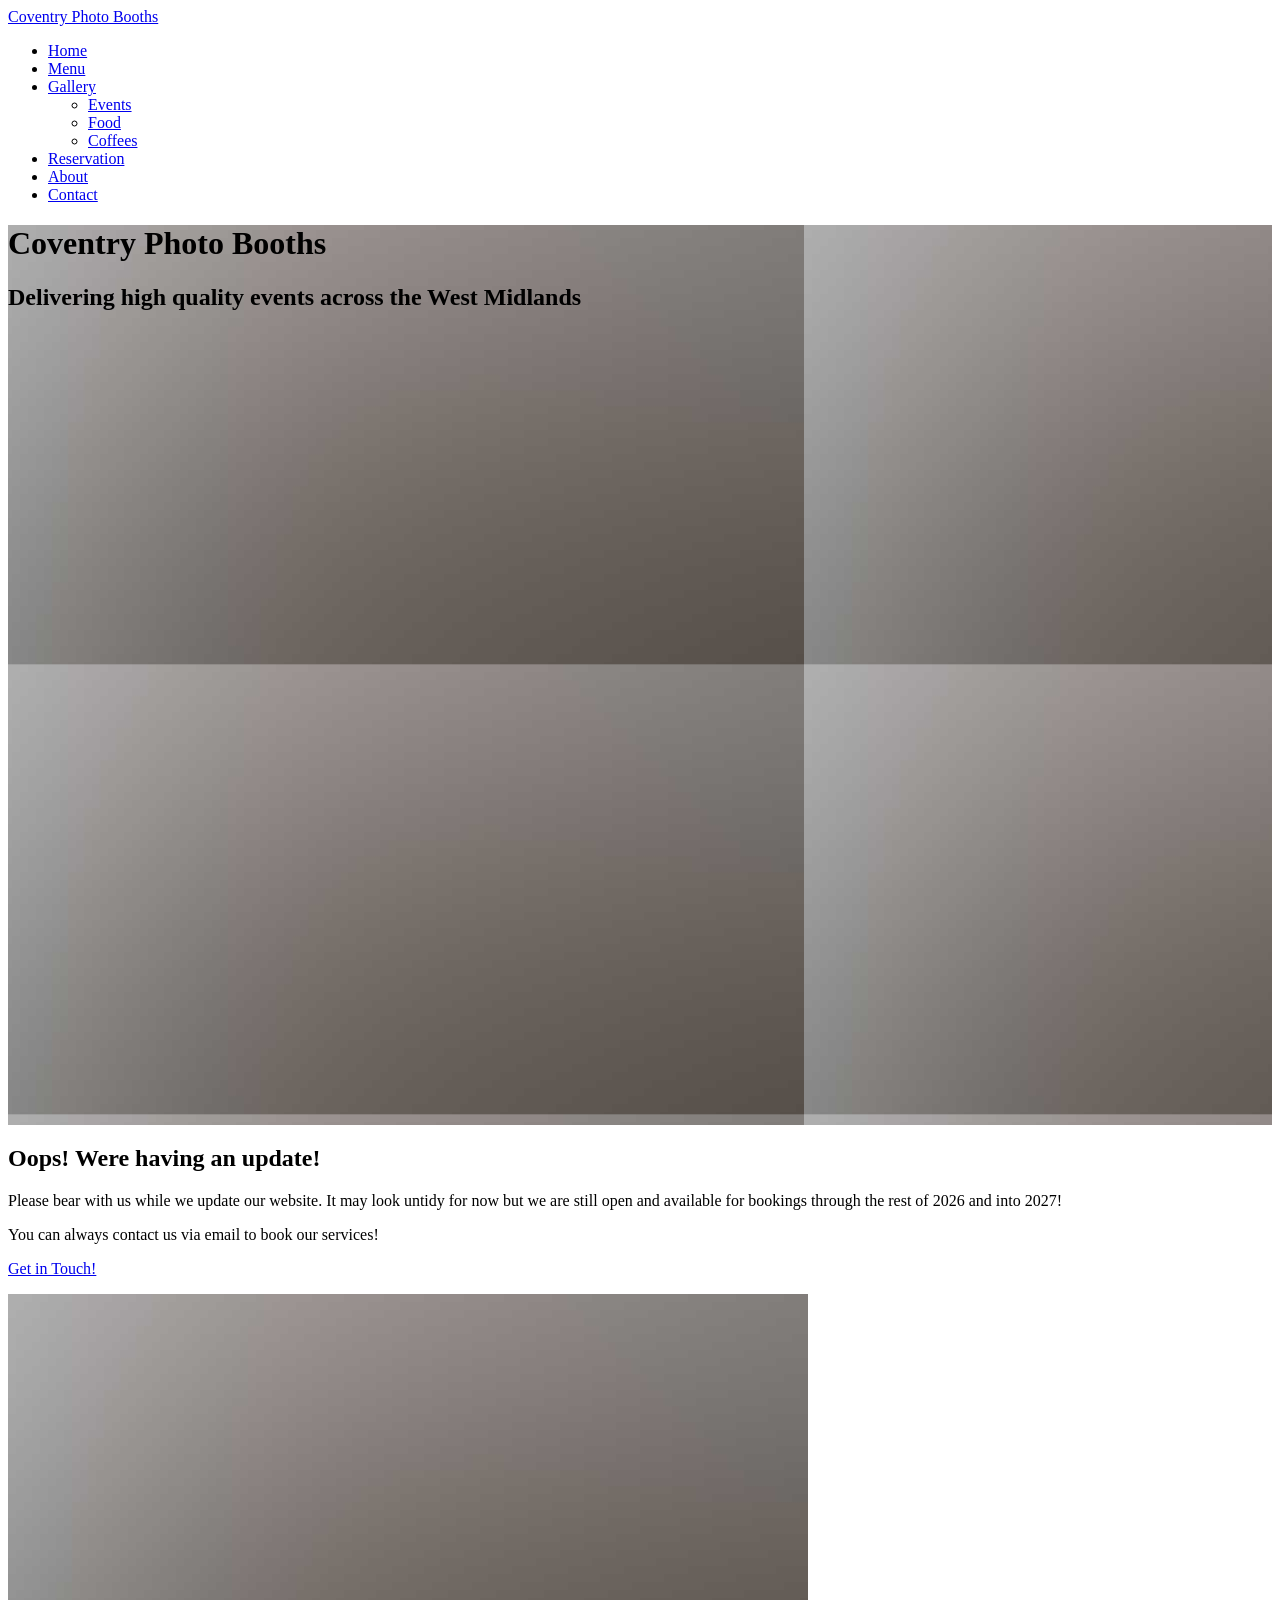
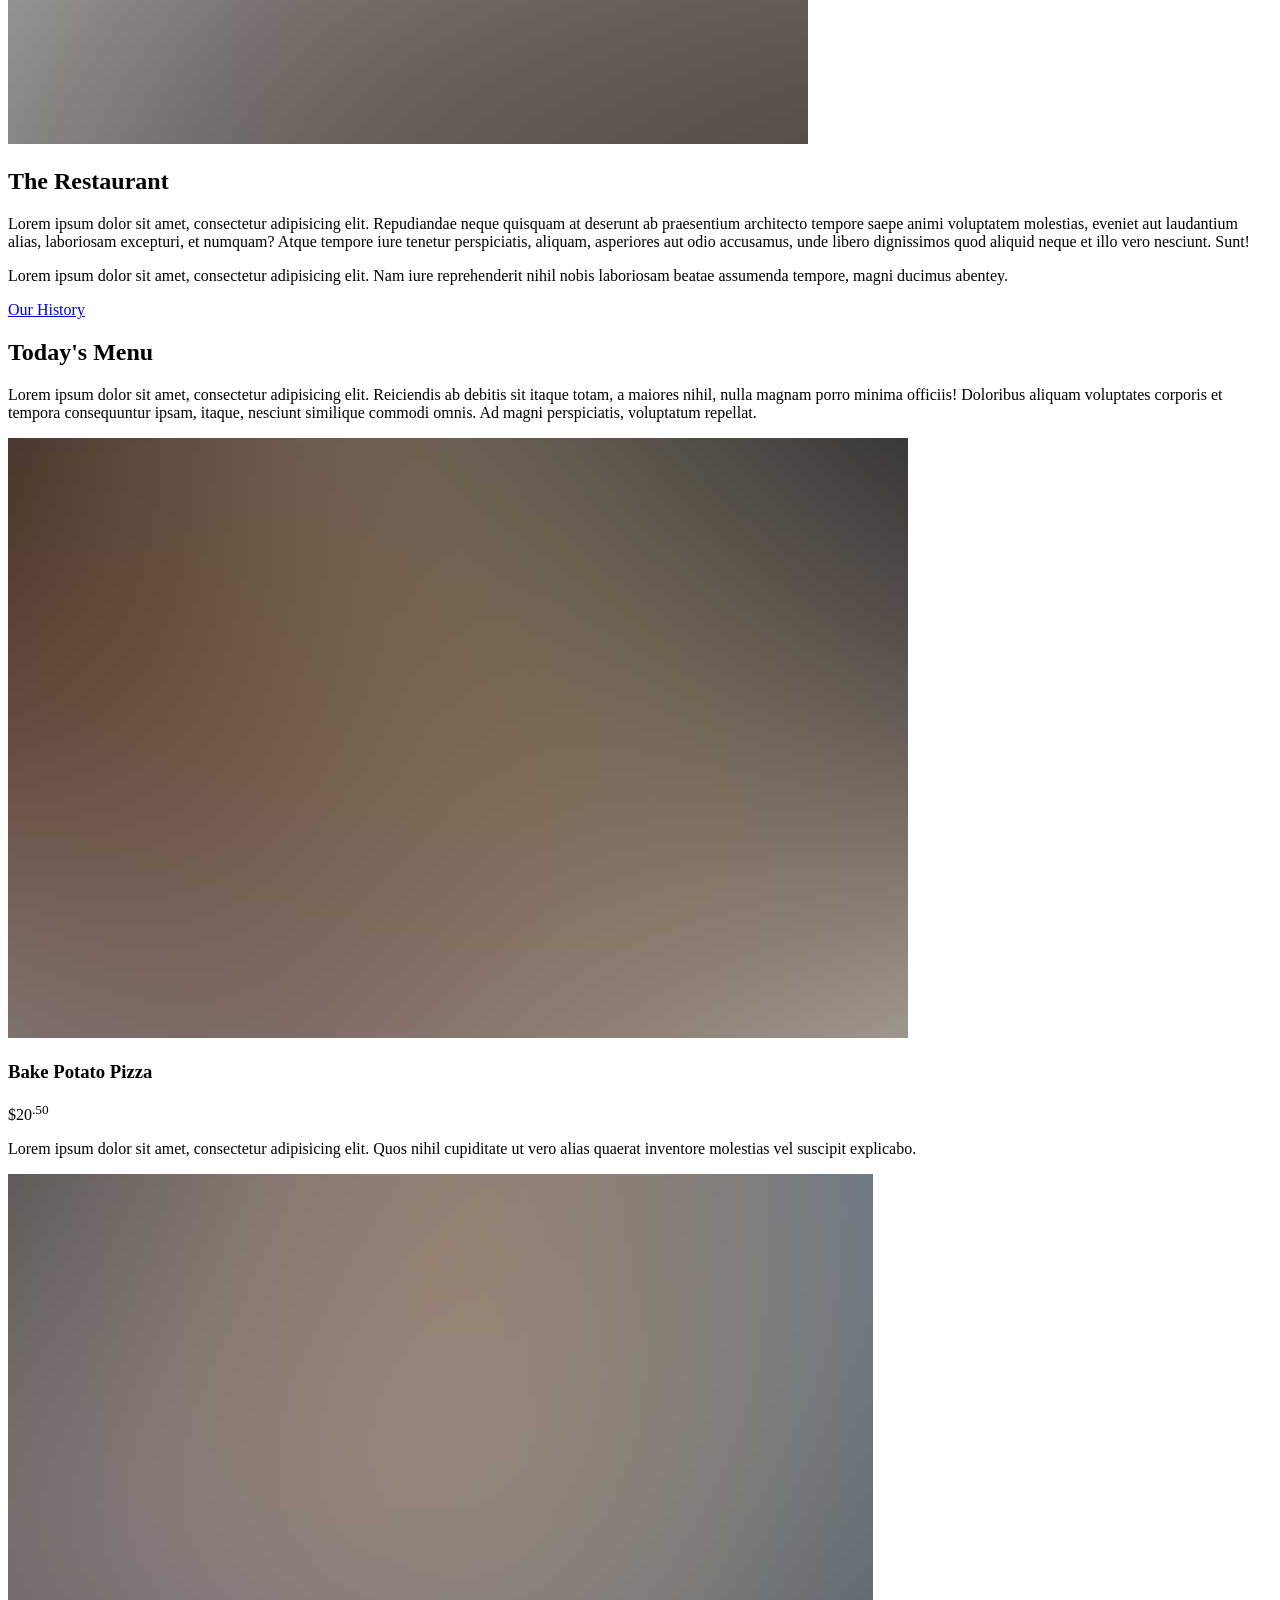
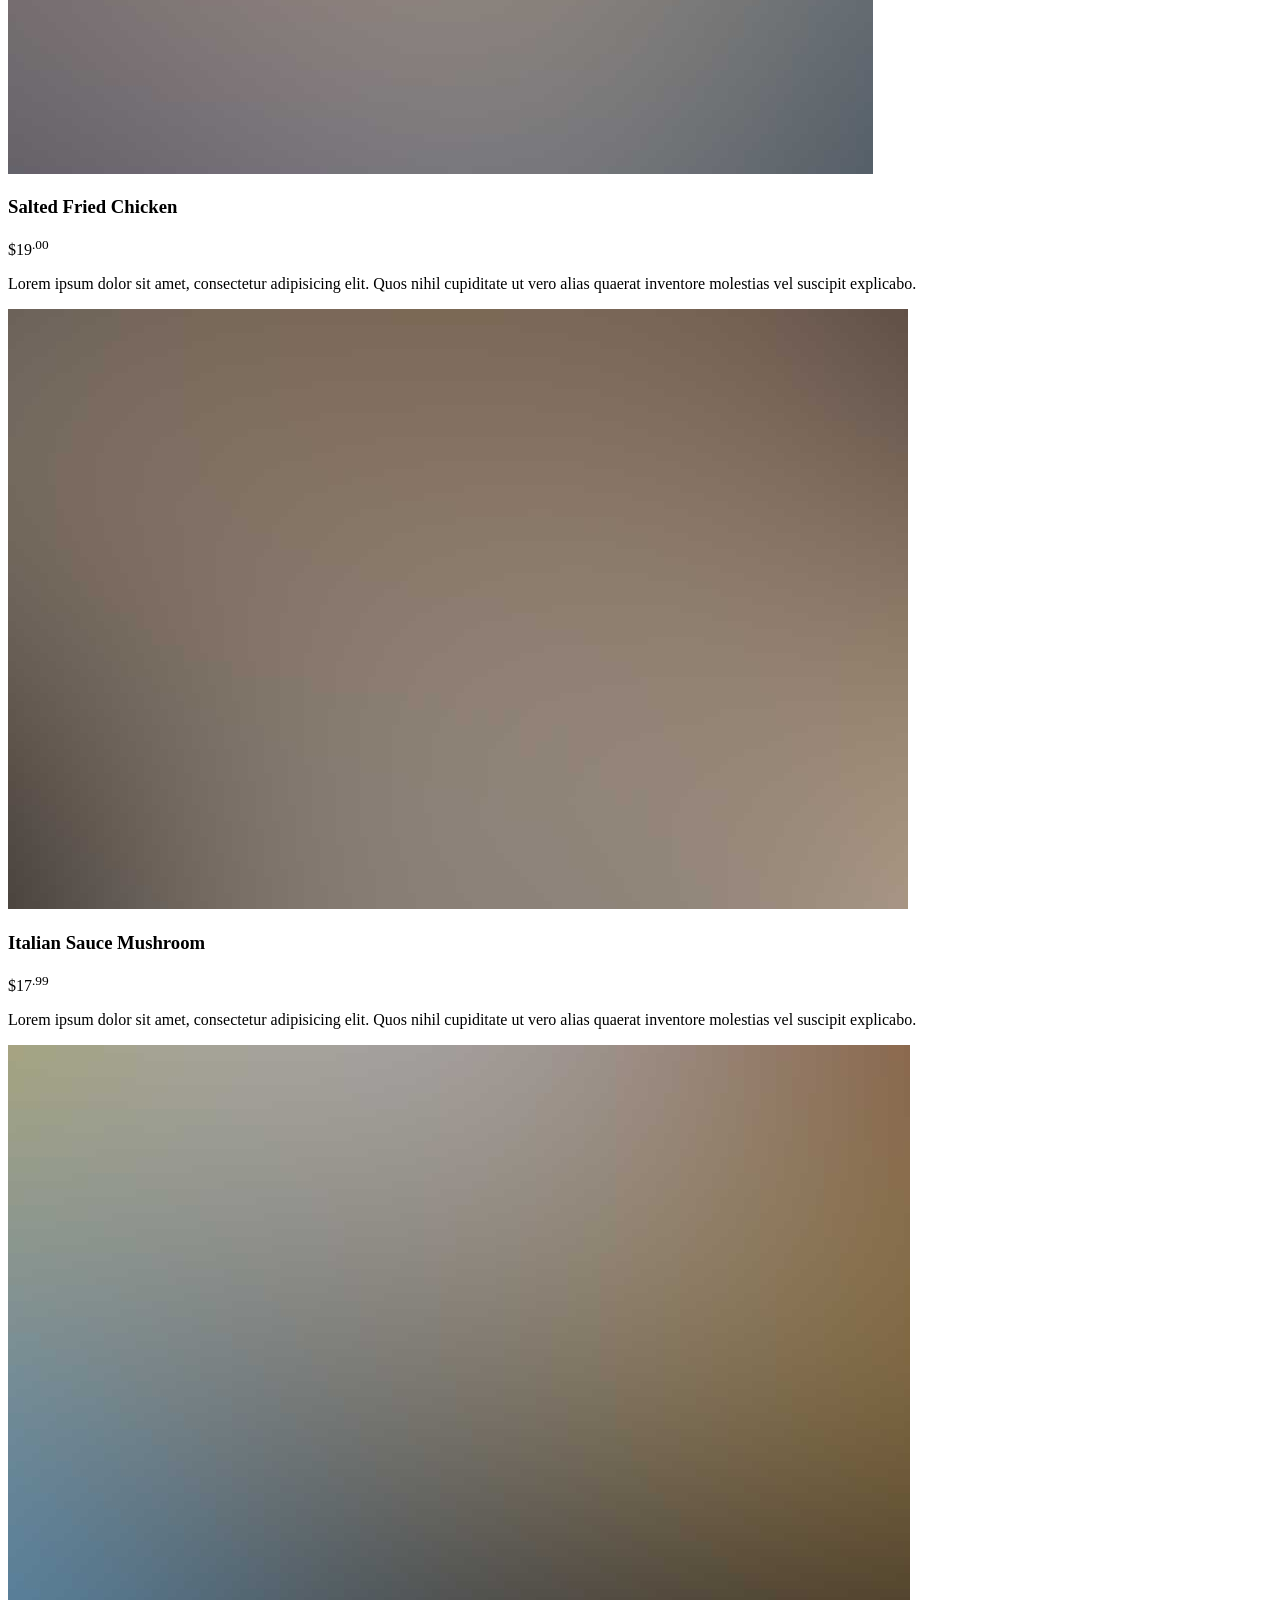
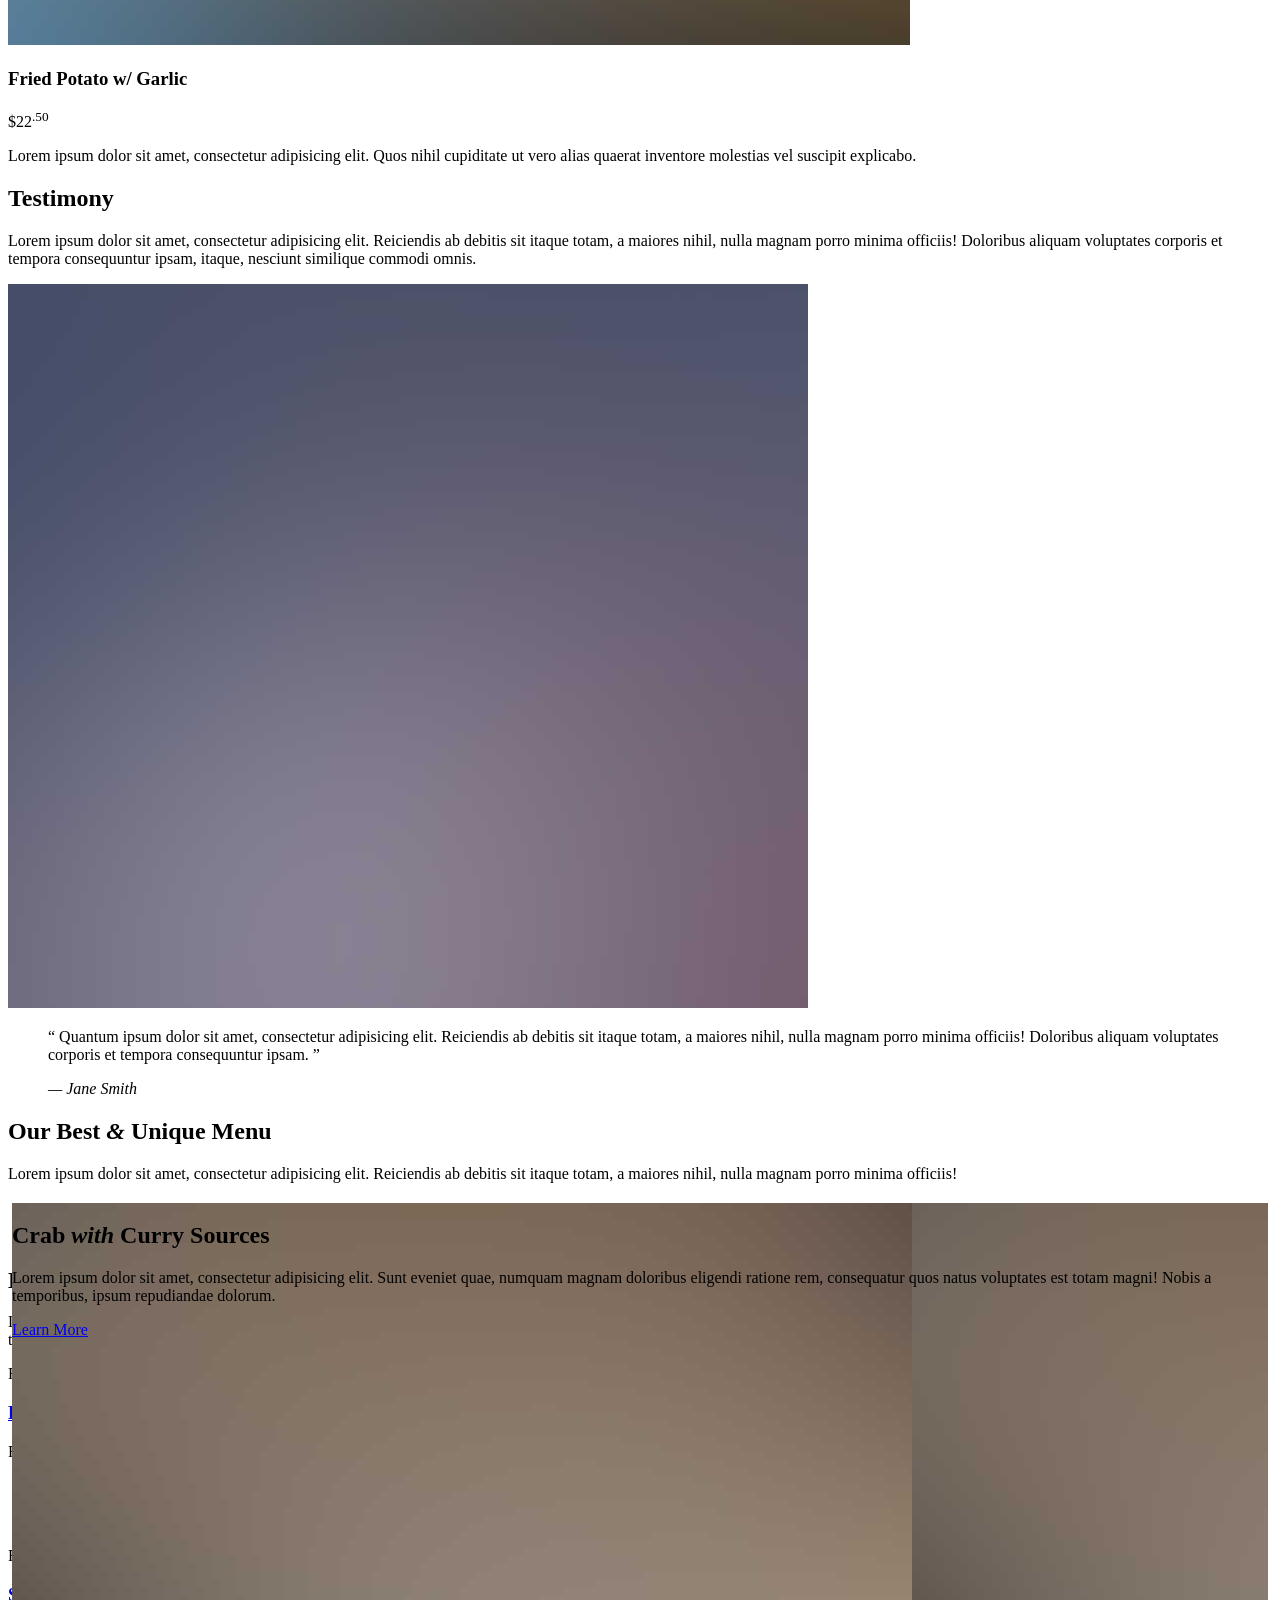
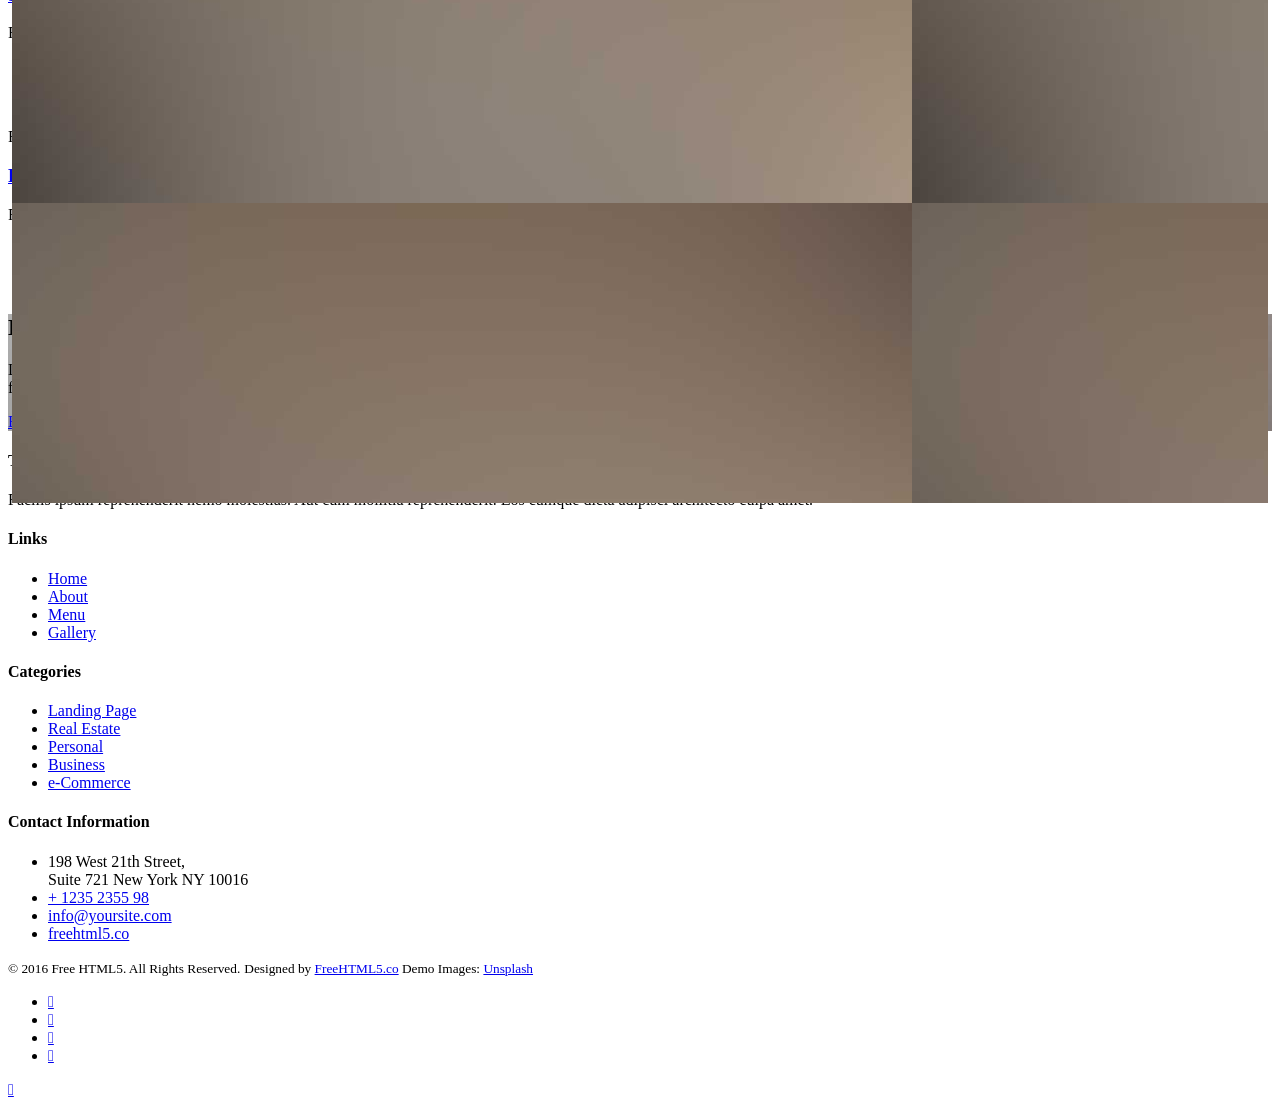
==== index.html @ 516e3170 "Update index.html" ====
<!DOCTYPE HTML>
<html>
	<head>
	<meta charset="utf-8">
	<meta http-equiv="X-UA-Compatible" content="IE=edge">
	<title>Tasty &mdash; Free Website Template, Free HTML5 Template by freehtml5.co</title>
	<meta name="viewport" content="width=device-width, initial-scale=1">
	<meta name="description" content="Free HTML5 Website Template by freehtml5.co" />
	<meta name="keywords" content="free website templates, free html5, free template, free bootstrap, free website template, html5, css3, mobile first, responsive" />
	<meta name="author" content="freehtml5.co" />

	<!-- 
	//////////////////////////////////////////////////////

	FREE HTML5 TEMPLATE 
	DESIGNED & DEVELOPED by FreeHTML5.co
		
	Website: 		http://freehtml5.co/
	Email: 			info@freehtml5.co
	Twitter: 		http://twitter.com/fh5co
	Facebook: 		https://www.facebook.com/fh5co

	//////////////////////////////////////////////////////
	 -->

  	<!-- Facebook and Twitter integration -->
	<meta property="og:title" content=""/>
	<meta property="og:image" content=""/>
	<meta property="og:url" content=""/>
	<meta property="og:site_name" content=""/>
	<meta property="og:description" content=""/>
	<meta name="twitter:title" content="" />
	<meta name="twitter:image" content="" />
	<meta name="twitter:url" content="" />
	<meta name="twitter:card" content="" />

	<link href="https://fonts.googleapis.com/css?family=Cormorant+Garamond:300,300i,400,400i,500,600i,700" rel="stylesheet">
	<link href="https://fonts.googleapis.com/css?family=Satisfy" rel="stylesheet">
	
	<!-- Animate.css -->
	<link rel="stylesheet" href="css/animate.css">
	<!-- Icomoon Icon Fonts-->
	<link rel="stylesheet" href="css/icomoon.css">
	<!-- Bootstrap  -->
	<link rel="stylesheet" href="css/bootstrap.css">
	<!-- Flexslider  -->
	<link rel="stylesheet" href="css/flexslider.css">

	<!-- Theme style  -->
	<link rel="stylesheet" href="css/style.css">

	<!-- Modernizr JS -->
	<script src="js/modernizr-2.6.2.min.js"></script>
	<!-- FOR IE9 below -->
	<!--[if lt IE 9]>
	<script src="js/respond.min.js"></script>
	<![endif]-->

	</head>
	<body>
		
	<div class="fh5co-loader"></div>
	
	<div id="page">
		
	<script id="replace_with_navbar" src="js/nav.js"></script>
				
	<header id="fh5co-header" class="fh5co-cover js-fullheight" role="banner" style="background-image: url(images/hero_1.jpeg);" data-stellar-background-ratio="0.5">
		<div class="overlay"></div>
		<div class="container">
			<div class="row">
				<div class="col-md-12 text-center">
					<div class="display-t js-fullheight">
						<div class="display-tc js-fullheight animate-box" data-animate-effect="fadeIn">
							<h1>Coventry Photo Booths
							</h1>
							<h2>Delivering high quality events across the West Midlands </h2>
						</div>
					</div>
				</div>
			</div>
		</div>
	</header>

<script id="replace_with_update" src="js/update.js"></script>
		
	<div id="fh5co-about" class="fh5co-section">
		<div class="container">
			<div class="row">
				<div class="col-md-6 col-md-pull-4 img-wrap animate-box" data-animate-effect="fadeInLeft">
					<img src="images/hero_1.jpeg" alt="Free Restaurant Bootstrap Website Template by FreeHTML5.co">
				</div>
				<div class="col-md-5 col-md-push-1 animate-box">
					<div class="section-heading">
						<h2>The Restaurant</h2>
						<p>Lorem ipsum dolor sit amet, consectetur adipisicing elit. Repudiandae neque quisquam at deserunt ab praesentium architecto tempore saepe animi voluptatem molestias, eveniet aut laudantium alias, laboriosam excepturi, et numquam? Atque tempore iure tenetur perspiciatis, aliquam, asperiores aut odio accusamus, unde libero dignissimos quod aliquid neque et illo vero nesciunt. Sunt!</p>
						<p>Lorem ipsum dolor sit amet, consectetur adipisicing elit. Nam iure reprehenderit nihil nobis laboriosam beatae assumenda tempore, magni ducimus abentey.</p>
						<p><a href="#" class="btn btn-primary btn-outline">Our History</a></p>
					</div>
				</div>
			</div>
		</div>
	</div>

	<div id="fh5co-featured-menu" class="fh5co-section">
		<div class="container">
			<div class="row">
				<div class="col-md-12 fh5co-heading animate-box">
					<h2>Today's Menu</h2>
					<div class="row">
						<div class="col-md-6">
							<p>Lorem ipsum dolor sit amet, consectetur adipisicing elit. Reiciendis ab debitis sit itaque totam, a maiores nihil, nulla magnam porro minima officiis! Doloribus aliquam voluptates corporis et tempora consequuntur ipsam, itaque, nesciunt similique commodi omnis. Ad magni perspiciatis, voluptatum repellat.</p>
						</div>
					</div>
				</div>
				
				<div class="col-md-3 col-sm-6 col-xs-6 col-xxs-12 fh5co-item-wrap animate-box">
					<div class="fh5co-item">
						<img src="images/gallery_9.jpeg" class="img-responsive" alt="Free Restaurant Bootstrap Website Template by FreeHTML5.co">
						<h3>Bake Potato Pizza</h3>
						<span class="fh5co-price">$20<sup>.50</sup></span>
						<p>Lorem ipsum dolor sit amet, consectetur adipisicing elit. Quos nihil cupiditate ut vero alias quaerat inventore molestias vel suscipit explicabo.</p>
					</div>
				</div>
				<div class="col-md-3 col-sm-6 col-xs-6 col-xxs-12 fh5co-item-wrap animate-box">
					<div class="fh5co-item margin_top">
						<img src="images/gallery_8.jpeg" class="img-responsive" alt="Free Restaurant Bootstrap Website Template by FreeHTML5.co">
						<h3>Salted Fried Chicken</h3>
						<span class="fh5co-price">$19<sup>.00</sup></span>
						<p>Lorem ipsum dolor sit amet, consectetur adipisicing elit. Quos nihil cupiditate ut vero alias quaerat inventore molestias vel suscipit explicabo.</p>
					</div>
				</div>
				<div class="clearfix visible-sm-block visible-xs-block"></div>
				<div class="col-md-3 col-sm-6 col-xs-6 col-xxs-12 fh5co-item-wrap animate-box">
					<div class="fh5co-item">
						<img src="images/gallery_7.jpeg" class="img-responsive" alt="Free Restaurant Bootstrap Website Template by FreeHTML5.co">
						<h3>Italian Sauce Mushroom</h3>
						<span class="fh5co-price">$17<sup>.99</sup></span>
						<p>Lorem ipsum dolor sit amet, consectetur adipisicing elit. Quos nihil cupiditate ut vero alias quaerat inventore molestias vel suscipit explicabo.</p>
					</div>
				</div>
				<div class="col-md-3 col-sm-6 col-xs-6 col-xxs-12 fh5co-item-wrap animate-box">
					<div class="fh5co-item margin_top">
						<img src="images/gallery_6.jpeg" class="img-responsive" alt="Free Restaurant Bootstrap Website Template by FreeHTML5.co">
						<h3>Fried Potato w/ Garlic</h3>
						<span class="fh5co-price">$22<sup>.50</sup></span>
						<p>Lorem ipsum dolor sit amet, consectetur adipisicing elit. Quos nihil cupiditate ut vero alias quaerat inventore molestias vel suscipit explicabo.</p>
					</div>
				</div>
			</div>
		</div>
	</div>

	<div id="fh5co-featured-testimony" class="fh5co-section">
		<div class="container">
			<div class="row">
				<div class="col-md-12 fh5co-heading animate-box">
					<h2>Testimony</h2>
					<div class="row">
						<div class="col-md-6">
							<p>Lorem ipsum dolor sit amet, consectetur adipisicing elit. Reiciendis ab debitis sit itaque totam, a maiores nihil, nulla magnam porro minima officiis! Doloribus aliquam voluptates corporis et tempora consequuntur ipsam, itaque, nesciunt similique commodi omnis.</p>
						</div>
					</div>
				</div>

				<div class="col-md-5 animate-box img-to-responsive animate-box" data-animate-effect="fadeInLeft">
						<img src="images/person_1.jpg" alt="">
				</div>
				<div class="col-md-7 animate-box" data-animate-effect="fadeInRight">
					<blockquote>
						<p> &ldquo; Quantum ipsum dolor sit amet, consectetur adipisicing elit. Reiciendis ab debitis sit itaque totam, a maiores nihil, nulla magnam porro minima officiis! Doloribus aliquam voluptates corporis et tempora consequuntur ipsam. &rdquo;</p>
						<p class="author"><cite>&mdash; Jane Smith</cite></p>
					</blockquote>
				</div>
			</div>
		</div>
	</div>

	<div id="fh5co-slider" class="fh5co-section animate-box">
		<div class="container">
			<div class="row">
				<div class="col-md-6 animate-box">
					<div class="fh5co-heading">
						<h2>Our Best <em>&amp;</em> Unique Menu</h2>
						<p>Lorem ipsum dolor sit amet, consectetur adipisicing elit. Reiciendis ab debitis sit itaque totam, a maiores nihil, nulla magnam porro minima officiis!</p>
					</div>
				</div>
				<div class="col-md-6 col-md-push-1 animate-box">
					<aside id="fh5co-slider-wrwap">
					<div class="flexslider">
						<ul class="slides">
					   	<li style="background-image: url(images/gallery_7.jpeg);">
					   		<div class="overlay-gradient"></div>
					   		<div class="container-fluid">
					   			<div class="row">
						   			<div class="col-md-12 col-md-offset-0 col-md-pull-10 slider-text slider-text-bg">
						   				<div class="slider-text-inner">
						   					<div class="desc">
													<h2>Crab <em>with</em> Curry Sources</h2>
													<p>Lorem ipsum dolor sit amet, consectetur adipisicing elit. Sunt eveniet quae, numquam magnam doloribus eligendi ratione rem, consequatur quos natus voluptates est totam magni! Nobis a temporibus, ipsum repudiandae dolorum.</p>
													<p><a href="#" class="btn btn-primary btn-outline">Learn More</a></p>
						   					</div>
						   				</div>
						   			</div>
						   		</div>
					   		</div>
					   	</li>
					   	<li style="background-image: url(images/gallery_6.jpeg);">
					   		<div class="overlay-gradient"></div>
					   		<div class="container-fluid">
					   			<div class="row">
						   			<div class="col-md-12 col-md-offset-0 col-md-pull-10 slider-text slider-text-bg">
						   				<div class="slider-text-inner">
						   					<div class="desc">
													<h2>Tuna <em>&amp;</em> Roast Beef</h2>
													<p>Ink is a free html5 bootstrap and a multi-purpose template perfect for any type of websites. A combination of a minimal and modern design template. The features are big slider on homepage, smooth animation, product listing and many more</p>
													<p><a href="#" class="btn btn-primary btn-outline">Learn More</a></p>
						   					</div>
						   				</div>
						   			</div>
						   		</div>
					   		</div>
					   	</li>
					   	<li style="background-image: url(images/gallery_5.jpeg);">
					   		<div class="overlay-gradient"></div>
					   		<div class="container-fluid">
					   			<div class="row">
						   			<div class="col-md-12 col-md-offset-0 col-md-pull-10 slider-text slider-text-bg">
						   				<div class="slider-text-inner">
						   					<div class="desc">
													<h2>Egg <em>with</em> Mushroom</h2>
													<p>Ink is a free html5 bootstrap and a multi-purpose template perfect for any type of websites. A combination of a minimal and modern design template. The features are big slider on homepage, smooth animation, product listing and many more</p>
													<p><a href="#" class="btn btn-primary btn-outline">Learn More</a></p>
						   					</div>
						   				</div>
						   			</div>
						   		</div>
					   		</div>
					   	</li>		   	
					  	</ul>
				  	</div>
				</aside>
				</div>
			</div>
		</div>
	</div>

	<div id="fh5co-blog" class="fh5co-section">
		<div class="container">
			<div class="row animate-box">
				<div class="col-md-8 col-md-offset-2 text-center fh5co-heading animate-box">
					<h2>Events</h2>
					<p>Lorem ipsum dolor sit amet, consectetur adipisicing elit. Eius, consequatur. Aliquam quaerat pariatur repellendus veniam nemo, saepe, culpa eius aspernatur cumque suscipit quae nobis illo tempora. Eum veniam necessitatibus, blanditiis facilis quidem dolore! Dolorem, molestiae.</p>
				</div>
			</div>
			<div class="row">
				<div class="col-md-4">
					<div class="fh5co-blog animate-box">
						<a href="#" class="blog-bg" style="background-image: url(images/gallery_1.jpeg);"></a>
						<div class="blog-text">
							<span class="posted_on">Feb. 15th 2016</span>
							<h3><a href="#">Photoshoot On The Street</a></h3>
							<p>Far far away, behind the word mountains, far from the countries Vokalia and Consonantia, there live the blind texts.</p>
							<ul class="stuff">
								<li><i class="icon-heart2"></i>1.2K</li>
								<li><i class="icon-eye2"></i>2K</li>
								<li><a href="#">Read More<i class="icon-arrow-right22"></i></a></li>
							</ul>
						</div> 
					</div>
				</div>
				<div class="col-md-4">
					<div class="fh5co-blog animate-box">
						<a href="#" class="blog-bg" style="background-image: url(images/gallery_2.jpeg);"></a>
						<div class="blog-text">
							<span class="posted_on">Feb. 15th 2016</span>
							<h3><a href="#">Surfing at Philippines</a></h3>
							<p>Far far away, behind the word mountains, far from the countries Vokalia and Consonantia, there live the blind texts.</p>
							<ul class="stuff">
								<li><i class="icon-heart2"></i>1.2K</li>
								<li><i class="icon-eye2"></i>2K</li>
								<li><a href="#">Read More<i class="icon-arrow-right22"></i></a></li>
							</ul>
						</div> 
					</div>
				</div>
				<div class="col-md-4">
					<div class="fh5co-blog animate-box">
						<a href="#" class="blog-bg" style="background-image: url(images/gallery_3.jpeg);"></a>
						<div class="blog-text">
							<span class="posted_on">Feb. 15th 2016</span>
							<h3><a href="#">Focus On Uderwater</a></h3>
							<p>Far far away, behind the word mountains, far from the countries Vokalia and Consonantia, there live the blind texts.</p>
							<ul class="stuff">
								<li><i class="icon-heart2"></i>1.2K</li>
								<li><i class="icon-eye2"></i>2K</li>
								<li><a href="#">Read More<i class="icon-arrow-right22"></i></a></li>
							</ul>
						</div> 
					</div>
				</div>
			</div>
		</div>
	</div>
	
	<div id="fh5co-started" class="fh5co-section animate-box" style="background-image: url(images/hero_1.jpeg);" data-stellar-background-ratio="0.5">
		<div class="overlay"></div>
		<div class="container">
			<div class="row animate-box">
				<div class="col-md-8 col-md-offset-2 text-center fh5co-heading">
					<h2>Book a Table</h2>
					<p>Lorem ipsum dolor sit amet, consectetur adipisicing elit. Recusandae enim quae vitae cupiditate, sequi quam ea id dolor reiciendis consectetur repudiandae. Rem quam, repellendus veniam ipsa fuga maxime odio? Eaque!</p>
					<p><a href="reservation.html" class="btn btn-primary btn-outline">Book Now</a></p>
				</div>
			</div>
		</div>
	</div>

<script id="replace_with_footer" src="js/footer.js"></script>
		
	</div>

	<div class="gototop js-top">
		<a href="#" class="js-gotop"><i class="icon-arrow-up22"></i></a>
	</div>
	
	<!-- jQuery -->
	<script src="js/jquery.min.js"></script>
	<!-- jQuery Easing -->
	<script src="js/jquery.easing.1.3.js"></script>
	<!-- Bootstrap -->
	<script src="js/bootstrap.min.js"></script>
	<!-- Waypoints -->
	<script src="js/jquery.waypoints.min.js"></script>
	<!-- Waypoints -->
	<script src="js/jquery.stellar.min.js"></script>
	<!-- Flexslider -->
	<script src="js/jquery.flexslider-min.js"></script>
	<!-- Main -->
	<script src="js/main.js"></script>

	</body>
</html>
---- css/icomoon.css ----
@font-face {
    font-family: 'icomoon';
    src:    url('fonts/icomoon.eot?1oniuf');
    src:    url('fonts/icomoon.eot?1oniuf#iefix') format('embedded-opentype'),
        url('fonts/icomoon.ttf?1oniuf') format('truetype'),
        url('fonts/icomoon.woff?1oniuf') format('woff'),
        url('fonts/icomoon.svg?1oniuf#icomoon') format('svg');
    font-weight: normal;
    font-style: normal;
}

[class^="icon-"], [class*=" icon-"] {
    /* use !important to prevent issues with browser extensions that change fonts */
    font-family: 'icomoon' !important;
    speak: none;
    font-style: normal;
    font-weight: normal;
    font-variant: normal;
    text-transform: none;
    line-height: 1;

    /* Better Font Rendering =========== */
    -webkit-font-smoothing: antialiased;
    -moz-osx-font-smoothing: grayscale;
}

.icon-mobile:before {
    content: "\e000";
}
.icon-laptop:before {
    content: "\e001";
}
.icon-desktop:before {
    content: "\e002";
}
.icon-tablet:before {
    content: "\e003";
}
.icon-phone:before {
    content: "\e004";
}
.icon-document:before {
    content: "\e005";
}
.icon-documents:before {
    content: "\e006";
}
.icon-search:before {
    content: "\e007";
}
.icon-clipboard:before {
    content: "\e008";
}
.icon-newspaper:before {
    content: "\e009";
}
.icon-notebook:before {
    content: "\e00a";
}
.icon-book-open:before {
    content: "\e00b";
}
.icon-browser:before {
    content: "\e00c";
}
.icon-calendar:before {
    content: "\e00d";
}
.icon-presentation:before {
    content: "\e00e";
}
.icon-picture:before {
    content: "\e00f";
}
.icon-pictures:before {
    content: "\e010";
}
.icon-video:before {
    content: "\e011";
}
.icon-camera:before {
    content: "\e012";
}
.icon-printer:before {
    content: "\e013";
}
.icon-toolbox:before {
    content: "\e014";
}
.icon-briefcase:before {
    content: "\e015";
}
.icon-wallet:before {
    content: "\e016";
}
.icon-gift:before {
    content: "\e017";
}
.icon-bargraph:before {
    content: "\e018";
}
.icon-grid:before {
    content: "\e019";
}
.icon-expand:before {
    content: "\e01a";
}
.icon-focus:before {
    content: "\e01b";
}
.icon-edit:before {
    content: "\e01c";
}
.icon-adjustments:before {
    content: "\e01d";
}
.icon-ribbon:before {
    content: "\e01e";
}
.icon-hourglass:before {
    content: "\e01f";
}
.icon-lock:before {
    content: "\e020";
}
.icon-megaphone:before {
    content: "\e021";
}
.icon-shield:before {
    content: "\e022";
}
.icon-trophy:before {
    content: "\e023";
}
.icon-flag:before {
    content: "\e024";
}
.icon-map:before {
    content: "\e025";
}
.icon-puzzle:before {
    content: "\e026";
}
.icon-basket:before {
    content: "\e027";
}
.icon-envelope:before {
    content: "\e028";
}
.icon-streetsign:before {
    content: "\e029";
}
.icon-telescope:before {
    content: "\e02a";
}
.icon-gears:before {
    content: "\e02b";
}
.icon-key:before {
    content: "\e02c";
}
.icon-paperclip:before {
    content: "\e02d";
}
.icon-attachment:before {
    content: "\e02e";
}
.icon-pricetags:before {
    content: "\e02f";
}
.icon-lightbulb:before {
    content: "\e030";
}
.icon-layers:before {
    content: "\e031";
}
.icon-pencil:before {
    content: "\e032";
}
.icon-tools:before {
    content: "\e033";
}
.icon-tools-2:before {
    content: "\e034";
}
.icon-scissors:before {
    content: "\e035";
}
.icon-paintbrush:before {
    content: "\e036";
}
.icon-magnifying-glass:before {
    content: "\e037";
}
.icon-circle-compass:before {
    content: "\e038";
}
.icon-linegraph:before {
    content: "\e039";
}
.icon-mic:before {
    content: "\e03a";
}
.icon-strategy:before {
    content: "\e03b";
}
.icon-beaker:before {
    content: "\e03c";
}
.icon-caution:before {
    content: "\e03d";
}
.icon-recycle:before {
    content: "\e03e";
}
.icon-anchor:before {
    content: "\e03f";
}
.icon-profile-male:before {
    content: "\e040";
}
.icon-profile-female:before {
    content: "\e041";
}
.icon-bike:before {
    content: "\e042";
}
.icon-wine:before {
    content: "\e043";
}
.icon-hotairballoon:before {
    content: "\e044";
}
.icon-globe:before {
    content: "\e045";
}
.icon-genius:before {
    content: "\e046";
}
.icon-map-pin:before {
    content: "\e047";
}
.icon-dial:before {
    content: "\e048";
}
.icon-chat:before {
    content: "\e049";
}
.icon-heart:before {
    content: "\e04a";
}
.icon-cloud:before {
    content: "\e04b";
}
.icon-upload:before {
    content: "\e04c";
}
.icon-download:before {
    content: "\e04d";
}
.icon-target:before {
    content: "\e04e";
}
.icon-hazardous:before {
    content: "\e04f";
}
.icon-piechart:before {
    content: "\e050";
}
.icon-speedometer:before {
    content: "\e051";
}
.icon-global:before {
    content: "\e052";
}
.icon-compass:before {
    content: "\e053";
}
.icon-lifesaver:before {
    content: "\e054";
}
.icon-clock:before {
    content: "\e055";
}
.icon-aperture:before {
    content: "\e056";
}
.icon-quote:before {
    content: "\e057";
}
.icon-scope:before {
    content: "\e058";
}
.icon-alarmclock:before {
    content: "\e059";
}
.icon-refresh:before {
    content: "\e05a";
}
.icon-happy:before {
    content: "\e05b";
}
.icon-sad:before {
    content: "\e05c";
}
.icon-facebook:before {
    content: "\e05d";
}
.icon-twitter:before {
    content: "\e05e";
}
.icon-googleplus:before {
    content: "\e05f";
}
.icon-rss:before {
    content: "\e060";
}
.icon-tumblr:before {
    content: "\e061";
}
.icon-linkedin:before {
    content: "\e062";
}
.icon-dribbble:before {
    content: "\e063";
}
.icon-box2:before {
    content: "\ea82";
}
.icon-write:before {
    content: "\ea83";
}
.icon-clock2:before {
    content: "\ea84";
}
.icon-reply2:before {
    content: "\ea85";
}
.icon-reply-all2:before {
    content: "\ea86";
}
.icon-forward2:before {
    content: "\ea87";
}
.icon-flag2:before {
    content: "\ea88";
}
.icon-search2:before {
    content: "\ea89";
}
.icon-trash2:before {
    content: "\ea8a";
}
.icon-envelope2:before {
    content: "\ea8b";
}
.icon-bubble:before {
    content: "\ea8c";
}
.icon-bubbles:before {
    content: "\ea8d";
}
.icon-user2:before {
    content: "\ea8e";
}
.icon-users2:before {
    content: "\ea8f";
}
.icon-cloud2:before {
    content: "\ea90";
}
.icon-download2:before {
    content: "\ea91";
}
.icon-upload2:before {
    content: "\ea92";
}
.icon-rain:before {
    content: "\ea93";
}
.icon-sun:before {
    content: "\ea94";
}
.icon-moon2:before {
    content: "\ea95";
}
.icon-bell2:before {
    content: "\ea96";
}
.icon-folder2:before {
    content: "\ea97";
}
.icon-pin2:before {
    content: "\ea98";
}
.icon-sound2:before {
    content: "\ea99";
}
.icon-microphone:before {
    content: "\ea9a";
}
.icon-camera2:before {
    content: "\ea9b";
}
.icon-image2:before {
    content: "\ea9c";
}
.icon-cog2:before {
    content: "\ea9d";
}
.icon-calendar2:before {
    content: "\ea9e";
}
.icon-book2:before {
    content: "\ea9f";
}
.icon-map-marker:before {
    content: "\eaa0";
}
.icon-store:before {
    content: "\eaa1";
}
.icon-support:before {
    content: "\eaa2";
}
.icon-tag2:before {
    content: "\eaa3";
}
.icon-heart2:before {
    content: "\eaa4";
}
.icon-video-camera:before {
    content: "\eaa5";
}
.icon-trophy2:before {
    content: "\eaa6";
}
.icon-cart:before {
    content: "\eaa7";
}
.icon-eye2:before {
    content: "\eaa8";
}
.icon-cancel:before {
    content: "\eaa9";
}
.icon-chart:before {
    content: "\eaaa";
}
.icon-target2:before {
    content: "\eaab";
}
.icon-printer2:before {
    content: "\eaac";
}
.icon-location2:before {
    content: "\eaad";
}
.icon-bookmark2:before {
    content: "\eaae";
}
.icon-monitor:before {
    content: "\eaaf";
}
.icon-cross2:before {
    content: "\eab0";
}
.icon-plus2:before {
    content: "\eab1";
}
.icon-left:before {
    content: "\eab2";
}
.icon-up:before {
    content: "\eab3";
}
.icon-browser2:before {
    content: "\eab4";
}
.icon-windows:before {
    content: "\eab5";
}
.icon-switch2:before {
    content: "\eab6";
}
.icon-dashboard:before {
    content: "\eab7";
}
.icon-play:before {
    content: "\eab8";
}
.icon-fast-forward:before {
    content: "\eab9";
}
.icon-next:before {
    content: "\eaba";
}
.icon-refresh2:before {
    content: "\eabb";
}
.icon-film:before {
    content: "\eabc";
}
.icon-home2:before {
    content: "\eabd";
}
.icon-add-to-list:before {
    content: "\e901";
}
.icon-classic-computer:before {
    content: "\e902";
}
.icon-controller-fast-backward:before {
    content: "\e903";
}
.icon-creative-commons-attribution:before {
    content: "\e904";
}
.icon-creative-commons-noderivs:before {
    content: "\e905";
}
.icon-creative-commons-noncommercial-eu:before {
    content: "\e906";
}
.icon-creative-commons-noncommercial-us:before {
    content: "\e907";
}
.icon-creative-commons-public-domain:before {
    content: "\e908";
}
.icon-creative-commons-remix:before {
    content: "\e909";
}
.icon-creative-commons-share:before {
    content: "\e90a";
}
.icon-creative-commons-sharealike:before {
    content: "\e90b";
}
.icon-creative-commons:before {
    content: "\e90c";
}
.icon-document-landscape:before {
    content: "\e90d";
}
.icon-remove-user:before {
    content: "\e90e";
}
.icon-warning:before {
    content: "\e90f";
}
.icon-arrow-bold-down:before {
    content: "\e910";
}
.icon-arrow-bold-left:before {
    content: "\e911";
}
.icon-arrow-bold-right:before {
    content: "\e912";
}
.icon-arrow-bold-up:before {
    content: "\e913";
}
.icon-arrow-down:before {
    content: "\e914";
}
.icon-arrow-left:before {
    content: "\e915";
}
.icon-arrow-long-down:before {
    content: "\e916";
}
.icon-arrow-long-left:before {
    content: "\e917";
}
.icon-arrow-long-right:before {
    content: "\e918";
}
.icon-arrow-long-up:before {
    content: "\e919";
}
.icon-arrow-right:before {
    content: "\e91a";
}
.icon-arrow-up:before {
    content: "\e91b";
}
.icon-arrow-with-circle-down:before {
    content: "\e91c";
}
.icon-arrow-with-circle-left:before {
    content: "\e91d";
}
.icon-arrow-with-circle-right:before {
    content: "\e91e";
}
.icon-arrow-with-circle-up:before {
    content: "\e91f";
}
.icon-bookmark:before {
    content: "\e920";
}
.icon-bookmarks:before {
    content: "\e921";
}
.icon-chevron-down:before {
    content: "\e922";
}
.icon-chevron-left:before {
    content: "\e923";
}
.icon-chevron-right:before {
    content: "\e924";
}
.icon-chevron-small-down:before {
    content: "\e925";
}
.icon-chevron-small-left:before {
    content: "\e926";
}
.icon-chevron-small-right:before {
    content: "\e927";
}
.icon-chevron-small-up:before {
    content: "\e928";
}
.icon-chevron-thin-down:before {
    content: "\e929";
}
.icon-chevron-thin-left:before {
    content: "\e92a";
}
.icon-chevron-thin-right:before {
    content: "\e92b";
}
.icon-chevron-thin-up:before {
    content: "\e92c";
}
.icon-chevron-up:before {
    content: "\e92d";
}
.icon-chevron-with-circle-down:before {
    content: "\e92e";
}
.icon-chevron-with-circle-left:before {
    content: "\e92f";
}
.icon-chevron-with-circle-right:before {
    content: "\e930";
}
.icon-chevron-with-circle-up:before {
    content: "\e931";
}
.icon-cloud3:before {
    content: "\e932";
}
.icon-controller-fast-forward:before {
    content: "\e933";
}
.icon-controller-jump-to-start:before {
    content: "\e934";
}
.icon-controller-next:before {
    content: "\e935";
}
.icon-controller-paus:before {
    content: "\e936";
}
.icon-controller-play:before {
    content: "\e937";
}
.icon-controller-record:before {
    content: "\e938";
}
.icon-controller-stop:before {
    content: "\e939";
}
.icon-controller-volume:before {
    content: "\e93a";
}
.icon-dot-single:before {
    content: "\e93b";
}
.icon-dots-three-horizontal:before {
    content: "\e93c";
}
.icon-dots-three-vertical:before {
    content: "\e93d";
}
.icon-dots-two-horizontal:before {
    content: "\e93e";
}
.icon-dots-two-vertical:before {
    content: "\e93f";
}
.icon-download3:before {
    content: "\e940";
}
.icon-emoji-flirt:before {
    content: "\e941";
}
.icon-flow-branch:before {
    content: "\e942";
}
.icon-flow-cascade:before {
    content: "\e943";
}
.icon-flow-line:before {
    content: "\e944";
}
.icon-flow-parallel:before {
    content: "\e945";
}
.icon-flow-tree:before {
    content: "\e946";
}
.icon-install:before {
    content: "\e947";
}
.icon-layers2:before {
    content: "\e948";
}
.icon-open-book:before {
    content: "\e949";
}
.icon-resize-100:before {
    content: "\e94a";
}
.icon-resize-full-screen:before {
    content: "\e94b";
}
.icon-save:before {
    content: "\e94c";
}
.icon-select-arrows:before {
    content: "\e94d";
}
.icon-sound-mute:before {
    content: "\e94e";
}
.icon-sound:before {
    content: "\e94f";
}
.icon-trash:before {
    content: "\e950";
}
.icon-triangle-down:before {
    content: "\e951";
}
.icon-triangle-left:before {
    content: "\e952";
}
.icon-triangle-right:before {
    content: "\e953";
}
.icon-triangle-up:before {
    content: "\e954";
}
.icon-uninstall:before {
    content: "\e955";
}
.icon-upload-to-cloud:before {
    content: "\e956";
}
.icon-upload3:before {
    content: "\e957";
}
.icon-add-user:before {
    content: "\e958";
}
.icon-address:before {
    content: "\e959";
}
.icon-adjust:before {
    content: "\e95a";
}
.icon-air:before {
    content: "\e95b";
}
.icon-aircraft-landing:before {
    content: "\e95c";
}
.icon-aircraft-take-off:before {
    content: "\e95d";
}
.icon-aircraft:before {
    content: "\e95e";
}
.icon-align-bottom:before {
    content: "\e95f";
}
.icon-align-horizontal-middle:before {
    content: "\e960";
}
.icon-align-left:before {
    content: "\e961";
}
.icon-align-right:before {
    content: "\e962";
}
.icon-align-top:before {
    content: "\e963";
}
.icon-align-vertical-middle:before {
    content: "\e964";
}
.icon-archive:before {
    content: "\e965";
}
.icon-area-graph:before {
    content: "\e966";
}
.icon-attachment2:before {
    content: "\e967";
}
.icon-awareness-ribbon:before {
    content: "\e968";
}
.icon-back-in-time:before {
    content: "\e969";
}
.icon-back:before {
    content: "\e96a";
}
.icon-bar-graph:before {
    content: "\e96b";
}
.icon-battery:before {
    content: "\e96c";
}
.icon-beamed-note:before {
    content: "\e96d";
}
.icon-bell:before {
    content: "\e96e";
}
.icon-blackboard:before {
    content: "\e96f";
}
.icon-block:before {
    content: "\e970";
}
.icon-book:before {
    content: "\e971";
}
.icon-bowl:before {
    content: "\e972";
}
.icon-box:before {
    content: "\e973";
}
.icon-briefcase2:before {
    content: "\e974";
}
.icon-browser3:before {
    content: "\e975";
}
.icon-brush:before {
    content: "\e976";
}
.icon-bucket:before {
    content: "\e977";
}
.icon-cake:before {
    content: "\e978";
}
.icon-calculator:before {
    content: "\e979";
}
.icon-calendar3:before {
    content: "\e97a";
}
.icon-camera3:before {
    content: "\e97b";
}
.icon-ccw:before {
    content: "\e97c";
}
.icon-chat2:before {
    content: "\e97d";
}
.icon-check:before {
    content: "\e97e";
}
.icon-circle-with-cross:before {
    content: "\e97f";
}
.icon-circle-with-minus:before {
    content: "\e980";
}
.icon-circle-with-plus:before {
    content: "\e981";
}
.icon-circle:before {
    content: "\e982";
}
.icon-circular-graph:before {
    content: "\e983";
}
.icon-clapperboard:before {
    content: "\e984";
}
.icon-clipboard2:before {
    content: "\e985";
}
.icon-clock3:before {
    content: "\e986";
}
.icon-code:before {
    content: "\e987";
}
.icon-cog:before {
    content: "\e988";
}
.icon-colours:before {
    content: "\e989";
}
.icon-compass2:before {
    content: "\e98a";
}
.icon-copy:before {
    content: "\e98b";
}
.icon-credit-card:before {
    content: "\e98c";
}
.icon-credit:before {
    content: "\e98d";
}
.icon-cross:before {
    content: "\e98e";
}
.icon-cup:before {
    content: "\e98f";
}
.icon-cw:before {
    content: "\e990";
}
.icon-cycle:before {
    content: "\e991";
}
.icon-database:before {
    content: "\e992";
}
.icon-dial-pad:before {
    content: "\e993";
}
.icon-direction:before {
    content: "\e994";
}
.icon-document2:before {
    content: "\e995";
}
.icon-documents2:before {
    content: "\e996";
}
.icon-drink:before {
    content: "\e997";
}
.icon-drive:before {
    content: "\e998";
}
.icon-drop:before {
    content: "\e999";
}
.icon-edit2:before {
    content: "\e99a";
}
.icon-email:before {
    content: "\e99b";
}
.icon-emoji-happy:before {
    content: "\e99c";
}
.icon-emoji-neutral:before {
    content: "\e99d";
}
.icon-emoji-sad:before {
    content: "\e99e";
}
.icon-erase:before {
    content: "\e99f";
}
.icon-eraser:before {
    content: "\e9a0";
}
.icon-export:before {
    content: "\e9a1";
}
.icon-eye:before {
    content: "\e9a2";
}
.icon-feather:before {
    content: "\e9a3";
}
.icon-flag3:before {
    content: "\e9a4";
}
.icon-flash:before {
    content: "\e9a5";
}
.icon-flashlight:before {
    content: "\e9a6";
}
.icon-flat-brush:before {
    content: "\e9a7";
}
.icon-folder-images:before {
    content: "\e9a8";
}
.icon-folder-music:before {
    content: "\e9a9";
}
.icon-folder-video:before {
    content: "\e9aa";
}
.icon-folder:before {
    content: "\e9ab";
}
.icon-forward:before {
    content: "\e9ac";
}
.icon-funnel:before {
    content: "\e9ad";
}
.icon-game-controller:before {
    content: "\e9ae";
}
.icon-gauge:before {
    content: "\e9af";
}
.icon-globe2:before {
    content: "\e9b0";
}
.icon-graduation-cap:before {
    content: "\e9b1";
}
.icon-grid2:before {
    content: "\e9b2";
}
.icon-hair-cross:before {
    content: "\e9b3";
}
.icon-hand:before {
    content: "\e9b4";
}
.icon-heart-outlined:before {
    content: "\e9b5";
}
.icon-heart3:before {
    content: "\e9b6";
}
.icon-help-with-circle:before {
    content: "\e9b7";
}
.icon-help:before {
    content: "\e9b8";
}
.icon-home:before {
    content: "\e9b9";
}
.icon-hour-glass:before {
    content: "\e9ba";
}
.icon-image-inverted:before {
    content: "\e9bb";
}
.icon-image:before {
    content: "\e9bc";
}
.icon-images:before {
    content: "\e9bd";
}
.icon-inbox:before {
    content: "\e9be";
}
.icon-infinity:before {
    content: "\e9bf";
}
.icon-info-with-circle:before {
    content: "\e9c0";
}
.icon-info:before {
    content: "\e9c1";
}
.icon-key2:before {
    content: "\e9c2";
}
.icon-keyboard:before {
    content: "\e9c3";
}
.icon-lab-flask:before {
    content: "\e9c4";
}
.icon-landline:before {
    content: "\e9c5";
}
.icon-language:before {
    content: "\e9c6";
}
.icon-laptop2:before {
    content: "\e9c7";
}
.icon-leaf:before {
    content: "\e9c8";
}
.icon-level-down:before {
    content: "\e9c9";
}
.icon-level-up:before {
    content: "\e9ca";
}
.icon-lifebuoy:before {
    content: "\e9cb";
}
.icon-light-bulb:before {
    content: "\e9cc";
}
.icon-light-down:before {
    content: "\e9cd";
}
.icon-light-up:before {
    content: "\e9ce";
}
.icon-line-graph:before {
    content: "\e9cf";
}
.icon-link:before {
    content: "\e9d0";
}
.icon-list:before {
    content: "\e9d1";
}
.icon-location-pin:before {
    content: "\e9d2";
}
.icon-location:before {
    content: "\e9d3";
}
.icon-lock-open:before {
    content: "\e9d4";
}
.icon-lock2:before {
    content: "\e9d5";
}
.icon-log-out:before {
    content: "\e9d6";
}
.icon-login:before {
    content: "\e9d7";
}
.icon-loop:before {
    content: "\e9d8";
}
.icon-magnet:before {
    content: "\e9d9";
}
.icon-magnifying-glass2:before {
    content: "\e9da";
}
.icon-mail:before {
    content: "\e9db";
}
.icon-man:before {
    content: "\e9dc";
}
.icon-map2:before {
    content: "\e9dd";
}
.icon-mask:before {
    content: "\e9de";
}
.icon-medal:before {
    content: "\e9df";
}
.icon-megaphone2:before {
    content: "\e9e0";
}
.icon-menu:before {
    content: "\e9e1";
}
.icon-message:before {
    content: "\e9e2";
}
.icon-mic2:before {
    content: "\e9e3";
}
.icon-minus:before {
    content: "\e9e4";
}
.icon-mobile2:before {
    content: "\e9e5";
}
.icon-modern-mic:before {
    content: "\e9e6";
}
.icon-moon:before {
    content: "\e9e7";
}
.icon-mouse:before {
    content: "\e9e8";
}
.icon-music:before {
    content: "\e9e9";
}
.icon-network:before {
    content: "\e9ea";
}
.icon-new-message:before {
    content: "\e9eb";
}
.icon-new:before {
    content: "\e9ec";
}
.icon-news:before {
    content: "\e9ed";
}
.icon-note:before {
    content: "\e9ee";
}
.icon-notification:before {
    content: "\e9ef";
}
.icon-old-mobile:before {
    content: "\e9f0";
}
.icon-old-phone:before {
    content: "\e9f1";
}
.icon-palette:before {
    content: "\e9f2";
}
.icon-paper-plane:before {
    content: "\e9f3";
}
.icon-pencil2:before {
    content: "\e9f4";
}
.icon-phone2:before {
    content: "\e9f5";
}
.icon-pie-chart:before {
    content: "\e9f6";
}
.icon-pin:before {
    content: "\e9f7";
}
.icon-plus:before {
    content: "\e9f8";
}
.icon-popup:before {
    content: "\e9f9";
}
.icon-power-plug:before {
    content: "\e9fa";
}
.icon-price-ribbon:before {
    content: "\e9fb";
}
.icon-price-tag:before {
    content: "\e9fc";
}
.icon-print:before {
    content: "\e9fd";
}
.icon-progress-empty:before {
    content: "\e9fe";
}
.icon-progress-full:before {
    content: "\e9ff";
}
.icon-progress-one:before {
    content: "\ea00";
}
.icon-progress-two:before {
    content: "\ea01";
}
.icon-publish:before {
    content: "\ea02";
}
.icon-quote2:before {
    content: "\ea03";
}
.icon-radio:before {
    content: "\ea04";
}
.icon-reply-all:before {
    content: "\ea05";
}
.icon-reply:before {
    content: "\ea06";
}
.icon-retweet:before {
    content: "\ea07";
}
.icon-rocket:before {
    content: "\ea08";
}
.icon-round-brush:before {
    content: "\ea09";
}
.icon-rss2:before {
    content: "\ea0a";
}
.icon-ruler:before {
    content: "\ea0b";
}
.icon-scissors2:before {
    content: "\ea0c";
}
.icon-share-alternitive:before {
    content: "\ea0d";
}
.icon-share:before {
    content: "\ea0e";
}
.icon-shareable:before {
    content: "\ea0f";
}
.icon-shield2:before {
    content: "\ea10";
}
.icon-shop:before {
    content: "\ea11";
}
.icon-shopping-bag:before {
    content: "\ea12";
}
.icon-shopping-basket:before {
    content: "\ea13";
}
.icon-shopping-cart:before {
    content: "\ea14";
}
.icon-shuffle:before {
    content: "\ea15";
}
.icon-signal:before {
    content: "\ea16";
}
.icon-sound-mix:before {
    content: "\ea17";
}
.icon-sports-club:before {
    content: "\ea18";
}
.icon-spreadsheet:before {
    content: "\ea19";
}
.icon-squared-cross:before {
    content: "\ea1a";
}
.icon-squared-minus:before {
    content: "\ea1b";
}
.icon-squared-plus:before {
    content: "\ea1c";
}
.icon-star-outlined:before {
    content: "\ea1d";
}
.icon-star:before {
    content: "\ea1e";
}
.icon-stopwatch:before {
    content: "\ea1f";
}
.icon-suitcase:before {
    content: "\ea20";
}
.icon-swap:before {
    content: "\ea21";
}
.icon-sweden:before {
    content: "\ea22";
}
.icon-switch:before {
    content: "\ea23";
}
.icon-tablet2:before {
    content: "\ea24";
}
.icon-tag:before {
    content: "\ea25";
}
.icon-text-document-inverted:before {
    content: "\ea26";
}
.icon-text-document:before {
    content: "\ea27";
}
.icon-text:before {
    content: "\ea28";
}
.icon-thermometer:before {
    content: "\ea29";
}
.icon-thumbs-down:before {
    content: "\ea2a";
}
.icon-thumbs-up:before {
    content: "\ea2b";
}
.icon-thunder-cloud:before {
    content: "\ea2c";
}
.icon-ticket:before {
    content: "\ea2d";
}
.icon-time-slot:before {
    content: "\ea2e";
}
.icon-tools2:before {
    content: "\ea2f";
}
.icon-traffic-cone:before {
    content: "\ea30";
}
.icon-tree:before {
    content: "\ea31";
}
.icon-trophy3:before {
    content: "\ea32";
}
.icon-tv:before {
    content: "\ea33";
}
.icon-typing:before {
    content: "\ea34";
}
.icon-unread:before {
    content: "\ea35";
}
.icon-untag:before {
    content: "\ea36";
}
.icon-user:before {
    content: "\ea37";
}
.icon-users:before {
    content: "\ea38";
}
.icon-v-card:before {
    content: "\ea39";
}
.icon-video2:before {
    content: "\ea3a";
}
.icon-vinyl:before {
    content: "\ea3b";
}
.icon-voicemail:before {
    content: "\ea3c";
}
.icon-wallet2:before {
    content: "\ea3d";
}
.icon-water:before {
    content: "\ea3e";
}
.icon-500px-with-circle:before {
    content: "\ea3f";
}
.icon-500px:before {
    content: "\ea40";
}
.icon-basecamp:before {
    content: "\ea41";
}
.icon-behance:before {
    content: "\ea42";
}
.icon-creative-cloud:before {
    content: "\ea43";
}
.icon-dropbox:before {
    content: "\ea44";
}
.icon-evernote:before {
    content: "\ea45";
}
.icon-flattr:before {
    content: "\ea46";
}
.icon-foursquare:before {
    content: "\ea47";
}
.icon-google-drive:before {
    content: "\ea48";
}
.icon-google-hangouts:before {
    content: "\ea49";
}
.icon-grooveshark:before {
    content: "\ea4a";
}
.icon-icloud:before {
    content: "\ea4b";
}
.icon-mixi:before {
    content: "\ea4c";
}
.icon-onedrive:before {
    content: "\ea4d";
}
.icon-paypal:before {
    content: "\ea4e";
}
.icon-picasa:before {
    content: "\ea4f";
}
.icon-qq:before {
    content: "\ea50";
}
.icon-rdio-with-circle:before {
    content: "\ea51";
}
.icon-renren:before {
    content: "\ea52";
}
.icon-scribd:before {
    content: "\ea53";
}
.icon-sina-weibo:before {
    content: "\ea54";
}
.icon-skype-with-circle:before {
    content: "\ea55";
}
.icon-skype:before {
    content: "\ea56";
}
.icon-slideshare:before {
    content: "\ea57";
}
.icon-smashing:before {
    content: "\ea58";
}
.icon-soundcloud:before {
    content: "\ea59";
}
.icon-spotify-with-circle:before {
    content: "\ea5a";
}
.icon-spotify:before {
    content: "\ea5b";
}
.icon-swarm:before {
    content: "\ea5c";
}
.icon-vine-with-circle:before {
    content: "\ea5d";
}
.icon-vine:before {
    content: "\ea5e";
}
.icon-vk-alternitive:before {
    content: "\ea5f";
}
.icon-vk-with-circle:before {
    content: "\ea60";
}
.icon-vk:before {
    content: "\ea61";
}
.icon-xing-with-circle:before {
    content: "\ea62";
}
.icon-xing:before {
    content: "\ea63";
}
.icon-yelp:before {
    content: "\ea64";
}
.icon-dribbble-with-circle:before {
    content: "\ea65";
}
.icon-dribbble2:before {
    content: "\ea66";
}
.icon-facebook-with-circle:before {
    content: "\ea67";
}
.icon-facebook2:before {
    content: "\ea68";
}
.icon-flickr-with-circle:before {
    content: "\ea69";
}
.icon-flickr:before {
    content: "\ea6a";
}
.icon-github-with-circle:before {
    content: "\ea6b";
}
.icon-github:before {
    content: "\ea6c";
}
.icon-google-with-circle:before {
    content: "\ea6d";
}
.icon-google:before {
    content: "\ea6e";
}
.icon-instagram-with-circle:before {
    content: "\ea6f";
}
.icon-instagram:before {
    content: "\ea70";
}
.icon-lastfm-with-circle:before {
    content: "\ea71";
}
.icon-lastfm:before {
    content: "\ea72";
}
.icon-linkedin-with-circle:before {
    content: "\ea73";
}
.icon-linkedin2:before {
    content: "\ea74";
}
.icon-pinterest-with-circle:before {
    content: "\ea75";
}
.icon-pinterest:before {
    content: "\ea76";
}
.icon-rdio:before {
    content: "\ea77";
}
.icon-stumbleupon-with-circle:before {
    content: "\ea78";
}
.icon-stumbleupon:before {
    content: "\ea79";
}
.icon-tumblr-with-circle:before {
    content: "\ea7a";
}
.icon-tumblr2:before {
    content: "\ea7b";
}
.icon-twitter-with-circle:before {
    content: "\ea7c";
}
.icon-twitter2:before {
    content: "\ea7d";
}
.icon-vimeo-with-circle:before {
    content: "\ea7e";
}
.icon-vimeo:before {
    content: "\ea7f";
}
.icon-youtube-with-circle:before {
    content: "\ea80";
}
.icon-youtube:before {
    content: "\ea81";
}
.icon-home3:before {
    content: "\eabe";
}
.icon-home22:before {
    content: "\eabf";
}
.icon-home32:before {
    content: "\eac0";
}
.icon-office:before {
    content: "\eac1";
}
.icon-newspaper2:before {
    content: "\eac2";
}
.icon-pencil3:before {
    content: "\eac3";
}
.icon-pencil22:before {
    content: "\eac4";
}
.icon-quill:before {
    content: "\eac5";
}
.icon-pen:before {
    content: "\eac6";
}
.icon-blog:before {
    content: "\eac7";
}
.icon-eyedropper:before {
    content: "\eac8";
}
.icon-droplet:before {
    content: "\eac9";
}
.icon-paint-format:before {
    content: "\eaca";
}
.icon-image3:before {
    content: "\eacb";
}
.icon-images2:before {
    content: "\eacc";
}
.icon-camera4:before {
    content: "\eacd";
}
.icon-headphones:before {
    content: "\eace";
}
.icon-music2:before {
    content: "\eacf";
}
.icon-play2:before {
    content: "\ead0";
}
.icon-film2:before {
    content: "\ead1";
}
.icon-video-camera2:before {
    content: "\ead2";
}
.icon-dice:before {
    content: "\ead3";
}
.icon-pacman:before {
    content: "\ead4";
}
.icon-spades:before {
    content: "\ead5";
}
.icon-clubs:before {
    content: "\ead6";
}
.icon-diamonds:before {
    content: "\ead7";
}
.icon-bullhorn:before {
    content: "\ead8";
}
.icon-connection:before {
    content: "\ead9";
}
.icon-podcast:before {
    content: "\eada";
}
.icon-feed:before {
    content: "\eadb";
}
.icon-mic3:before {
    content: "\eadc";
}
.icon-book3:before {
    content: "\eadd";
}
.icon-books:before {
    content: "\eade";
}
.icon-library:before {
    content: "\eadf";
}
.icon-file-text:before {
    content: "\eae0";
}
.icon-profile:before {
    content: "\eae1";
}
.icon-file-empty:before {
    content: "\eae2";
}
.icon-files-empty:before {
    content: "\eae3";
}
.icon-file-text2:before {
    content: "\eae4";
}
.icon-file-picture:before {
    content: "\eae5";
}
.icon-file-music:before {
    content: "\eae6";
}
.icon-file-play:before {
    content: "\eae7";
}
.icon-file-video:before {
    content: "\eae8";
}
.icon-file-zip:before {
    content: "\eae9";
}
.icon-copy2:before {
    content: "\eaea";
}
.icon-paste:before {
    content: "\eaeb";
}
.icon-stack:before {
    content: "\eaec";
}
.icon-folder3:before {
    content: "\eaed";
}
.icon-folder-open:before {
    content: "\eaee";
}
.icon-folder-plus:before {
    content: "\eaef";
}
.icon-folder-minus:before {
    content: "\eaf0";
}
.icon-folder-download:before {
    content: "\eaf1";
}
.icon-folder-upload:before {
    content: "\eaf2";
}
.icon-price-tag2:before {
    content: "\eaf3";
}
.icon-price-tags:before {
    content: "\eaf4";
}
.icon-barcode:before {
    content: "\eaf5";
}
.icon-qrcode:before {
    content: "\eaf6";
}
.icon-ticket2:before {
    content: "\eaf7";
}
.icon-cart2:before {
    content: "\eaf8";
}
.icon-coin-dollar:before {
    content: "\eaf9";
}
.icon-coin-euro:before {
    content: "\eafa";
}
.icon-coin-pound:before {
    content: "\eafb";
}
.icon-coin-yen:before {
    content: "\eafc";
}
.icon-credit-card2:before {
    content: "\eafd";
}
.icon-calculator2:before {
    content: "\eafe";
}
.icon-lifebuoy2:before {
    content: "\eaff";
}
.icon-phone3:before {
    content: "\eb00";
}
.icon-phone-hang-up:before {
    content: "\eb01";
}
.icon-address-book:before {
    content: "\eb02";
}
.icon-envelop:before {
    content: "\eb03";
}
.icon-pushpin:before {
    content: "\eb04";
}
.icon-location3:before {
    content: "\eb05";
}
.icon-location22:before {
    content: "\eb06";
}
.icon-compass3:before {
    content: "\eb07";
}
.icon-compass22:before {
    content: "\eb08";
}
.icon-map3:before {
    content: "\eb09";
}
.icon-map22:before {
    content: "\eb0a";
}
.icon-history:before {
    content: "\eb0b";
}
.icon-clock4:before {
    content: "\eb0c";
}
.icon-clock22:before {
    content: "\eb0d";
}
.icon-alarm:before {
    content: "\eb0e";
}
.icon-bell3:before {
    content: "\eb0f";
}
.icon-stopwatch2:before {
    content: "\eb10";
}
.icon-calendar4:before {
    content: "\eb11";
}
.icon-printer3:before {
    content: "\eb12";
}
.icon-keyboard2:before {
    content: "\eb13";
}
.icon-display:before {
    content: "\eb14";
}
.icon-laptop3:before {
    content: "\eb15";
}
.icon-mobile3:before {
    content: "\eb16";
}
.icon-mobile22:before {
    content: "\eb17";
}
.icon-tablet3:before {
    content: "\eb18";
}
.icon-tv2:before {
    content: "\eb19";
}
.icon-drawer:before {
    content: "\eb1a";
}
.icon-drawer2:before {
    content: "\eb1b";
}
.icon-box-add:before {
    content: "\eb1c";
}
.icon-box-remove:before {
    content: "\eb1d";
}
.icon-download4:before {
    content: "\eb1e";
}
.icon-upload4:before {
    content: "\eb1f";
}
.icon-floppy-disk:before {
    content: "\eb20";
}
.icon-drive2:before {
    content: "\eb21";
}
.icon-database2:before {
    content: "\eb22";
}
.icon-undo:before {
    content: "\eb23";
}
.icon-redo:before {
    content: "\eb24";
}
.icon-undo2:before {
    content: "\eb25";
}
.icon-redo2:before {
    content: "\eb26";
}
.icon-forward3:before {
    content: "\eb27";
}
.icon-reply3:before {
    content: "\eb28";
}
.icon-bubble2:before {
    content: "\eb29";
}
.icon-bubbles2:before {
    content: "\eb2a";
}
.icon-bubbles22:before {
    content: "\eb2b";
}
.icon-bubble22:before {
    content: "\eb2c";
}
.icon-bubbles3:before {
    content: "\eb2d";
}
.icon-bubbles4:before {
    content: "\eb2e";
}
.icon-user3:before {
    content: "\eb2f";
}
.icon-users3:before {
    content: "\eb30";
}
.icon-user-plus:before {
    content: "\eb31";
}
.icon-user-minus:before {
    content: "\eb32";
}
.icon-user-check:before {
    content: "\eb33";
}
.icon-user-tie:before {
    content: "\eb34";
}
.icon-quotes-left:before {
    content: "\eb35";
}
.icon-quotes-right:before {
    content: "\eb36";
}
.icon-hour-glass2:before {
    content: "\eb37";
}
.icon-spinner:before {
    content: "\eb38";
}
.icon-spinner2:before {
    content: "\eb39";
}
.icon-spinner3:before {
    content: "\eb3a";
}
.icon-spinner4:before {
    content: "\eb3b";
}
.icon-spinner5:before {
    content: "\eb3c";
}
.icon-spinner6:before {
    content: "\eb3d";
}
.icon-spinner7:before {
    content: "\eb3e";
}
.icon-spinner8:before {
    content: "\eb3f";
}
.icon-spinner9:before {
    content: "\eb40";
}
.icon-spinner10:before {
    content: "\eb41";
}
.icon-spinner11:before {
    content: "\eb42";
}
.icon-binoculars:before {
    content: "\eb43";
}
.icon-search3:before {
    content: "\eb44";
}
.icon-zoom-in:before {
    content: "\eb45";
}
.icon-zoom-out:before {
    content: "\eb46";
}
.icon-enlarge:before {
    content: "\eb47";
}
.icon-shrink:before {
    content: "\eb48";
}
.icon-enlarge2:before {
    content: "\eb49";
}
.icon-shrink2:before {
    content: "\eb4a";
}
.icon-key3:before {
    content: "\eb4b";
}
.icon-key22:before {
    content: "\eb4c";
}
.icon-lock3:before {
    content: "\eb4d";
}
.icon-unlocked:before {
    content: "\eb4e";
}
.icon-wrench:before {
    content: "\eb4f";
}
.icon-equalizer:before {
    content: "\eb50";
}
.icon-equalizer2:before {
    content: "\eb51";
}
.icon-cog3:before {
    content: "\eb52";
}
.icon-cogs:before {
    content: "\eb53";
}
.icon-hammer:before {
    content: "\eb54";
}
.icon-magic-wand:before {
    content: "\eb55";
}
.icon-aid-kit:before {
    content: "\eb56";
}
.icon-bug:before {
    content: "\eb57";
}
.icon-pie-chart2:before {
    content: "\eb58";
}
.icon-stats-dots:before {
    content: "\eb59";
}
.icon-stats-bars:before {
    content: "\eb5a";
}
.icon-stats-bars2:before {
    content: "\eb5b";
}
.icon-trophy4:before {
    content: "\eb5c";
}
.icon-gift2:before {
    content: "\eb5d";
}
.icon-glass:before {
    content: "\eb5e";
}
.icon-glass2:before {
    content: "\eb5f";
}
.icon-mug:before {
    content: "\eb60";
}
.icon-spoon-knife:before {
    content: "\eb61";
}
.icon-leaf2:before {
    content: "\eb62";
}
.icon-rocket2:before {
    content: "\eb63";
}
.icon-meter:before {
    content: "\eb64";
}
.icon-meter2:before {
    content: "\eb65";
}
.icon-hammer2:before {
    content: "\eb66";
}
.icon-fire:before {
    content: "\eb67";
}
.icon-lab:before {
    content: "\eb68";
}
.icon-magnet2:before {
    content: "\eb69";
}
.icon-bin:before {
    content: "\eb6a";
}
.icon-bin2:before {
    content: "\eb6b";
}
.icon-briefcase3:before {
    content: "\eb6c";
}
.icon-airplane:before {
    content: "\eb6d";
}
.icon-truck:before {
    content: "\eb6e";
}
.icon-road:before {
    content: "\eb6f";
}
.icon-accessibility:before {
    content: "\eb70";
}
.icon-target3:before {
    content: "\eb71";
}
.icon-shield3:before {
    content: "\eb72";
}
.icon-power:before {
    content: "\eb73";
}
.icon-switch3:before {
    content: "\eb74";
}
.icon-power-cord:before {
    content: "\eb75";
}
.icon-clipboard3:before {
    content: "\eb76";
}
.icon-list-numbered:before {
    content: "\eb77";
}
.icon-list2:before {
    content: "\eb78";
}
.icon-list22:before {
    content: "\eb79";
}
.icon-tree2:before {
    content: "\eb7a";
}
.icon-menu2:before {
    content: "\eb7b";
}
.icon-menu22:before {
    content: "\eb7c";
}
.icon-menu3:before {
    content: "\eb7d";
}
.icon-menu4:before {
    content: "\eb7e";
}
.icon-cloud4:before {
    content: "\eb7f";
}
.icon-cloud-download:before {
    content: "\eb80";
}
.icon-cloud-upload:before {
    content: "\eb81";
}
.icon-cloud-check:before {
    content: "\eb82";
}
.icon-download22:before {
    content: "\eb83";
}
.icon-upload22:before {
    content: "\eb84";
}
.icon-download32:before {
    content: "\eb85";
}
.icon-upload32:before {
    content: "\eb86";
}
.icon-sphere:before {
    content: "\eb87";
}
.icon-earth:before {
    content: "\eb88";
}
.icon-link2:before {
    content: "\eb89";
}
.icon-flag4:before {
    content: "\eb8a";
}
.icon-attachment3:before {
    content: "\eb8b";
}
.icon-eye3:before {
    content: "\eb8c";
}
.icon-eye-plus:before {
    content: "\eb8d";
}
.icon-eye-minus:before {
    content: "\eb8e";
}
.icon-eye-blocked:before {
    content: "\eb8f";
}
.icon-bookmark3:before {
    content: "\eb90";
}
.icon-bookmarks2:before {
    content: "\eb91";
}
.icon-sun2:before {
    content: "\eb92";
}
.icon-contrast:before {
    content: "\eb93";
}
.icon-brightness-contrast:before {
    content: "\eb94";
}
.icon-star-empty:before {
    content: "\eb95";
}
.icon-star-half:before {
    content: "\eb96";
}
.icon-star-full:before {
    content: "\eb97";
}
.icon-heart4:before {
    content: "\eb98";
}
.icon-heart-broken:before {
    content: "\eb99";
}
.icon-man2:before {
    content: "\eb9a";
}
.icon-woman:before {
    content: "\eb9b";
}
.icon-man-woman:before {
    content: "\eb9c";
}
.icon-happy2:before {
    content: "\eb9d";
}
.icon-happy22:before {
    content: "\eb9e";
}
.icon-smile:before {
    content: "\eb9f";
}
.icon-smile2:before {
    content: "\eba0";
}
.icon-tongue:before {
    content: "\eba1";
}
.icon-tongue2:before {
    content: "\eba2";
}
.icon-sad2:before {
    content: "\eba3";
}
.icon-sad22:before {
    content: "\eba4";
}
.icon-wink:before {
    content: "\eba5";
}
.icon-wink2:before {
    content: "\eba6";
}
.icon-grin:before {
    content: "\eba7";
}
.icon-grin2:before {
    content: "\eba8";
}
.icon-cool:before {
    content: "\eba9";
}
.icon-cool2:before {
    content: "\ebaa";
}
.icon-angry:before {
    content: "\ebab";
}
.icon-angry2:before {
    content: "\ebac";
}
.icon-evil:before {
    content: "\ebad";
}
.icon-evil2:before {
    content: "\ebae";
}
.icon-shocked:before {
    content: "\ebaf";
}
.icon-shocked2:before {
    content: "\ebb0";
}
.icon-baffled:before {
    content: "\ebb1";
}
.icon-baffled2:before {
    content: "\ebb2";
}
.icon-confused:before {
    content: "\ebb3";
}
.icon-confused2:before {
    content: "\ebb4";
}
.icon-neutral:before {
    content: "\ebb5";
}
.icon-neutral2:before {
    content: "\ebb6";
}
.icon-hipster:before {
    content: "\ebb7";
}
.icon-hipster2:before {
    content: "\ebb8";
}
.icon-wondering:before {
    content: "\ebb9";
}
.icon-wondering2:before {
    content: "\ebba";
}
.icon-sleepy:before {
    content: "\ebbb";
}
.icon-sleepy2:before {
    content: "\ebbc";
}
.icon-frustrated:before {
    content: "\ebbd";
}
.icon-frustrated2:before {
    content: "\ebbe";
}
.icon-crying:before {
    content: "\ebbf";
}
.icon-crying2:before {
    content: "\ebc0";
}
.icon-point-up:before {
    content: "\ebc1";
}
.icon-point-right:before {
    content: "\ebc2";
}
.icon-point-down:before {
    content: "\ebc3";
}
.icon-point-left:before {
    content: "\ebc4";
}
.icon-warning2:before {
    content: "\ebc5";
}
.icon-notification2:before {
    content: "\ebc6";
}
.icon-question:before {
    content: "\ebc7";
}
.icon-plus3:before {
    content: "\ebc8";
}
.icon-minus2:before {
    content: "\ebc9";
}
.icon-info2:before {
    content: "\ebca";
}
.icon-cancel-circle:before {
    content: "\ebcb";
}
.icon-blocked:before {
    content: "\ebcc";
}
.icon-cross3:before {
    content: "\ebcd";
}
.icon-checkmark:before {
    content: "\ebce";
}
.icon-checkmark2:before {
    content: "\ebcf";
}
.icon-spell-check:before {
    content: "\ebd0";
}
.icon-enter:before {
    content: "\ebd1";
}
.icon-exit:before {
    content: "\ebd2";
}
.icon-play22:before {
    content: "\ebd3";
}
.icon-pause:before {
    content: "\ebd4";
}
.icon-stop:before {
    content: "\ebd5";
}
.icon-previous:before {
    content: "\ebd6";
}
.icon-next2:before {
    content: "\ebd7";
}
.icon-backward:before {
    content: "\ebd8";
}
.icon-forward22:before {
    content: "\ebd9";
}
.icon-play3:before {
    content: "\ebda";
}
.icon-pause2:before {
    content: "\ebdb";
}
.icon-stop2:before {
    content: "\ebdc";
}
.icon-backward2:before {
    content: "\ebdd";
}
.icon-forward32:before {
    content: "\ebde";
}
.icon-first:before {
    content: "\ebdf";
}
.icon-last:before {
    content: "\ebe0";
}
.icon-previous2:before {
    content: "\ebe1";
}
.icon-next22:before {
    content: "\ebe2";
}
.icon-eject:before {
    content: "\ebe3";
}
.icon-volume-high:before {
    content: "\ebe4";
}
.icon-volume-medium:before {
    content: "\ebe5";
}
.icon-volume-low:before {
    content: "\ebe6";
}
.icon-volume-mute:before {
    content: "\ebe7";
}
.icon-volume-mute2:before {
    content: "\ebe8";
}
.icon-volume-increase:before {
    content: "\ebe9";
}
.icon-volume-decrease:before {
    content: "\ebea";
}
.icon-loop2:before {
    content: "\ebeb";
}
.icon-loop22:before {
    content: "\ebec";
}
.icon-infinite:before {
    content: "\ebed";
}
.icon-shuffle2:before {
    content: "\ebee";
}
.icon-arrow-up-left:before {
    content: "\ebef";
}
.icon-arrow-up2:before {
    content: "\ebf0";
}
.icon-arrow-up-right:before {
    content: "\ebf1";
}
.icon-arrow-right2:before {
    content: "\ebf2";
}
.icon-arrow-down-right:before {
    content: "\ebf3";
}
.icon-arrow-down2:before {
    content: "\ebf4";
}
.icon-arrow-down-left:before {
    content: "\ebf5";
}
.icon-arrow-left2:before {
    content: "\ebf6";
}
.icon-arrow-up-left2:before {
    content: "\ebf7";
}
.icon-arrow-up22:before {
    content: "\ebf8";
}
.icon-arrow-up-right2:before {
    content: "\ebf9";
}
.icon-arrow-right22:before {
    content: "\ebfa";
}
.icon-arrow-down-right2:before {
    content: "\ebfb";
}
.icon-arrow-down22:before {
    content: "\ebfc";
}
.icon-arrow-down-left2:before {
    content: "\ebfd";
}
.icon-arrow-left22:before {
    content: "\ebfe";
}
.icon-circle-up:before {
    content: "\e900";
}
.icon-circle-right:before {
    content: "\ebff";
}
.icon-circle-down:before {
    content: "\ec00";
}
.icon-circle-left:before {
    content: "\ec01";
}
.icon-tab:before {
    content: "\ec02";
}
.icon-move-up:before {
    content: "\ec03";
}
.icon-move-down:before {
    content: "\ec04";
}
.icon-sort-alpha-asc:before {
    content: "\ec05";
}
.icon-sort-alpha-desc:before {
    content: "\ec06";
}
.icon-sort-numeric-asc:before {
    content: "\ec07";
}
.icon-sort-numberic-desc:before {
    content: "\ec08";
}
.icon-sort-amount-asc:before {
    content: "\ec09";
}
.icon-sort-amount-desc:before {
    content: "\ec0a";
}
.icon-command:before {
    content: "\ec0b";
}
.icon-shift:before {
    content: "\ec0c";
}
.icon-ctrl:before {
    content: "\ec0d";
}
.icon-opt:before {
    content: "\ec0e";
}
.icon-checkbox-checked:before {
    content: "\ec0f";
}
.icon-checkbox-unchecked:before {
    content: "\ec10";
}
.icon-radio-checked:before {
    content: "\ec11";
}
.icon-radio-checked2:before {
    content: "\ec12";
}
.icon-radio-unchecked:before {
    content: "\ec13";
}
.icon-crop:before {
    content: "\ec14";
}
.icon-make-group:before {
    content: "\ec15";
}
.icon-ungroup:before {
    content: "\ec16";
}
.icon-scissors3:before {
    content: "\ec17";
}
.icon-filter:before {
    content: "\ec18";
}
.icon-font:before {
    content: "\ec19";
}
.icon-ligature:before {
    content: "\ec1a";
}
.icon-ligature2:before {
    content: "\ec1b";
}
.icon-text-height:before {
    content: "\ec1c";
}
.icon-text-width:before {
    content: "\ec1d";
}
.icon-font-size:before {
    content: "\ec1e";
}
.icon-bold:before {
    content: "\ec1f";
}
.icon-underline:before {
    content: "\ec20";
}
.icon-italic:before {
    content: "\ec21";
}
.icon-strikethrough:before {
    content: "\ec22";
}
.icon-omega:before {
    content: "\ec23";
}
.icon-sigma:before {
    content: "\ec24";
}
.icon-page-break:before {
    content: "\ec25";
}
.icon-superscript:before {
    content: "\ec26";
}
.icon-subscript:before {
    content: "\ec27";
}
.icon-superscript2:before {
    content: "\ec28";
}
.icon-subscript2:before {
    content: "\ec29";
}
.icon-text-color:before {
    content: "\ec2a";
}
.icon-pagebreak:before {
    content: "\ec2b";
}
.icon-clear-formatting:before {
    content: "\ec2c";
}
.icon-table:before {
    content: "\ec2d";
}
.icon-table2:before {
    content: "\ec2e";
}
.icon-insert-template:before {
    content: "\ec2f";
}
.icon-pilcrow:before {
    content: "\ec30";
}
.icon-ltr:before {
    content: "\ec31";
}
.icon-rtl:before {
    content: "\ec32";
}
.icon-section:before {
    content: "\ec33";
}
.icon-paragraph-left:before {
    content: "\ec34";
}
.icon-paragraph-center:before {
    content: "\ec35";
}
.icon-paragraph-right:before {
    content: "\ec36";
}
.icon-paragraph-justify:before {
    content: "\ec37";
}
.icon-indent-increase:before {
    content: "\ec38";
}
.icon-indent-decrease:before {
    content: "\ec39";
}
.icon-share2:before {
    content: "\ec3a";
}
.icon-new-tab:before {
    content: "\ec3b";
}
.icon-embed:before {
    content: "\ec3c";
}
.icon-embed2:before {
    content: "\ec3d";
}
.icon-terminal:before {
    content: "\ec3e";
}
.icon-share22:before {
    content: "\ec3f";
}
.icon-mail2:before {
    content: "\ec40";
}
.icon-mail22:before {
    content: "\ec41";
}
.icon-mail3:before {
    content: "\ec42";
}
.icon-mail4:before {
    content: "\ec43";
}
.icon-amazon:before {
    content: "\ec44";
}
.icon-google2:before {
    content: "\ec45";
}
.icon-google22:before {
    content: "\ec46";
}
.icon-google3:before {
    content: "\ec47";
}
.icon-google-plus:before {
    content: "\ec48";
}
.icon-google-plus2:before {
    content: "\ec49";
}
.icon-google-plus3:before {
    content: "\ec4a";
}
.icon-hangouts:before {
    content: "\ec4b";
}
.icon-google-drive2:before {
    content: "\ec4c";
}
.icon-facebook3:before {
    content: "\ec4d";
}
.icon-facebook22:before {
    content: "\ec4e";
}
.icon-instagram2:before {
    content: "\ec4f";
}
.icon-whatsapp:before {
    content: "\ec50";
}
.icon-spotify2:before {
    content: "\ec51";
}
.icon-telegram:before {
    content: "\ec52";
}
.icon-twitter3:before {
    content: "\ec53";
}
.icon-vine2:before {
    content: "\ec54";
}
.icon-vk2:before {
    content: "\ec55";
}
.icon-renren2:before {
    content: "\ec56";
}
.icon-sina-weibo2:before {
    content: "\ec57";
}
.icon-rss3:before {
    content: "\ec58";
}
.icon-rss22:before {
    content: "\ec59";
}
.icon-youtube2:before {
    content: "\ec5a";
}
.icon-youtube22:before {
    content: "\ec5b";
}
.icon-twitch:before {
    content: "\ec5c";
}
.icon-vimeo2:before {
    content: "\ec5d";
}
.icon-vimeo22:before {
    content: "\ec5e";
}
.icon-lanyrd:before {
    content: "\ec5f";
}
.icon-flickr2:before {
    content: "\ec60";
}
.icon-flickr22:before {
    content: "\ec61";
}
.icon-flickr3:before {
    content: "\ec62";
}
.icon-flickr4:before {
    content: "\ec63";
}
.icon-dribbble3:before {
    content: "\ec64";
}
.icon-behance2:before {
    content: "\ec65";
}
.icon-behance22:before {
    content: "\ec66";
}
.icon-deviantart:before {
    content: "\ec67";
}
.icon-500px2:before {
    content: "\ec68";
}
.icon-steam:before {
    content: "\ec69";
}
.icon-steam2:before {
    content: "\ec6a";
}
.icon-dropbox2:before {
    content: "\ec6b";
}
.icon-onedrive2:before {
    content: "\ec6c";
}
.icon-github2:before {
    content: "\ec6d";
}
.icon-npm:before {
    content: "\ec6e";
}
.icon-basecamp2:before {
    content: "\ec6f";
}
.icon-trello:before {
    content: "\ec70";
}
.icon-wordpress:before {
    content: "\ec71";
}
.icon-joomla:before {
    content: "\ec72";
}
.icon-ello:before {
    content: "\ec73";
}
.icon-blogger:before {
    content: "\ec74";
}
.icon-blogger2:before {
    content: "\ec75";
}
.icon-tumblr3:before {
    content: "\ec76";
}
.icon-tumblr22:before {
    content: "\ec77";
}
.icon-yahoo:before {
    content: "\ec78";
}
.icon-yahoo2:before {
    content: "\ec79";
}
.icon-tux:before {
    content: "\ec7a";
}
.icon-appleinc:before {
    content: "\ec7b";
}
.icon-finder:before {
    content: "\ec7c";
}
.icon-android:before {
    content: "\ec7d";
}
.icon-windows2:before {
    content: "\ec7e";
}
.icon-windows8:before {
    content: "\ec7f";
}
.icon-soundcloud2:before {
    content: "\ec80";
}
.icon-soundcloud22:before {
    content: "\ec81";
}
.icon-skype2:before {
    content: "\ec82";
}
.icon-reddit:before {
    content: "\ec83";
}
.icon-hackernews:before {
    content: "\ec84";
}
.icon-wikipedia:before {
    content: "\ec85";
}
.icon-linkedin3:before {
    content: "\ec86";
}
.icon-linkedin22:before {
    content: "\ec87";
}
.icon-lastfm2:before {
    content: "\ec88";
}
.icon-lastfm22:before {
    content: "\ec89";
}
.icon-delicious:before {
    content: "\ec8a";
}
.icon-stumbleupon2:before {
    content: "\ec8b";
}
.icon-stumbleupon22:before {
    content: "\ec8c";
}
.icon-stackoverflow:before {
    content: "\ec8d";
}
.icon-pinterest2:before {
    content: "\ec8e";
}
.icon-pinterest22:before {
    content: "\ec8f";
}
.icon-xing2:before {
    content: "\ec90";
}
.icon-xing22:before {
    content: "\ec91";
}
.icon-flattr2:before {
    content: "\ec92";
}
.icon-foursquare2:before {
    content: "\ec93";
}
.icon-yelp2:before {
    content: "\ec94";
}
.icon-paypal2:before {
    content: "\ec95";
}
.icon-chrome:before {
    content: "\ec96";
}
.icon-firefox:before {
    content: "\ec97";
}
.icon-IE:before {
    content: "\ec98";
}
.icon-edge:before {
    content: "\ec99";
}
.icon-safari:before {
    content: "\ec9a";
}
.icon-opera:before {
    content: "\ec9b";
}
.icon-file-pdf:before {
    content: "\ec9c";
}
.icon-file-openoffice:before {
    content: "\ec9d";
}
.icon-file-word:before {
    content: "\ec9e";
}
.icon-file-excel:before {
    content: "\ec9f";
}
.icon-libreoffice:before {
    content: "\eca0";
}
.icon-html-five:before {
    content: "\eca1";
}
.icon-html-five2:before {
    content: "\eca2";
}
.icon-css3:before {
    content: "\eca3";
}
.icon-git:before {
    content: "\eca4";
}
.icon-codepen:before {
    content: "\eca5";
}
.icon-svg:before {
    content: "\eca6";
}
.icon-IcoMoon:before {
    content: "\eca7";
}
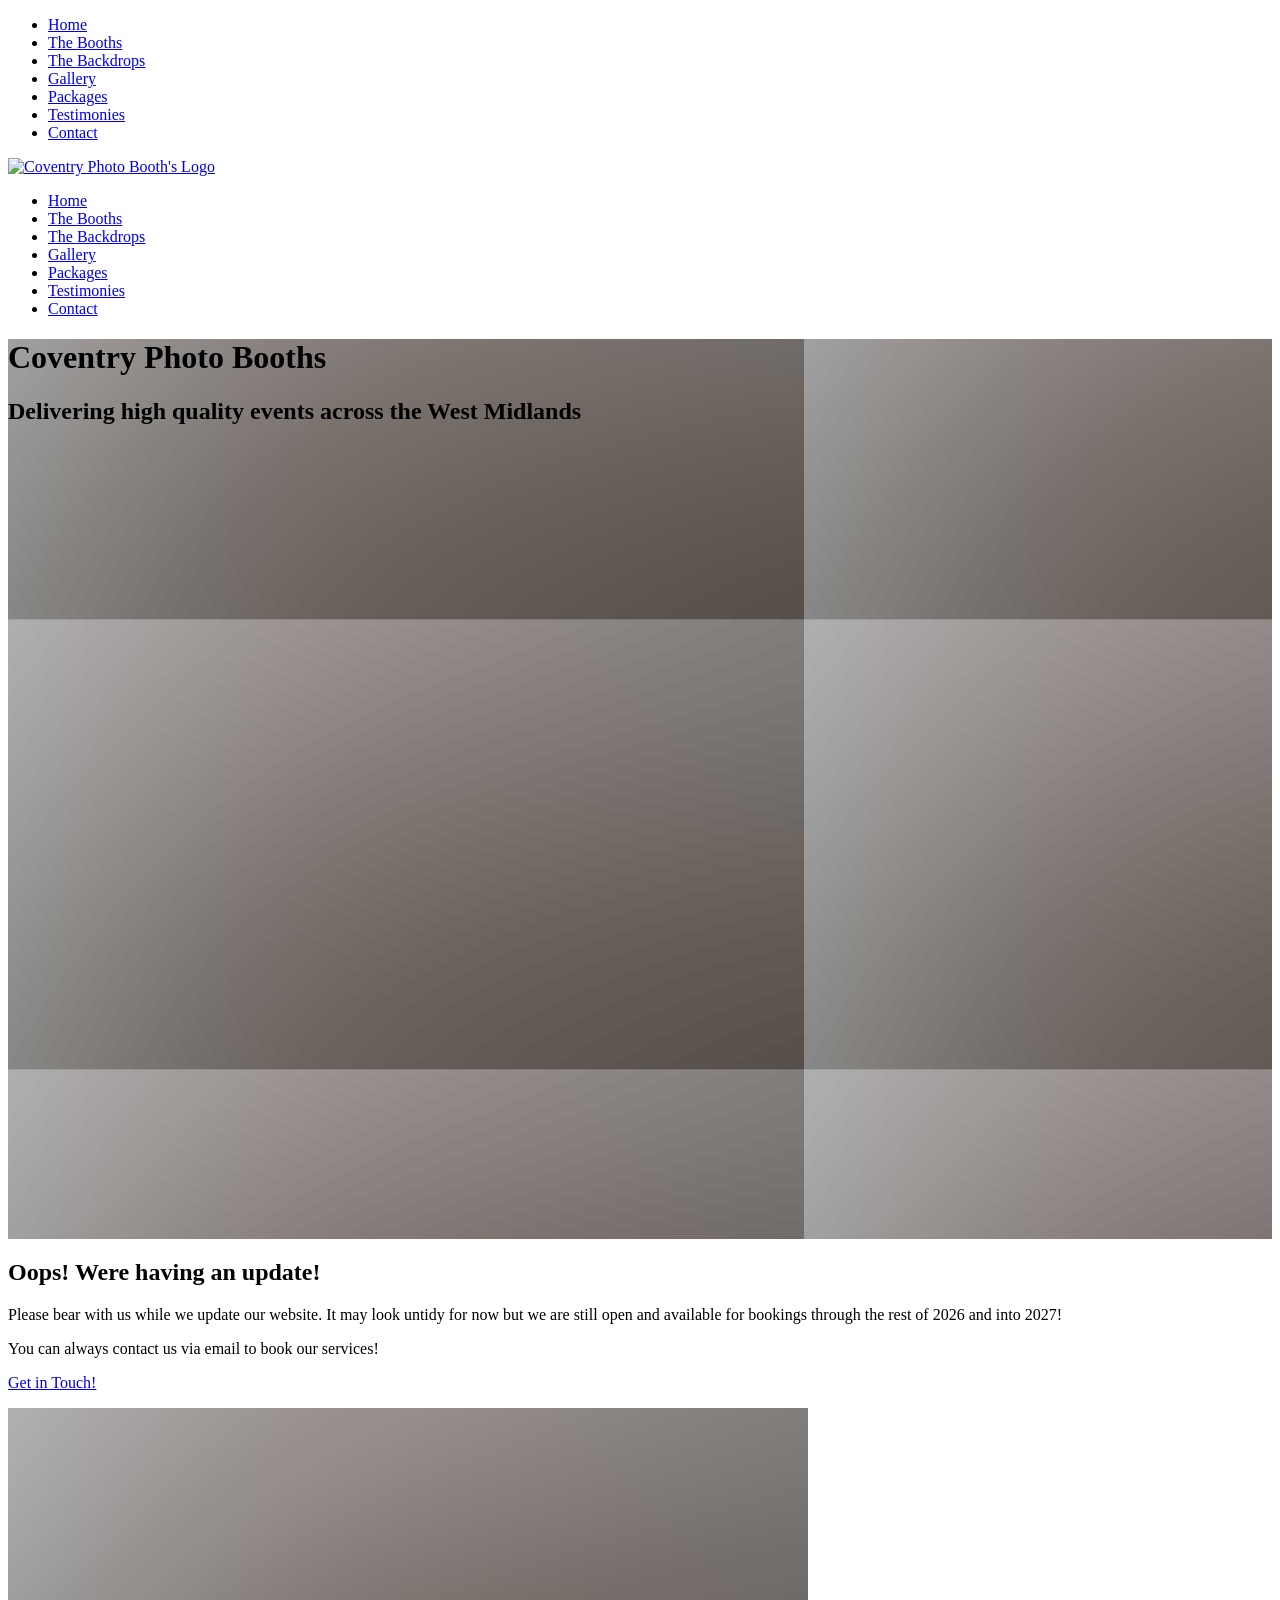
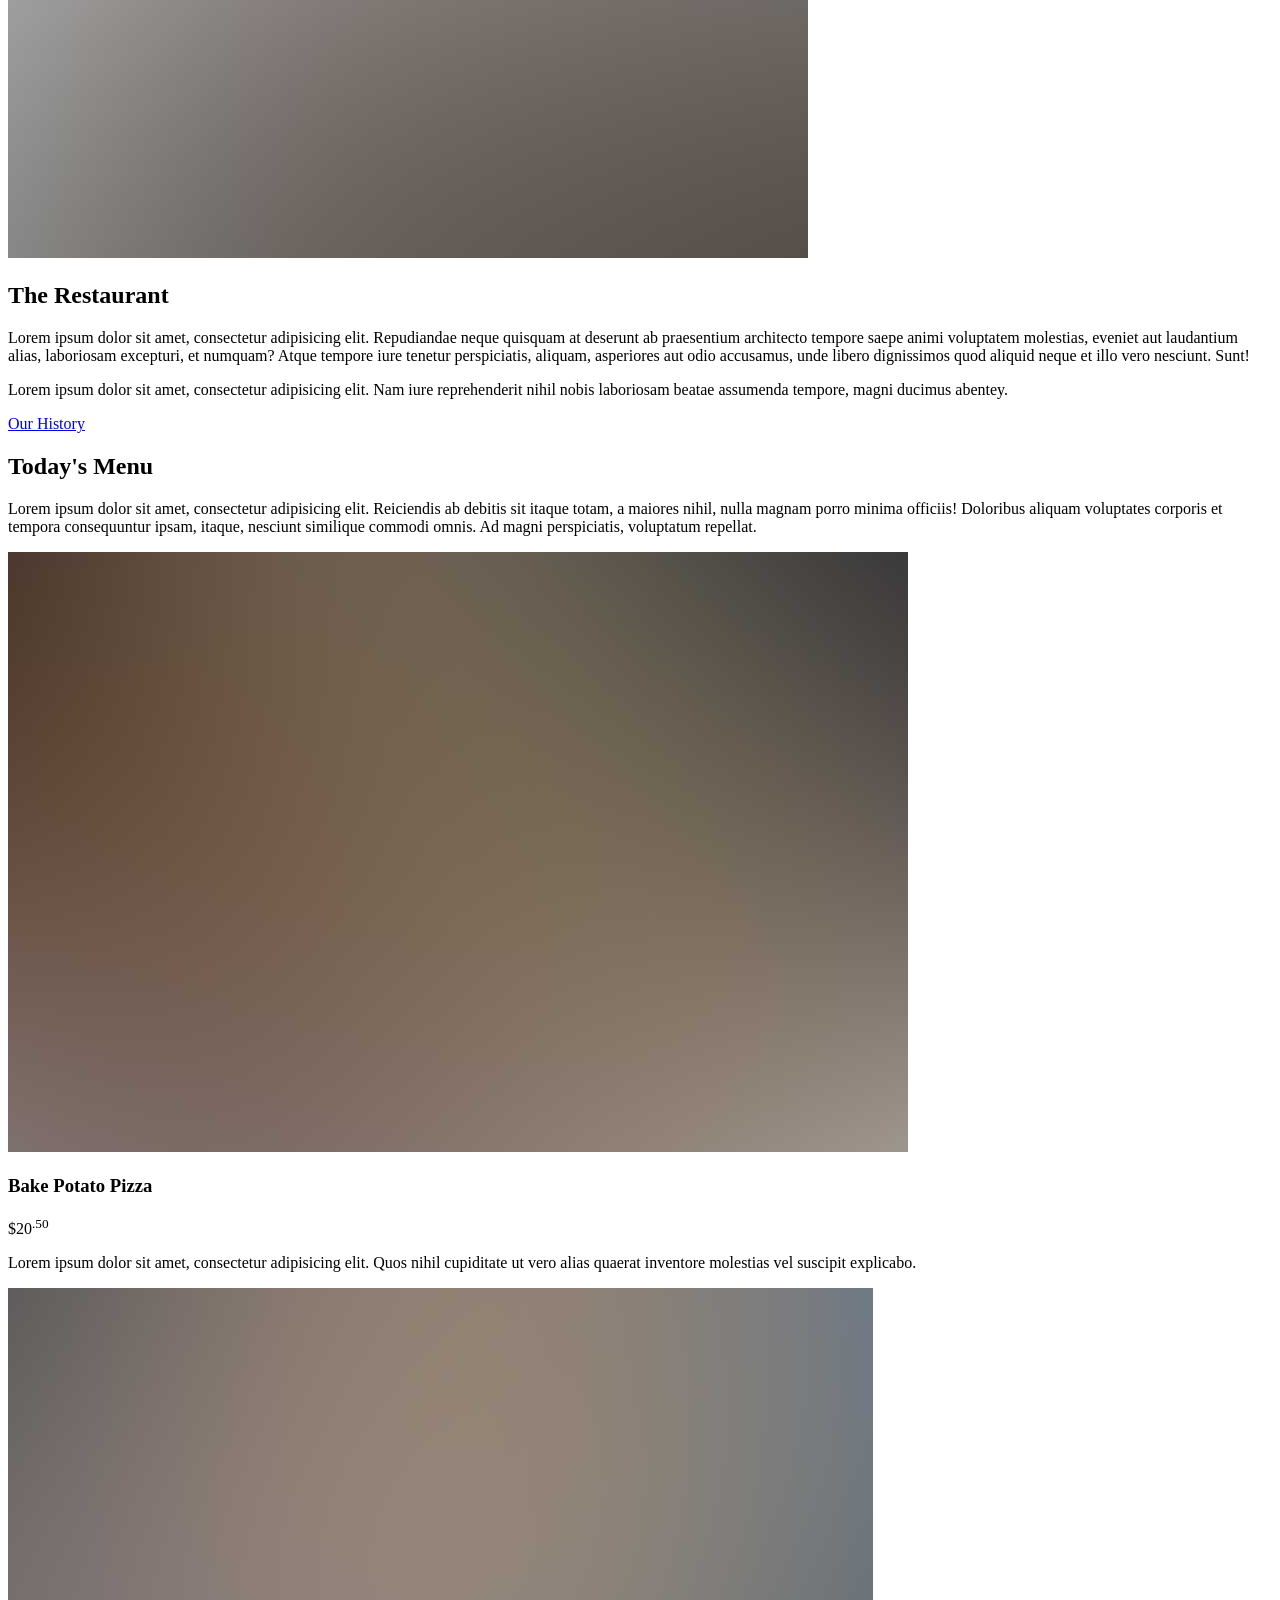
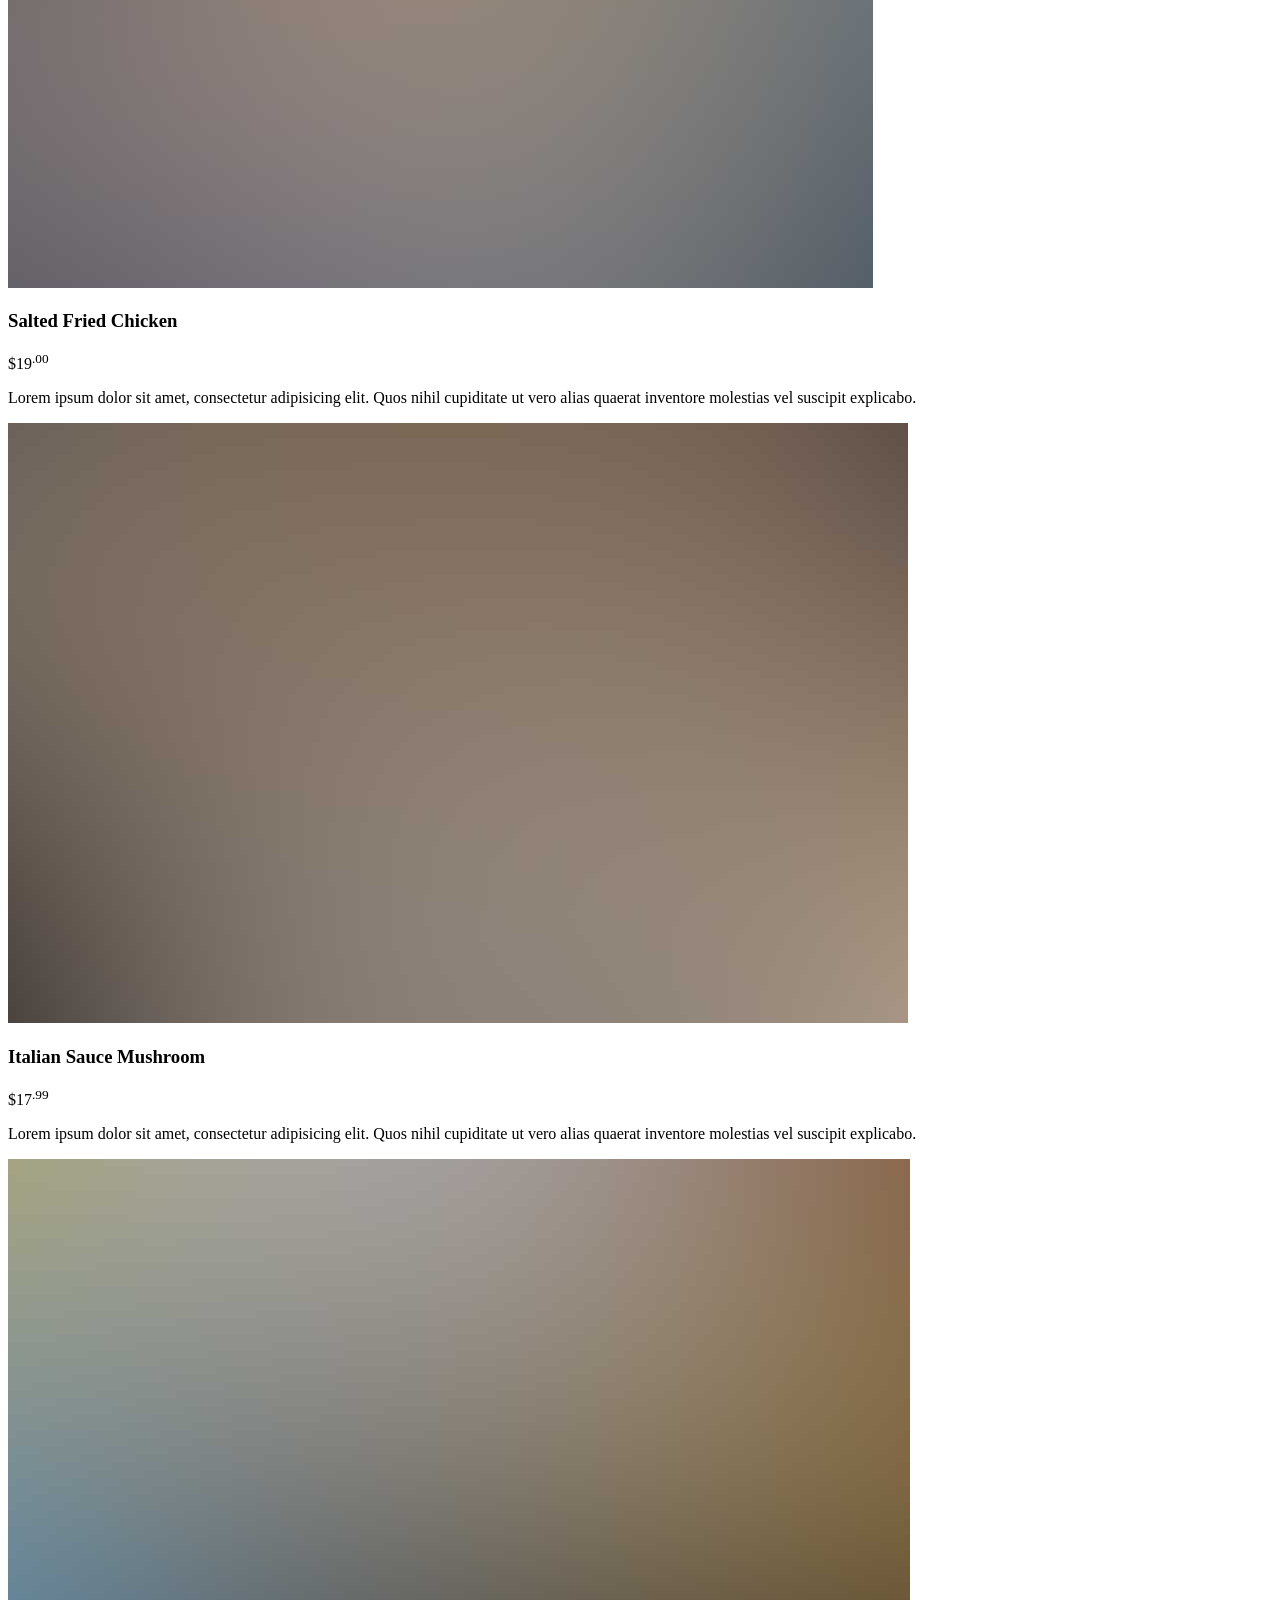
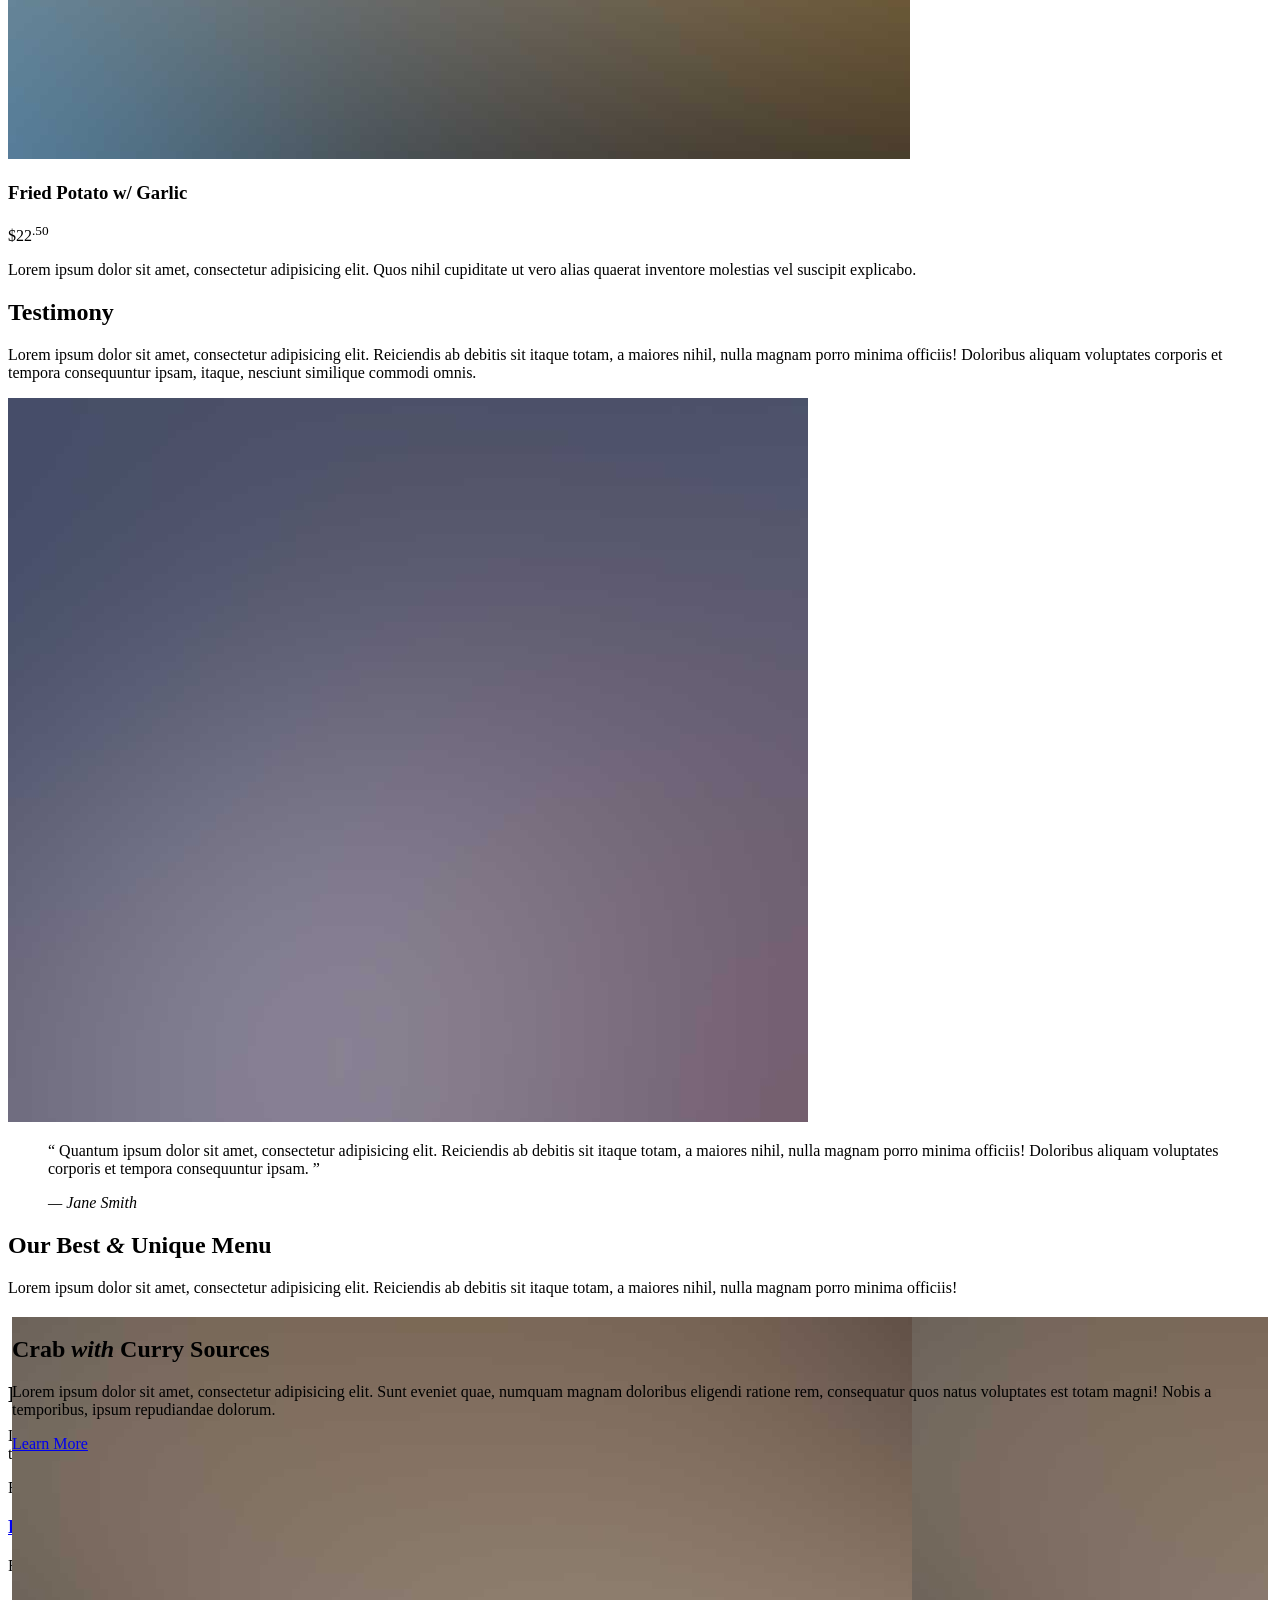
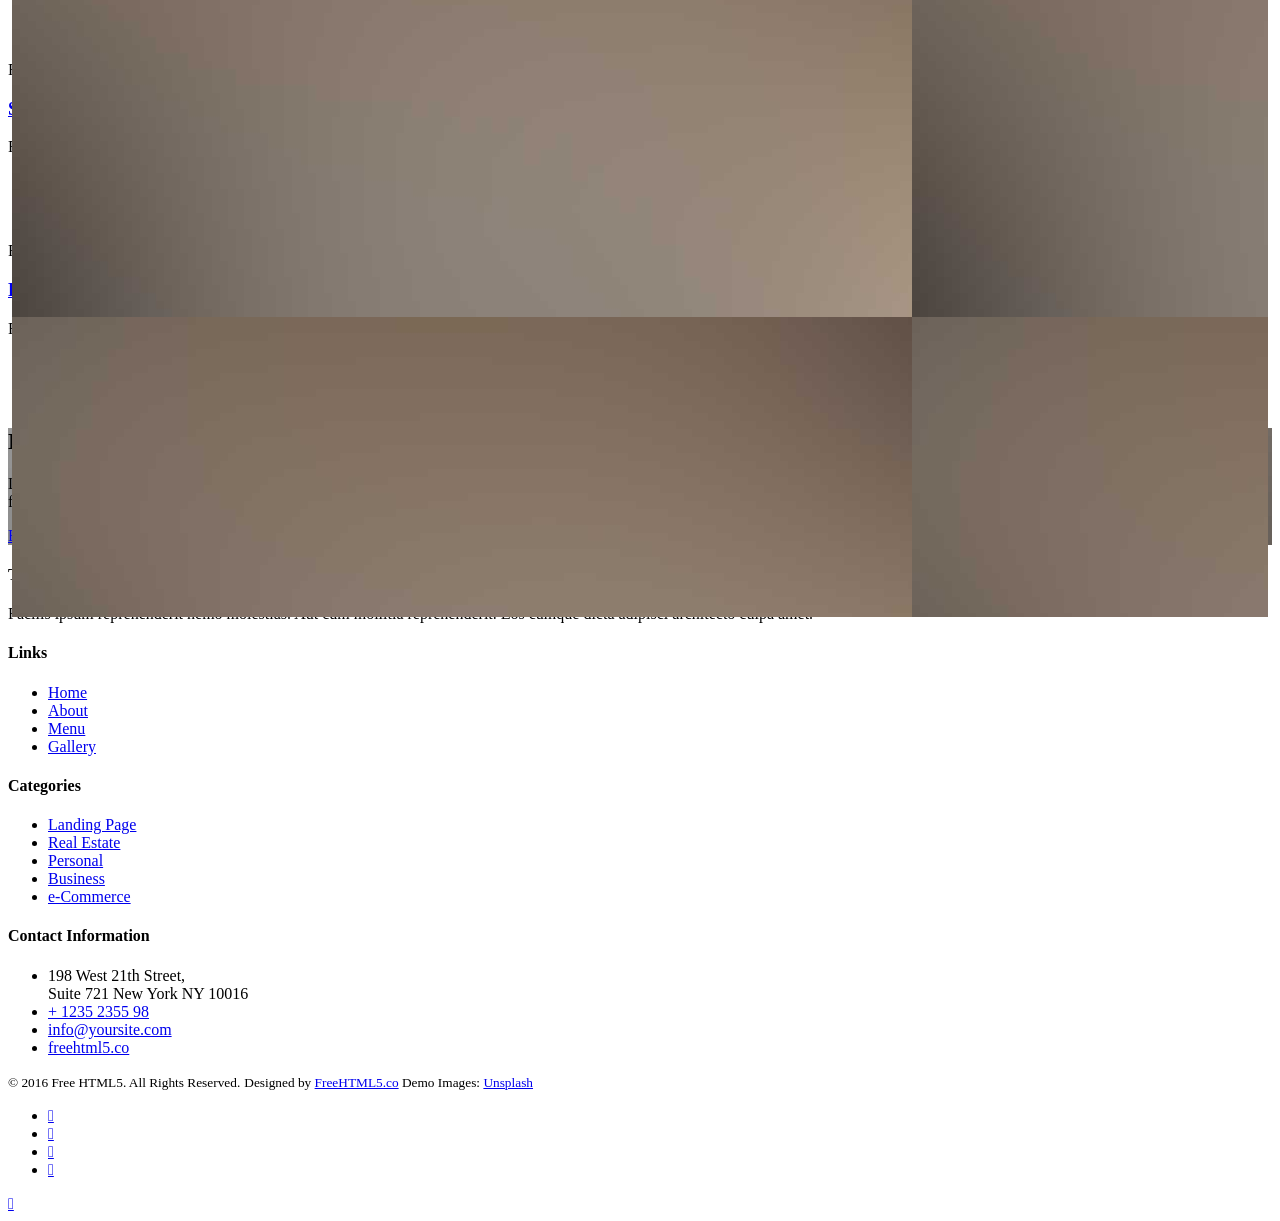
==== commit 6e665dce: "Update index.html" ====
--- a/index.html
+++ b/index.html
@@ -3,11 +3,11 @@
 	<head>
 	<meta charset="utf-8">
 	<meta http-equiv="X-UA-Compatible" content="IE=edge">
-	<title>Tasty &mdash; Free Website Template, Free HTML5 Template by freehtml5.co</title>
+	<title>Coventry Photo Booths &mdash; Premium Photobooth Hire in Coventry and Warwickshire</title>
 	<meta name="viewport" content="width=device-width, initial-scale=1">
-	<meta name="description" content="Free HTML5 Website Template by freehtml5.co" />
-	<meta name="keywords" content="free website templates, free html5, free template, free bootstrap, free website template, html5, css3, mobile first, responsive" />
-	<meta name="author" content="freehtml5.co" />
+	<meta name="description" content="Premium Photobooth Hire in Coventry and Warwickshire" />
+	<meta name="keywords" content="Photobooth, Photo, Booth, Photography, Backdrops, Premium, Party, Event, Wedding, Coventry, Nuneaton, Bedworth, Leamington, Warwick, Rugby" />
+	<meta name="author" content="Coventry Photo Booths" />
 
 	<!-- 
 	//////////////////////////////////////////////////////
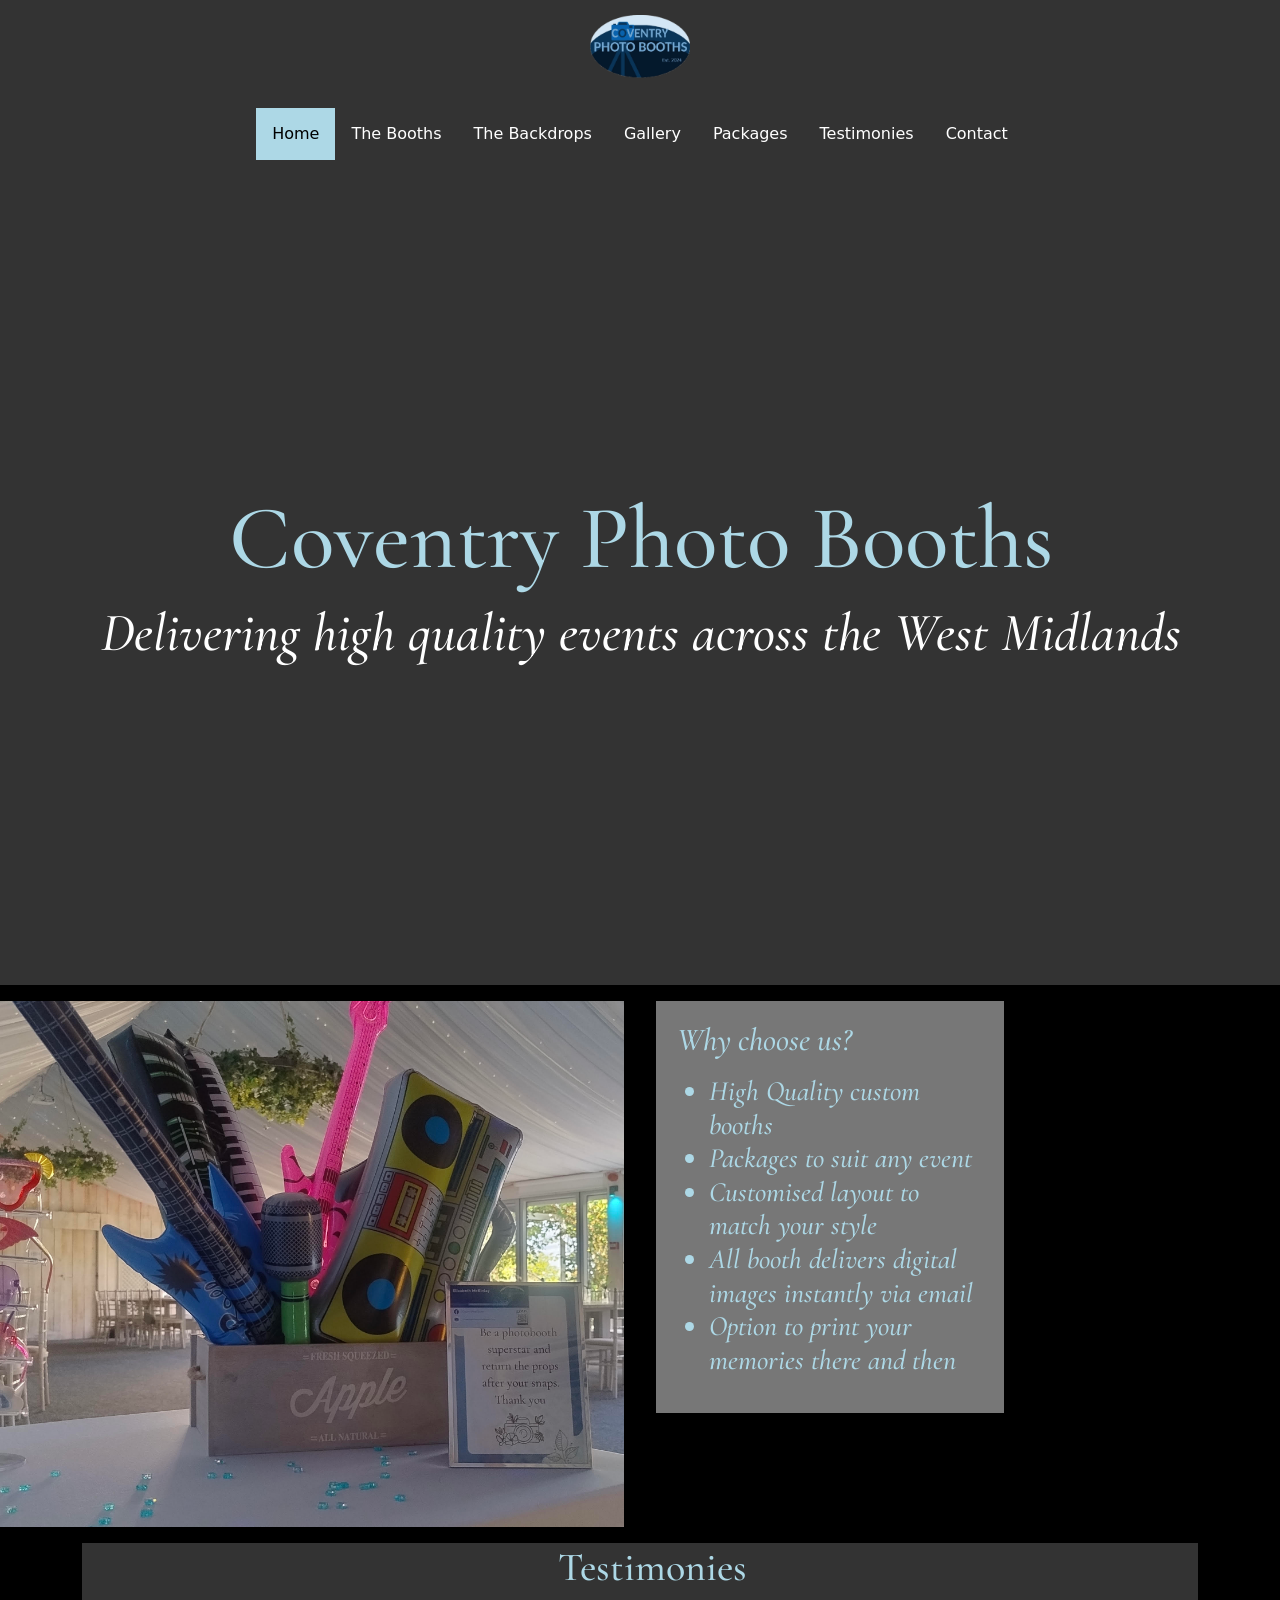
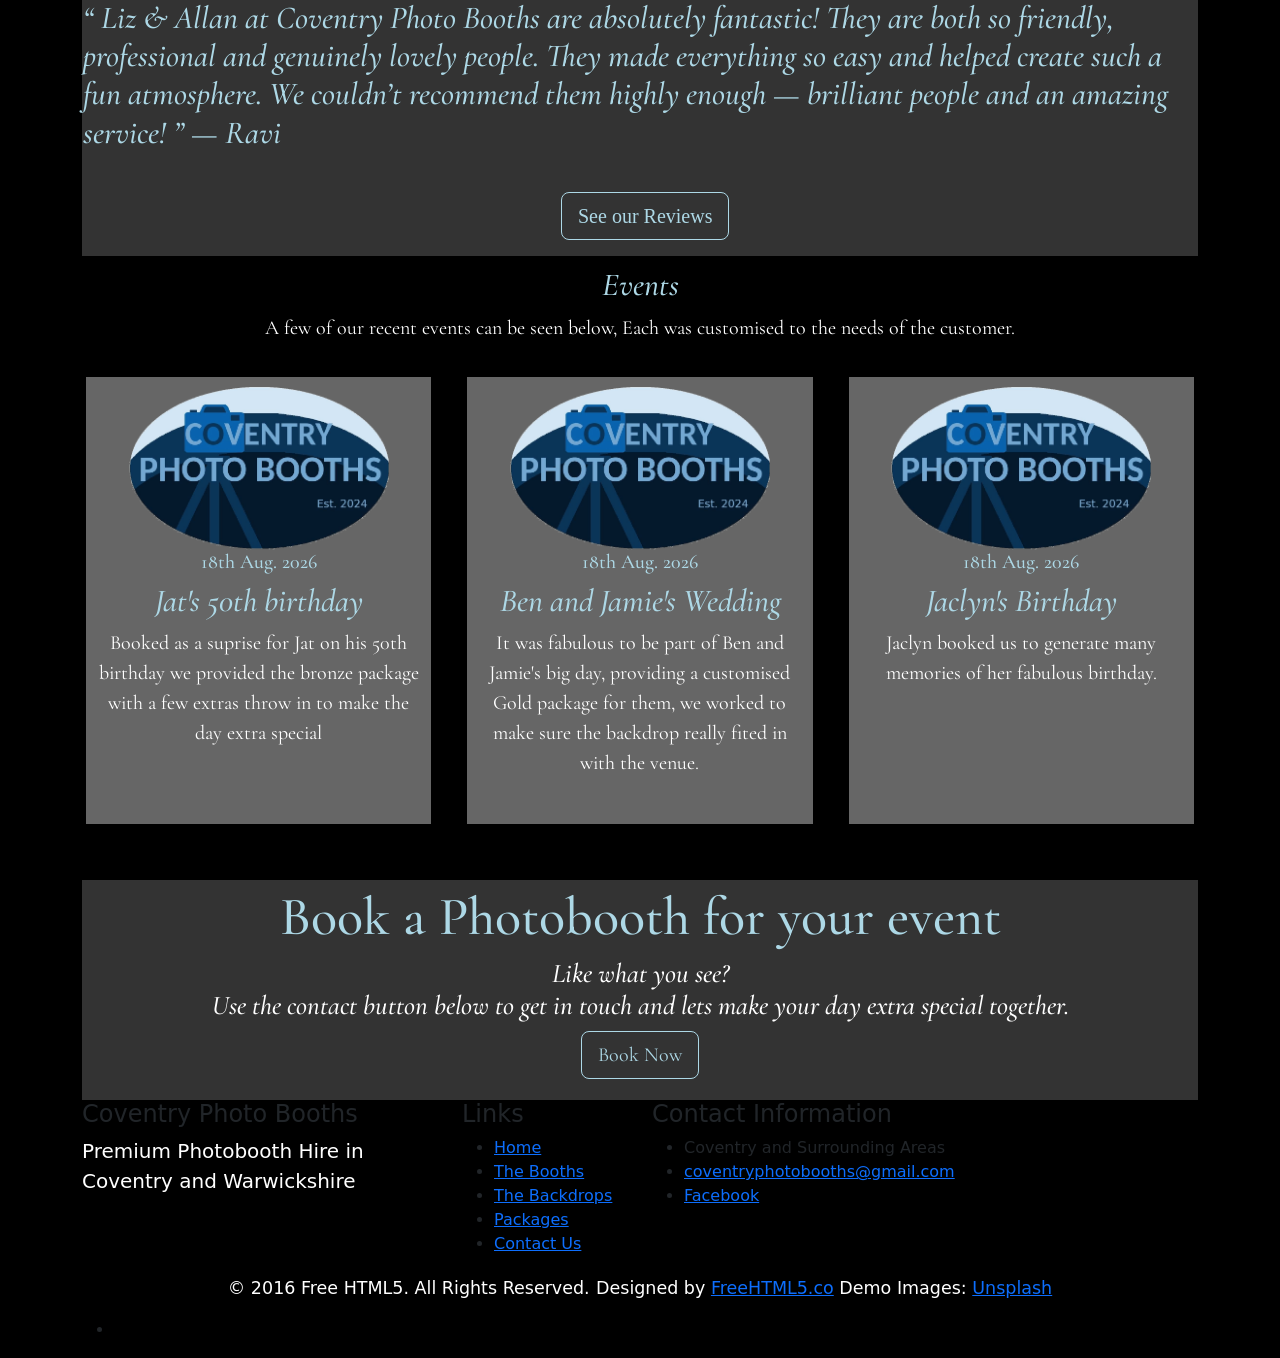
==== commit 4dfe3e4e: "Initial upload of files" ====
--- a/index.html
+++ b/index.html
@@ -1,344 +1,183 @@
-<!DOCTYPE HTML>
-<html>
-	<head>
-	<meta charset="utf-8">
+<!doctype html>
+<html lang="en">
+  <head>
+  <!--
+  	Logo colours
+	
+	Light blue
+	#D3E6F5
+	211,230,245
+	Med blue
+	#0A3558
+	10,35,88
+	Dark Blue
+	#04192C
+	4,25,44
+	Text
+	#73A8D4
+	115,168,212
+	Camera
+	#0862AE
+	8,98,174
+	--!>
+    <meta charset="utf-8">
+    <meta name="viewport" content="width=device-width, initial-scale=1">
 	<meta http-equiv="X-UA-Compatible" content="IE=edge">
 	<title>Coventry Photo Booths &mdash; Premium Photobooth Hire in Coventry and Warwickshire</title>
-	<meta name="viewport" content="width=device-width, initial-scale=1">
 	<meta name="description" content="Premium Photobooth Hire in Coventry and Warwickshire" />
 	<meta name="keywords" content="Photobooth, Photo, Booth, Photography, Backdrops, Premium, Party, Event, Wedding, Coventry, Nuneaton, Bedworth, Leamington, Warwick, Rugby" />
 	<meta name="author" content="Coventry Photo Booths" />
+	
+	<!-- Facebook and Twitter integration -->
+	<meta property="og:title" content="Coventry Photo Booths"/>
+	<meta property="og:image" content="https://coventryphotobooths.github.io/Website/images/Coventry_Photo_Booths_Logo_Cropped.png"/>
+	<meta property="og:url" content="https://coventryphotobooths.github.io/Website/index.html"/>
+	<meta property="og:site_name" content="Coventry Photo Booths"/>
+	<meta property="og:description" content="Premium Photobooth Hire in Coventry and Warwickshire"/>
+	<meta name="twitter:title" content="Coventry Photo Booths" />
+	<meta name="twitter:image" content="https://coventryphotobooths.github.io/Website/images/Coventry_Photo_Booths_Logo_Cropped.png" />
+	<meta name="twitter:url" content="https://coventryphotobooths.github.io/Website/index.html" />
+	<meta name="twitter:card" content="summary_large_image" />
 
-	<!-- 
-	//////////////////////////////////////////////////////
+	<!-- Font Import  -->
+	<link rel="preconnect" href="https://fonts.googleapis.com">
+	<link rel="preconnect" href="https://fonts.gstatic.com" crossorigin>
+	<link href="https://fonts.googleapis.com/css2?family=Cormorant+Garamond:ital,wght@0,300..700;1,300..700&display=swap" rel="stylesheet">
 
-	FREE HTML5 TEMPLATE 
-	DESIGNED & DEVELOPED by FreeHTML5.co
-		
-	Website: 		http://freehtml5.co/
-	Email: 			info@freehtml5.co
-	Twitter: 		http://twitter.com/fh5co
-	Facebook: 		https://www.facebook.com/fh5co
-
-	//////////////////////////////////////////////////////
-	 -->
-
-  	<!-- Facebook and Twitter integration -->
-	<meta property="og:title" content=""/>
-	<meta property="og:image" content=""/>
-	<meta property="og:url" content=""/>
-	<meta property="og:site_name" content=""/>
-	<meta property="og:description" content=""/>
-	<meta name="twitter:title" content="" />
-	<meta name="twitter:image" content="" />
-	<meta name="twitter:url" content="" />
-	<meta name="twitter:card" content="" />
-
-	<link href="https://fonts.googleapis.com/css?family=Cormorant+Garamond:300,300i,400,400i,500,600i,700" rel="stylesheet">
-	<link href="https://fonts.googleapis.com/css?family=Satisfy" rel="stylesheet">
-	
-	<!-- Animate.css -->
-	<link rel="stylesheet" href="css/animate.css">
-	<!-- Icomoon Icon Fonts-->
-	<link rel="stylesheet" href="css/icomoon.css">
 	<!-- Bootstrap  -->
 	<link rel="stylesheet" href="css/bootstrap.css">
-	<!-- Flexslider  -->
-	<link rel="stylesheet" href="css/flexslider.css">
-
+	
 	<!-- Theme style  -->
 	<link rel="stylesheet" href="css/style.css">
 
-	<!-- Modernizr JS -->
-	<script src="js/modernizr-2.6.2.min.js"></script>
-	<!-- FOR IE9 below -->
-	<!--[if lt IE 9]>
-	<script src="js/respond.min.js"></script>
-	<![endif]-->
+  </head>
+  <body>
 
-	</head>
-	<body>
-		
-	<div class="fh5co-loader"></div>
+	<div class="Logo">
+  	<a href="index.html"><img src="images/Coventry_Photo_Booths_Logo_Cropped.png" alt="Coventry Photo Booth's Logo" style="width:100px" >
+	</a>
+	</div>
 	
-	<div id="page">
-		
-	<script id="replace_with_navbar" src="js/nav.js"></script>
-				
-	<header id="fh5co-header" class="fh5co-cover js-fullheight" role="banner" style="background-image: url(images/hero_1.jpeg);" data-stellar-background-ratio="0.5">
-		<div class="overlay"></div>
-		<div class="container">
-			<div class="row">
-				<div class="col-md-12 text-center">
-					<div class="display-t js-fullheight">
-						<div class="display-tc js-fullheight animate-box" data-animate-effect="fadeIn">
-							<h1>Coventry Photo Booths
-							</h1>
-							<h2>Delivering high quality events across the West Midlands </h2>
-						</div>
-					</div>
+  <div class="Nav">
+	<ul class="nav">
+		<li><a class="active" href="index.html">Home</a></li>
+		<li><a href="booths.html">The Booths</a></li>
+		<li><a href="backdrops.html">The Backdrops</a></li>
+		<li><a href="gallery.html">Gallery</a></li>
+		<li><a href="packages.html">Packages</a></li>
+		<li><a href="testimonies.html">Testimonies</a></li>
+		<li><a href="contact.html">Contact</a></li>
+	</ul>
+  </div>			
+  
+  <div class="Header">
+
+		<h1>Coventry Photo Booths</h1>
+		<h2>Delivering high quality events across the West Midlands 
+
+		</h2>
+  </div>
+  
+  <div class="container">
+	  <div class="row">
+		<div class="col-md-6 p-3">
+			<div class="Left_Side_Image">
+				<img src="images/Props_Table_1.jpg" alt="placeholder image" width="800">
+				</div>
+			</div>
+			<div class="col-md-4 p-3">
+				<div class="Right_Side_Text">
+					<h2>Why choose us?</h2>
+						<p>
+						<ul>
+						  <h3>
+						  <li>High Quality custom booths</li>
+						  <li>Packages to suit any event</li>
+						  <li>Customised layout to match your style</li>
+						  <li>All booth delivers digital images instantly via email</li>
+						  <li>Option to print your memories there and then</li>
+						  </h3>
+						</ul> 
 				</div>
 			</div>
 		</div>
-	</header>
 
-<script id="replace_with_update" src="js/update.js"></script>
 		
-	<div id="fh5co-about" class="fh5co-section">
-		<div class="container">
+		<div class = "Testimonies">
 			<div class="row">
-				<div class="col-md-6 col-md-pull-4 img-wrap animate-box" data-animate-effect="fadeInLeft">
-					<img src="images/hero_1.jpeg" alt="Free Restaurant Bootstrap Website Template by FreeHTML5.co">
+				<div class="col-sm-7 offset-sm-5">
+					<h1>Testimonies</h1>
 				</div>
-				<div class="col-md-5 col-md-push-1 animate-box">
-					<div class="section-heading">
-						<h2>The Restaurant</h2>
-						<p>Lorem ipsum dolor sit amet, consectetur adipisicing elit. Repudiandae neque quisquam at deserunt ab praesentium architecto tempore saepe animi voluptatem molestias, eveniet aut laudantium alias, laboriosam excepturi, et numquam? Atque tempore iure tenetur perspiciatis, aliquam, asperiores aut odio accusamus, unde libero dignissimos quod aliquid neque et illo vero nesciunt. Sunt!</p>
-						<p>Lorem ipsum dolor sit amet, consectetur adipisicing elit. Nam iure reprehenderit nihil nobis laboriosam beatae assumenda tempore, magni ducimus abentey.</p>
-						<p><a href="#" class="btn btn-primary btn-outline">Our History</a></p>
-					</div>
+				<blockquote>
+						<h2> &ldquo; Liz & Allan at Coventry Photo Booths are absolutely fantastic! They are both so friendly, professional and genuinely lovely people. They made everything so easy and helped create such a fun atmosphere. We couldn’t recommend them highly enough — brilliant people and an amazing service!    &rdquo;<cite> &mdash; Ravi</cite>
+						</h2>
+					</blockquote>
+				<div class="col-sm-7 offset-sm-5 p-3">
+					<a href="testimonies.html" class="btn btn-outline-info btn-lg" role="button">See our Reviews</a>
 				</div>
 			</div>
 		</div>
 	</div>
+			
 
-	<div id="fh5co-featured-menu" class="fh5co-section">
-		<div class="container">
-			<div class="row">
-				<div class="col-md-12 fh5co-heading animate-box">
-					<h2>Today's Menu</h2>
-					<div class="row">
-						<div class="col-md-6">
-							<p>Lorem ipsum dolor sit amet, consectetur adipisicing elit. Reiciendis ab debitis sit itaque totam, a maiores nihil, nulla magnam porro minima officiis! Doloribus aliquam voluptates corporis et tempora consequuntur ipsam, itaque, nesciunt similique commodi omnis. Ad magni perspiciatis, voluptatum repellat.</p>
-						</div>
+
+	<div class="container">
+		<div class="row">
+			<div class="Mini_Gallery">
+				<h2>Events</h2>
+				<p>
+				A few of our recent events can be seen below, Each was customised to the needs of the customer.
+				</p>
+<div class="row">
+				<div class="col p-2">
+					<div class="Mini_Gallery_Inset">
+						<a href="gallery.html"><img src="images/Coventry_Photo_Booths_Logo_Cropped.png" alt="Coventry Photo Booth's Logo" style="width:80%"></a>
+						<h5>18th Aug. 2026</h5>
+						<a href="gallery.html"><h2>Jat's 50th birthday</h2></a>
+						<p>Booked as a suprise for Jat on his 50th birthday we provided the bronze package with a few extras throw in to make the day extra special</p>
+					</div>
+				</div>
+								
+				<div class="col p-2">
+					<div class="Mini_Gallery_Inset">
+						<a href="gallery.html"><img src="images/Coventry_Photo_Booths_Logo_Cropped.png" alt="Coventry Photo Booth's Logo" style="width:80%"></a>
+						<h5>18th Aug. 2026</h5>
+						<a href="gallery.html"><h2>Ben and Jamie's Wedding</h2></a>
+						<p>It was fabulous to be part of Ben and Jamie's big day, providing a customised Gold package for them, we worked to make sure the backdrop really fited in with the venue.</p>
 					</div>
 				</div>
 				
-				<div class="col-md-3 col-sm-6 col-xs-6 col-xxs-12 fh5co-item-wrap animate-box">
-					<div class="fh5co-item">
-						<img src="images/gallery_9.jpeg" class="img-responsive" alt="Free Restaurant Bootstrap Website Template by FreeHTML5.co">
-						<h3>Bake Potato Pizza</h3>
-						<span class="fh5co-price">$20<sup>.50</sup></span>
-						<p>Lorem ipsum dolor sit amet, consectetur adipisicing elit. Quos nihil cupiditate ut vero alias quaerat inventore molestias vel suscipit explicabo.</p>
+				<div class="col p-2">
+					<div class="Mini_Gallery_Inset">
+						<a href="gallery.html"><img src="images/Coventry_Photo_Booths_Logo_Cropped.png" alt="Coventry Photo Booth's Logo" style="width:80%"></a>
+						<h5>18th Aug. 2026</h5>
+						<a href="gallery.html"><h2>Jaclyn's Birthday</h2></a>
+						<p>Jaclyn booked us to generate many memories of her fabulous birthday.</p>
 					</div>
 				</div>
-				<div class="col-md-3 col-sm-6 col-xs-6 col-xxs-12 fh5co-item-wrap animate-box">
-					<div class="fh5co-item margin_top">
-						<img src="images/gallery_8.jpeg" class="img-responsive" alt="Free Restaurant Bootstrap Website Template by FreeHTML5.co">
-						<h3>Salted Fried Chicken</h3>
-						<span class="fh5co-price">$19<sup>.00</sup></span>
-						<p>Lorem ipsum dolor sit amet, consectetur adipisicing elit. Quos nihil cupiditate ut vero alias quaerat inventore molestias vel suscipit explicabo.</p>
-					</div>
-				</div>
-				<div class="clearfix visible-sm-block visible-xs-block"></div>
-				<div class="col-md-3 col-sm-6 col-xs-6 col-xxs-12 fh5co-item-wrap animate-box">
-					<div class="fh5co-item">
-						<img src="images/gallery_7.jpeg" class="img-responsive" alt="Free Restaurant Bootstrap Website Template by FreeHTML5.co">
-						<h3>Italian Sauce Mushroom</h3>
-						<span class="fh5co-price">$17<sup>.99</sup></span>
-						<p>Lorem ipsum dolor sit amet, consectetur adipisicing elit. Quos nihil cupiditate ut vero alias quaerat inventore molestias vel suscipit explicabo.</p>
-					</div>
-				</div>
-				<div class="col-md-3 col-sm-6 col-xs-6 col-xxs-12 fh5co-item-wrap animate-box">
-					<div class="fh5co-item margin_top">
-						<img src="images/gallery_6.jpeg" class="img-responsive" alt="Free Restaurant Bootstrap Website Template by FreeHTML5.co">
-						<h3>Fried Potato w/ Garlic</h3>
-						<span class="fh5co-price">$22<sup>.50</sup></span>
-						<p>Lorem ipsum dolor sit amet, consectetur adipisicing elit. Quos nihil cupiditate ut vero alias quaerat inventore molestias vel suscipit explicabo.</p>
-					</div>
-				</div>
-			</div>
-		</div>
-	</div>
-
-	<div id="fh5co-featured-testimony" class="fh5co-section">
-		<div class="container">
-			<div class="row">
-				<div class="col-md-12 fh5co-heading animate-box">
-					<h2>Testimony</h2>
-					<div class="row">
-						<div class="col-md-6">
-							<p>Lorem ipsum dolor sit amet, consectetur adipisicing elit. Reiciendis ab debitis sit itaque totam, a maiores nihil, nulla magnam porro minima officiis! Doloribus aliquam voluptates corporis et tempora consequuntur ipsam, itaque, nesciunt similique commodi omnis.</p>
-						</div>
-					</div>
-				</div>
-
-				<div class="col-md-5 animate-box img-to-responsive animate-box" data-animate-effect="fadeInLeft">
-						<img src="images/person_1.jpg" alt="">
-				</div>
-				<div class="col-md-7 animate-box" data-animate-effect="fadeInRight">
-					<blockquote>
-						<p> &ldquo; Quantum ipsum dolor sit amet, consectetur adipisicing elit. Reiciendis ab debitis sit itaque totam, a maiores nihil, nulla magnam porro minima officiis! Doloribus aliquam voluptates corporis et tempora consequuntur ipsam. &rdquo;</p>
-						<p class="author"><cite>&mdash; Jane Smith</cite></p>
-					</blockquote>
-				</div>
-			</div>
-		</div>
-	</div>
-
-	<div id="fh5co-slider" class="fh5co-section animate-box">
-		<div class="container">
-			<div class="row">
-				<div class="col-md-6 animate-box">
-					<div class="fh5co-heading">
-						<h2>Our Best <em>&amp;</em> Unique Menu</h2>
-						<p>Lorem ipsum dolor sit amet, consectetur adipisicing elit. Reiciendis ab debitis sit itaque totam, a maiores nihil, nulla magnam porro minima officiis!</p>
-					</div>
-				</div>
-				<div class="col-md-6 col-md-push-1 animate-box">
-					<aside id="fh5co-slider-wrwap">
-					<div class="flexslider">
-						<ul class="slides">
-					   	<li style="background-image: url(images/gallery_7.jpeg);">
-					   		<div class="overlay-gradient"></div>
-					   		<div class="container-fluid">
-					   			<div class="row">
-						   			<div class="col-md-12 col-md-offset-0 col-md-pull-10 slider-text slider-text-bg">
-						   				<div class="slider-text-inner">
-						   					<div class="desc">
-													<h2>Crab <em>with</em> Curry Sources</h2>
-													<p>Lorem ipsum dolor sit amet, consectetur adipisicing elit. Sunt eveniet quae, numquam magnam doloribus eligendi ratione rem, consequatur quos natus voluptates est totam magni! Nobis a temporibus, ipsum repudiandae dolorum.</p>
-													<p><a href="#" class="btn btn-primary btn-outline">Learn More</a></p>
-						   					</div>
-						   				</div>
-						   			</div>
-						   		</div>
-					   		</div>
-					   	</li>
-					   	<li style="background-image: url(images/gallery_6.jpeg);">
-					   		<div class="overlay-gradient"></div>
-					   		<div class="container-fluid">
-					   			<div class="row">
-						   			<div class="col-md-12 col-md-offset-0 col-md-pull-10 slider-text slider-text-bg">
-						   				<div class="slider-text-inner">
-						   					<div class="desc">
-													<h2>Tuna <em>&amp;</em> Roast Beef</h2>
-													<p>Ink is a free html5 bootstrap and a multi-purpose template perfect for any type of websites. A combination of a minimal and modern design template. The features are big slider on homepage, smooth animation, product listing and many more</p>
-													<p><a href="#" class="btn btn-primary btn-outline">Learn More</a></p>
-						   					</div>
-						   				</div>
-						   			</div>
-						   		</div>
-					   		</div>
-					   	</li>
-					   	<li style="background-image: url(images/gallery_5.jpeg);">
-					   		<div class="overlay-gradient"></div>
-					   		<div class="container-fluid">
-					   			<div class="row">
-						   			<div class="col-md-12 col-md-offset-0 col-md-pull-10 slider-text slider-text-bg">
-						   				<div class="slider-text-inner">
-						   					<div class="desc">
-													<h2>Egg <em>with</em> Mushroom</h2>
-													<p>Ink is a free html5 bootstrap and a multi-purpose template perfect for any type of websites. A combination of a minimal and modern design template. The features are big slider on homepage, smooth animation, product listing and many more</p>
-													<p><a href="#" class="btn btn-primary btn-outline">Learn More</a></p>
-						   					</div>
-						   				</div>
-						   			</div>
-						   		</div>
-					   		</div>
-					   	</li>		   	
-					  	</ul>
-				  	</div>
-				</aside>
-				</div>
-			</div>
-		</div>
-	</div>
-
-	<div id="fh5co-blog" class="fh5co-section">
-		<div class="container">
-			<div class="row animate-box">
-				<div class="col-md-8 col-md-offset-2 text-center fh5co-heading animate-box">
-					<h2>Events</h2>
-					<p>Lorem ipsum dolor sit amet, consectetur adipisicing elit. Eius, consequatur. Aliquam quaerat pariatur repellendus veniam nemo, saepe, culpa eius aspernatur cumque suscipit quae nobis illo tempora. Eum veniam necessitatibus, blanditiis facilis quidem dolore! Dolorem, molestiae.</p>
-				</div>
-			</div>
-			<div class="row">
-				<div class="col-md-4">
-					<div class="fh5co-blog animate-box">
-						<a href="#" class="blog-bg" style="background-image: url(images/gallery_1.jpeg);"></a>
-						<div class="blog-text">
-							<span class="posted_on">Feb. 15th 2016</span>
-							<h3><a href="#">Photoshoot On The Street</a></h3>
-							<p>Far far away, behind the word mountains, far from the countries Vokalia and Consonantia, there live the blind texts.</p>
-							<ul class="stuff">
-								<li><i class="icon-heart2"></i>1.2K</li>
-								<li><i class="icon-eye2"></i>2K</li>
-								<li><a href="#">Read More<i class="icon-arrow-right22"></i></a></li>
-							</ul>
-						</div> 
-					</div>
-				</div>
-				<div class="col-md-4">
-					<div class="fh5co-blog animate-box">
-						<a href="#" class="blog-bg" style="background-image: url(images/gallery_2.jpeg);"></a>
-						<div class="blog-text">
-							<span class="posted_on">Feb. 15th 2016</span>
-							<h3><a href="#">Surfing at Philippines</a></h3>
-							<p>Far far away, behind the word mountains, far from the countries Vokalia and Consonantia, there live the blind texts.</p>
-							<ul class="stuff">
-								<li><i class="icon-heart2"></i>1.2K</li>
-								<li><i class="icon-eye2"></i>2K</li>
-								<li><a href="#">Read More<i class="icon-arrow-right22"></i></a></li>
-							</ul>
-						</div> 
-					</div>
-				</div>
-				<div class="col-md-4">
-					<div class="fh5co-blog animate-box">
-						<a href="#" class="blog-bg" style="background-image: url(images/gallery_3.jpeg);"></a>
-						<div class="blog-text">
-							<span class="posted_on">Feb. 15th 2016</span>
-							<h3><a href="#">Focus On Uderwater</a></h3>
-							<p>Far far away, behind the word mountains, far from the countries Vokalia and Consonantia, there live the blind texts.</p>
-							<ul class="stuff">
-								<li><i class="icon-heart2"></i>1.2K</li>
-								<li><i class="icon-eye2"></i>2K</li>
-								<li><a href="#">Read More<i class="icon-arrow-right22"></i></a></li>
-							</ul>
-						</div> 
-					</div>
 				</div>
 			</div>
 		</div>
 	</div>
 	
-	<div id="fh5co-started" class="fh5co-section animate-box" style="background-image: url(images/hero_1.jpeg);" data-stellar-background-ratio="0.5">
-		<div class="overlay"></div>
-		<div class="container">
-			<div class="row animate-box">
-				<div class="col-md-8 col-md-offset-2 text-center fh5co-heading">
-					<h2>Book a Table</h2>
-					<p>Lorem ipsum dolor sit amet, consectetur adipisicing elit. Recusandae enim quae vitae cupiditate, sequi quam ea id dolor reiciendis consectetur repudiandae. Rem quam, repellendus veniam ipsa fuga maxime odio? Eaque!</p>
-					<p><a href="reservation.html" class="btn btn-primary btn-outline">Book Now</a></p>
-				</div>
-			</div>
+	<br>
+	<br>
+	
+	<div class="container">
+		<div class="Book_Now">
+			<h1>Book a Photobooth for your event</h1>
+			<h2>Like what you see?
+			<br>
+			Use the contact button below to get in touch and lets make your day extra special together.
+			</h2>
+			<p><a href="contact.html" class="btn btn-outline-info btn-lg">Book Now</a></p>
 		</div>
 	</div>
 
-<script id="replace_with_footer" src="js/footer.js"></script>
-		
-	</div>
+	
+	
+	<script id="replace_with_footer" src="js/footer.js"></script>
 
-	<div class="gototop js-top">
-		<a href="#" class="js-gotop"><i class="icon-arrow-up22"></i></a>
-	</div>
-	
-	<!-- jQuery -->
-	<script src="js/jquery.min.js"></script>
-	<!-- jQuery Easing -->
-	<script src="js/jquery.easing.1.3.js"></script>
-	<!-- Bootstrap -->
-	<script src="js/bootstrap.min.js"></script>
-	<!-- Waypoints -->
-	<script src="js/jquery.waypoints.min.js"></script>
-	<!-- Waypoints -->
-	<script src="js/jquery.stellar.min.js"></script>
-	<!-- Flexslider -->
-	<script src="js/jquery.flexslider-min.js"></script>
-	<!-- Main -->
-	<script src="js/main.js"></script>
 
-	</body>
+  </body>
 </html>
-
--- a/css/style.css
+++ b/css/style.css
@@ -0,0 +1,159 @@
+body {
+  background-color: black;
+}
+
+h1 {
+	font-family: "Cormorant Garamond", Georgia, serif;
+	color: lightblue;
+	margin-left: 1px;
+}
+
+h2 {
+	font-family: "Cormorant Garamond", Georgia, serif;
+	font-style: italic;
+	color: lightblue;
+	margin-left: 1px;
+}
+
+h3 {
+	font-family: "Cormorant Garamond", Georgia, serif;
+	font-style: italic;
+	color: lightblue;
+	margin-left: 1px;
+}
+
+p {
+	color: white;
+	font-size: 20px;
+	
+}
+
+img {
+  display: block;
+  margin: auto;
+}
+
+.Logo{
+	padding: 15px;
+	background: #333333;
+}
+
+.Nav {
+  background-color: #333333;
+  color: white;
+  margin: 0px;
+  padding: 15px;
+  position: sticky;
+  top: 0;
+}
+
+
+ul.nav {
+  list-style-type: none;
+  margin: 0;
+  padding: 0;
+  display:flex;
+  justify-content:center;
+  overflow: hidden;
+}
+
+ul.nav li a {
+  display: block;
+  color: white;
+  padding: 14px 16px;
+  text-decoration: none;
+}
+
+ul.nav li a:hover {
+  background-color: #111111;
+}
+
+ul.nav li a.active {
+  background-color: lightblue;
+  color: black;
+}
+
+.Header{
+	height: 90vh;
+	padding: 5px;
+	text-align: center;
+	align-content: center;
+	background: #333333;
+	font-family: "Cormorant Garamond", Serif;
+}
+.Header > h1{
+	color: lightblue;
+	font-size:10vh;
+}
+.Header > h2{
+	color: white;
+	font-size: 6vh;
+	font-family: "Cormorant Garamond", italic;
+}
+
+.Left_Side_Image{
+	float: right;
+}
+.Right_Side_Text{
+	background: #777777;
+	float: left;
+	padding: 20px;
+}
+
+.Testimonies{
+	font-family: "Satisfy", cursive;
+	background: #333333;
+	color: lightblue;
+	float:left;
+}
+
+.btn-outline-info {
+    color: lightblue;
+    border-color: lightblue;
+}
+
+.btn-outline-info:hover{
+	color: black;
+    background-color: lightblue;
+    border-color: lightblue;
+}
+
+.Mini_Gallery{
+	text-align: center;
+	align-content: center;
+	font-family: "Cormorant Garamond", Serif;
+	padding: 10px;
+	color: lightblue;
+}
+
+.Mini_Gallery_Inset{
+	text-align: center;
+	align-content: top;
+	font-family: "Cormorant Garamond", Serif;
+	background: #666666;
+	padding: 10px;
+	color: lightblue;
+	margin: 10px;
+	height: 100%;
+}
+
+.Mini_Gallery_Inset > a{
+	text-decoration: none;
+}
+
+.Book_Now{
+	padding: 5px;
+	text-align: center;
+	align-content: center;
+	background: #333333;
+	font-family: "Cormorant Garamond", Serif;
+}
+.Book_Now > h1{
+	color: lightblue;
+	font-size:6vh;
+}
+.Book_Now > h2{
+	color: white;
+	font-size: 3vh;
+	font-family: "Cormorant Garamond", italic;
+}
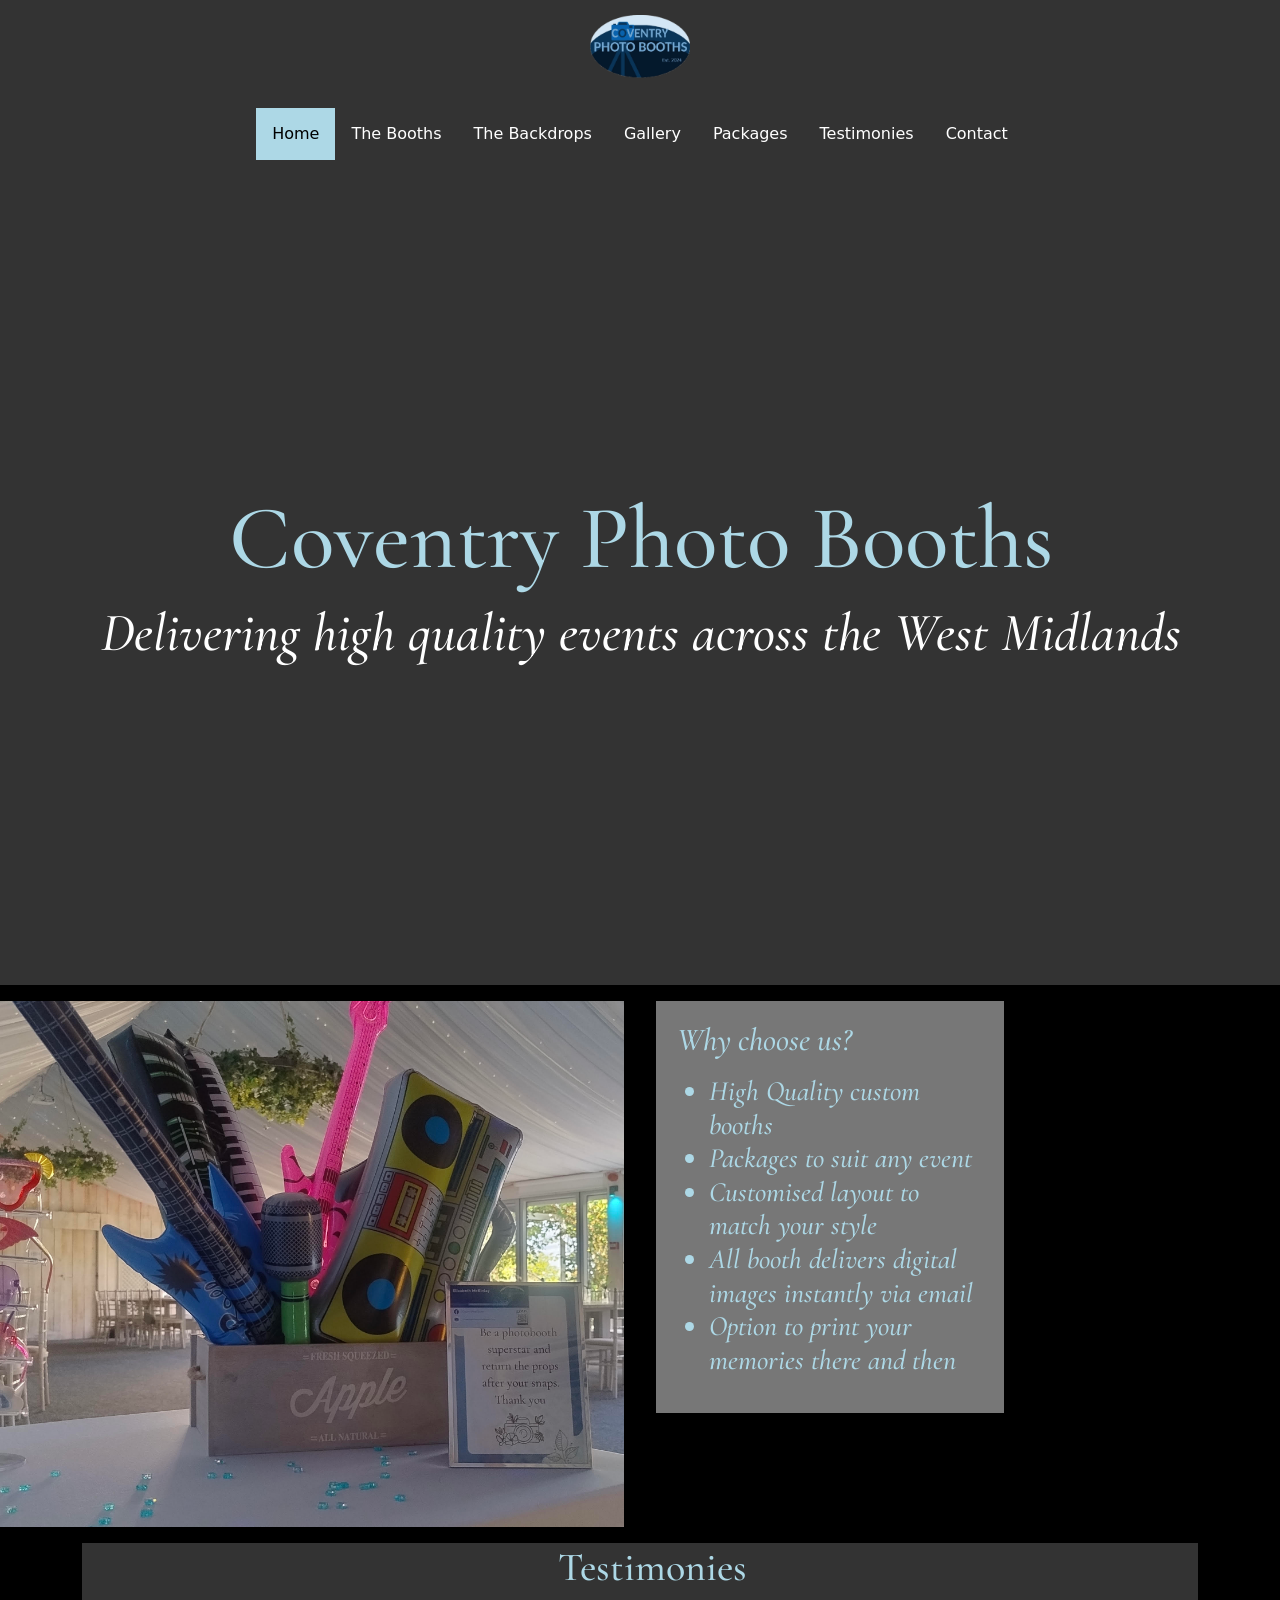
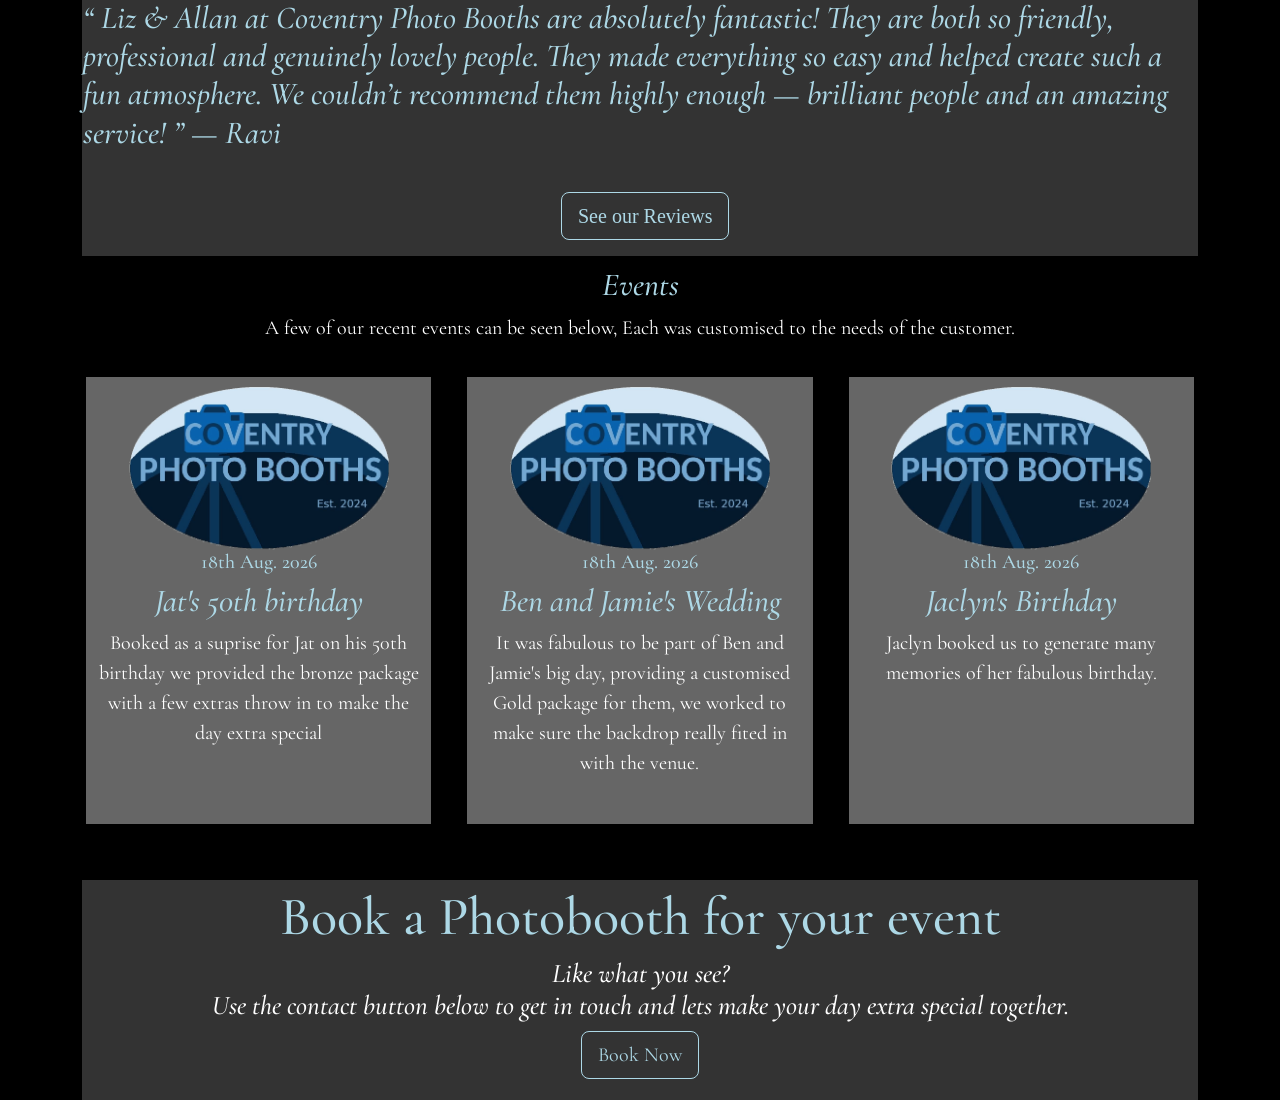
==== commit 2d76126a: "Update index.html Removed Footer" ====
--- a/index.html
+++ b/index.html
@@ -19,7 +19,7 @@
 	Camera
 	#0862AE
 	8,98,174
-	--!>
+	-->
     <meta charset="utf-8">
     <meta name="viewport" content="width=device-width, initial-scale=1">
 	<meta http-equiv="X-UA-Compatible" content="IE=edge">
@@ -175,9 +175,9 @@
 	</div>
 
 	
-	
+	<!--
 	<script id="replace_with_footer" src="js/footer.js"></script>
-
+-->
 
   </body>
 </html>
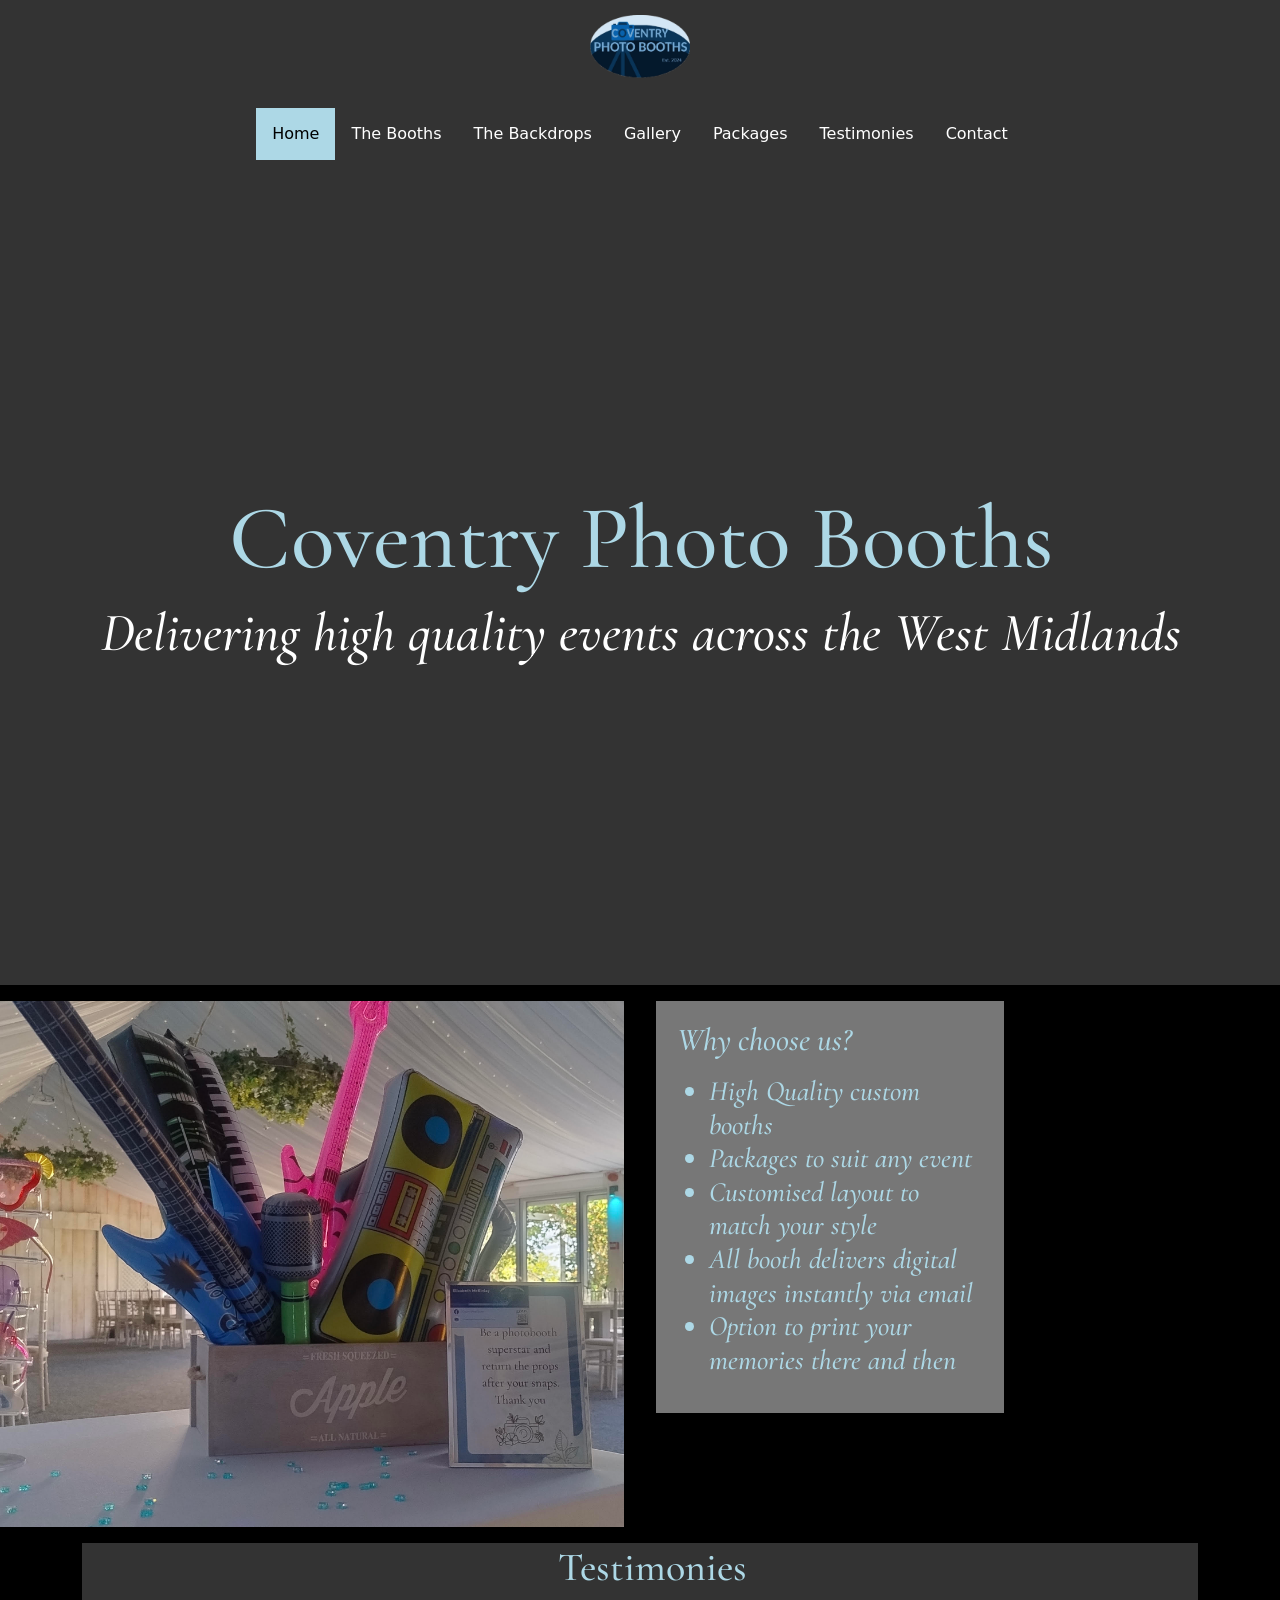
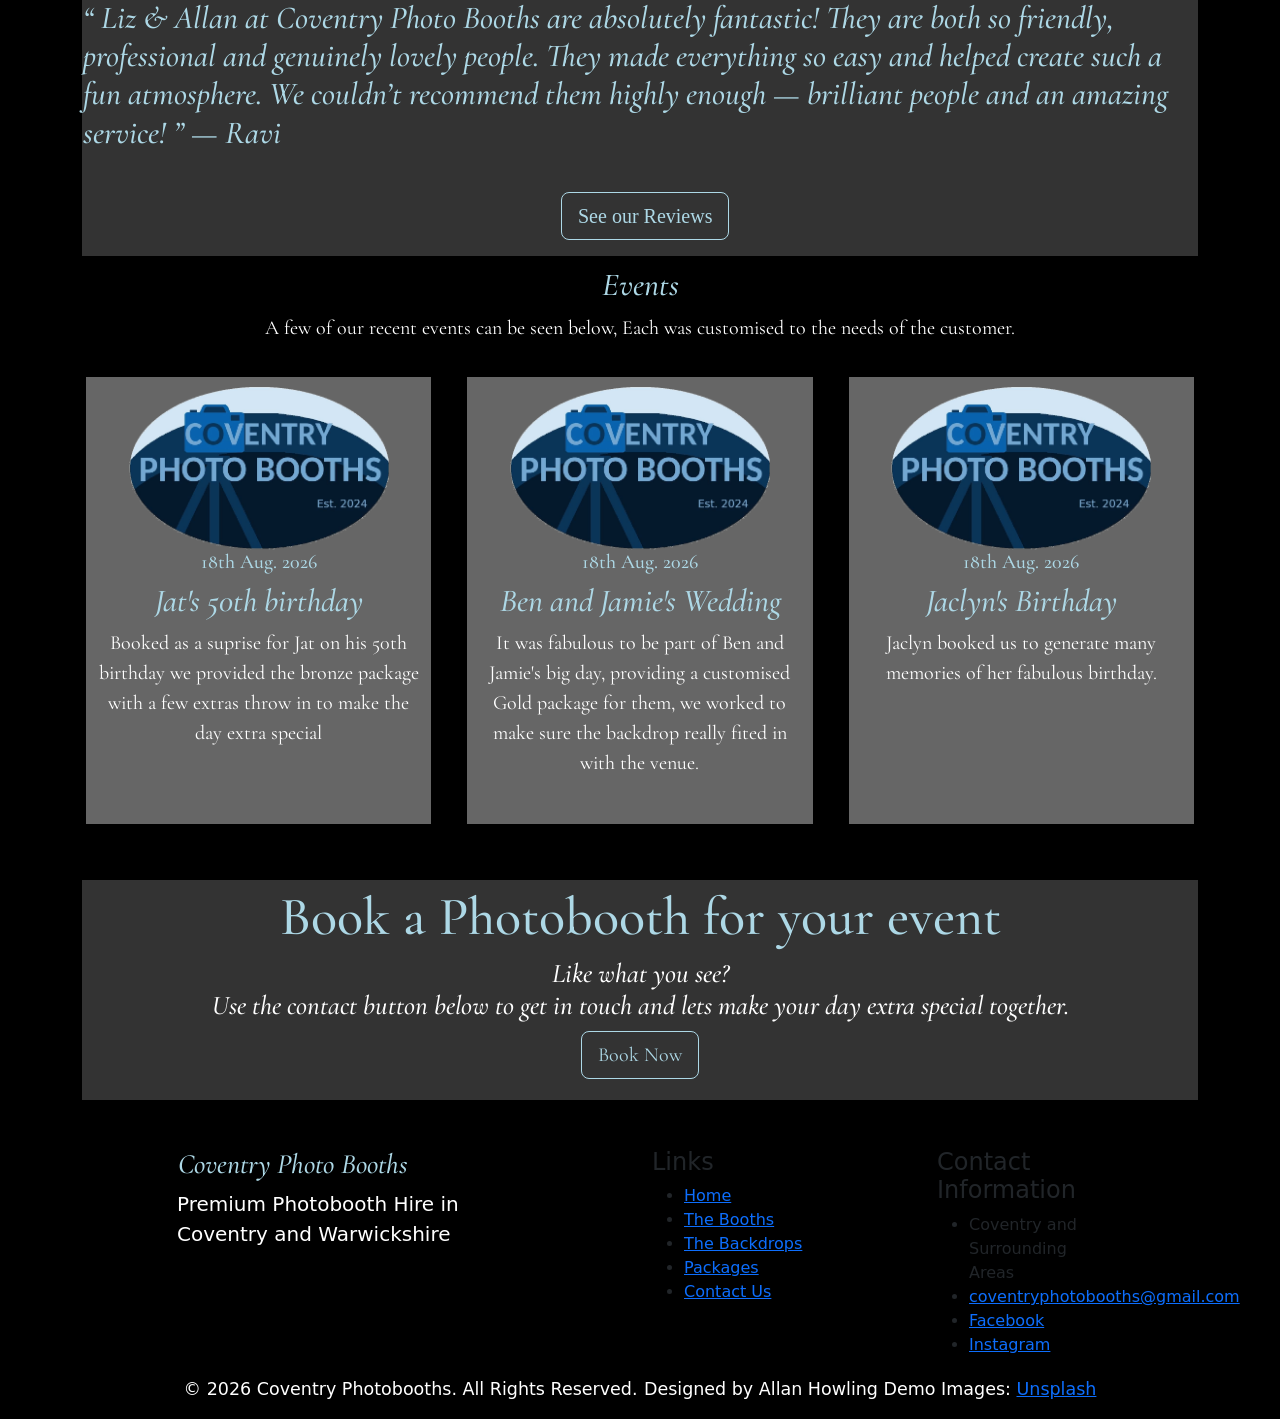
==== commit d1c8a436: "Update index.html added footer back in and adjusted tabs in code." ====
--- a/index.html
+++ b/index.html
@@ -1,25 +1,6 @@
 <!doctype html>
 <html lang="en">
   <head>
-  <!--
-  	Logo colours
-	
-	Light blue
-	#D3E6F5
-	211,230,245
-	Med blue
-	#0A3558
-	10,35,88
-	Dark Blue
-	#04192C
-	4,25,44
-	Text
-	#73A8D4
-	115,168,212
-	Camera
-	#0862AE
-	8,98,174
-	-->
     <meta charset="utf-8">
     <meta name="viewport" content="width=device-width, initial-scale=1">
 	<meta http-equiv="X-UA-Compatible" content="IE=edge">
@@ -54,8 +35,8 @@
   <body>
 
 	<div class="Logo">
-  	<a href="index.html"><img src="images/Coventry_Photo_Booths_Logo_Cropped.png" alt="Coventry Photo Booth's Logo" style="width:100px" >
-	</a>
+	  	<a href="index.html"><img src="images/Coventry_Photo_Booths_Logo_Cropped.png" alt="Coventry Photo Booth's Logo" style="width:100px" >
+		</a>
 	</div>
 	
   <div class="Nav">
@@ -71,56 +52,49 @@
   </div>			
   
   <div class="Header">
-
 		<h1>Coventry Photo Booths</h1>
-		<h2>Delivering high quality events across the West Midlands 
-
-		</h2>
+		<h2>Delivering high quality events across the West Midlands</h2>
   </div>
   
   <div class="container">
-	  <div class="row">
+	<div class="row">
 		<div class="col-md-6 p-3">
 			<div class="Left_Side_Image">
 				<img src="images/Props_Table_1.jpg" alt="placeholder image" width="800">
-				</div>
-			</div>
-			<div class="col-md-4 p-3">
-				<div class="Right_Side_Text">
-					<h2>Why choose us?</h2>
-						<p>
-						<ul>
-						  <h3>
-						  <li>High Quality custom booths</li>
-						  <li>Packages to suit any event</li>
-						  <li>Customised layout to match your style</li>
-						  <li>All booth delivers digital images instantly via email</li>
-						  <li>Option to print your memories there and then</li>
-						  </h3>
-						</ul> 
-				</div>
 			</div>
 		</div>
+		<div class="col-md-4 p-3">
+			<div class="Right_Side_Text">
+				<h2>Why choose us?</h2>
+				<p>
+				<ul>
+				<h3>
+				<li>High Quality custom booths</li>
+				<li>Packages to suit any event</li>
+				<li>Customised layout to match your style</li>
+				<li>All booth delivers digital images instantly via email</li>
+				<li>Option to print your memories there and then</li>
+				</h3>
+				</ul> 
+			</div>
+		</div>
+	</div>
 
-		
 		<div class = "Testimonies">
 			<div class="row">
 				<div class="col-sm-7 offset-sm-5">
 					<h1>Testimonies</h1>
 				</div>
 				<blockquote>
-						<h2> &ldquo; Liz & Allan at Coventry Photo Booths are absolutely fantastic! They are both so friendly, professional and genuinely lovely people. They made everything so easy and helped create such a fun atmosphere. We couldn’t recommend them highly enough — brilliant people and an amazing service!    &rdquo;<cite> &mdash; Ravi</cite>
-						</h2>
-					</blockquote>
+					<h2> &ldquo; Liz & Allan at Coventry Photo Booths are absolutely fantastic! They are both so friendly, professional and genuinely lovely people. They made everything so easy and helped create such a fun atmosphere. We couldn’t recommend them highly enough — brilliant people and an amazing service!    &rdquo;<cite> &mdash; Ravi</cite></h2>
+				</blockquote>
 				<div class="col-sm-7 offset-sm-5 p-3">
 					<a href="testimonies.html" class="btn btn-outline-info btn-lg" role="button">See our Reviews</a>
 				</div>
 			</div>
 		</div>
 	</div>
-			
-
-
+	
 	<div class="container">
 		<div class="row">
 			<div class="Mini_Gallery">
@@ -128,33 +102,33 @@
 				<p>
 				A few of our recent events can be seen below, Each was customised to the needs of the customer.
 				</p>
-<div class="row">
-				<div class="col p-2">
-					<div class="Mini_Gallery_Inset">
-						<a href="gallery.html"><img src="images/Coventry_Photo_Booths_Logo_Cropped.png" alt="Coventry Photo Booth's Logo" style="width:80%"></a>
-						<h5>18th Aug. 2026</h5>
-						<a href="gallery.html"><h2>Jat's 50th birthday</h2></a>
-						<p>Booked as a suprise for Jat on his 50th birthday we provided the bronze package with a few extras throw in to make the day extra special</p>
+				<div class="row">
+					<div class="col-sm-4 p-2">
+						<div class="Mini_Gallery_Inset">
+							<a href="gallery.html"><img src="images/Coventry_Photo_Booths_Logo_Cropped.png" alt="Coventry Photo Booth's Logo" style="width:80%"></a>
+							<h5>18th Aug. 2026</h5>
+							<a href="gallery.html"><h2>Jat's 50th birthday</h2></a>
+							<p>Booked as a suprise for Jat on his 50th birthday we provided the bronze package with a few extras throw in to make the day extra special</p>
+						</div>
 					</div>
-				</div>
-								
-				<div class="col p-2">
-					<div class="Mini_Gallery_Inset">
-						<a href="gallery.html"><img src="images/Coventry_Photo_Booths_Logo_Cropped.png" alt="Coventry Photo Booth's Logo" style="width:80%"></a>
-						<h5>18th Aug. 2026</h5>
-						<a href="gallery.html"><h2>Ben and Jamie's Wedding</h2></a>
-						<p>It was fabulous to be part of Ben and Jamie's big day, providing a customised Gold package for them, we worked to make sure the backdrop really fited in with the venue.</p>
+							
+					<div class="col-sm-4 p-2">
+						<div class="Mini_Gallery_Inset">
+							<a href="gallery.html"><img src="images/Coventry_Photo_Booths_Logo_Cropped.png" alt="Coventry Photo Booth's Logo" style="width:80%"></a>
+							<h5>18th Aug. 2026</h5>
+							<a href="gallery.html"><h2>Ben and Jamie's Wedding</h2></a>
+							<p>It was fabulous to be part of Ben and Jamie's big day, providing a customised Gold package for them, we worked to make sure the backdrop really fited in with the venue.</p>
+						</div>
 					</div>
-				</div>
-				
-				<div class="col p-2">
-					<div class="Mini_Gallery_Inset">
-						<a href="gallery.html"><img src="images/Coventry_Photo_Booths_Logo_Cropped.png" alt="Coventry Photo Booth's Logo" style="width:80%"></a>
-						<h5>18th Aug. 2026</h5>
-						<a href="gallery.html"><h2>Jaclyn's Birthday</h2></a>
-						<p>Jaclyn booked us to generate many memories of her fabulous birthday.</p>
+			
+					<div class="col-sm-4 p-2">
+						<div class="Mini_Gallery_Inset">
+							<a href="gallery.html"><img src="images/Coventry_Photo_Booths_Logo_Cropped.png" alt="Coventry Photo Booth's Logo" style="width:80%"></a>
+							<h5>18th Aug. 2026</h5>
+							<a href="gallery.html"><h2>Jaclyn's Birthday</h2></a>
+							<p>Jaclyn booked us to generate many memories of her fabulous birthday.</p>
+						</div>
 					</div>
-				</div>
 				</div>
 			</div>
 		</div>
@@ -173,11 +147,11 @@
 			<p><a href="contact.html" class="btn btn-outline-info btn-lg">Book Now</a></p>
 		</div>
 	</div>
-
 	
-	<!--
+	<br>
+	<br>
+	
 	<script id="replace_with_footer" src="js/footer.js"></script>
--->
 
   </body>
 </html>
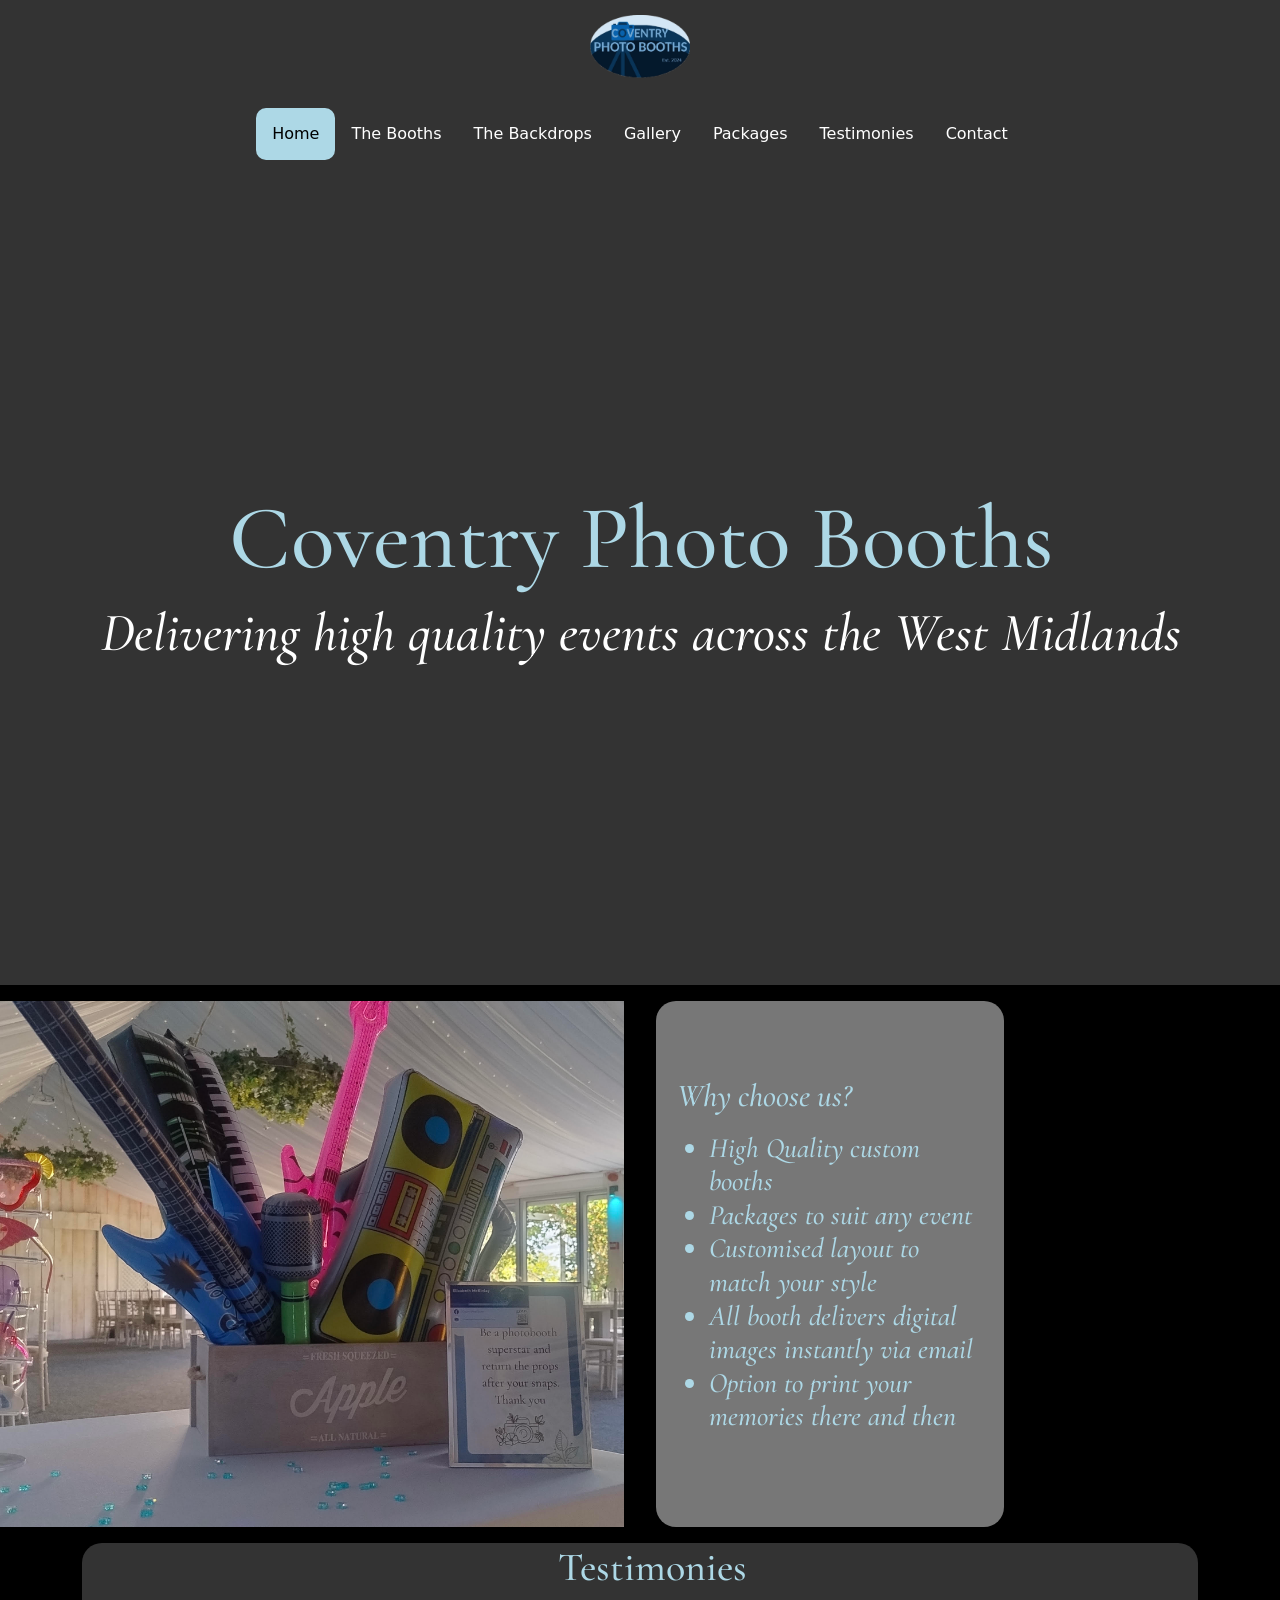
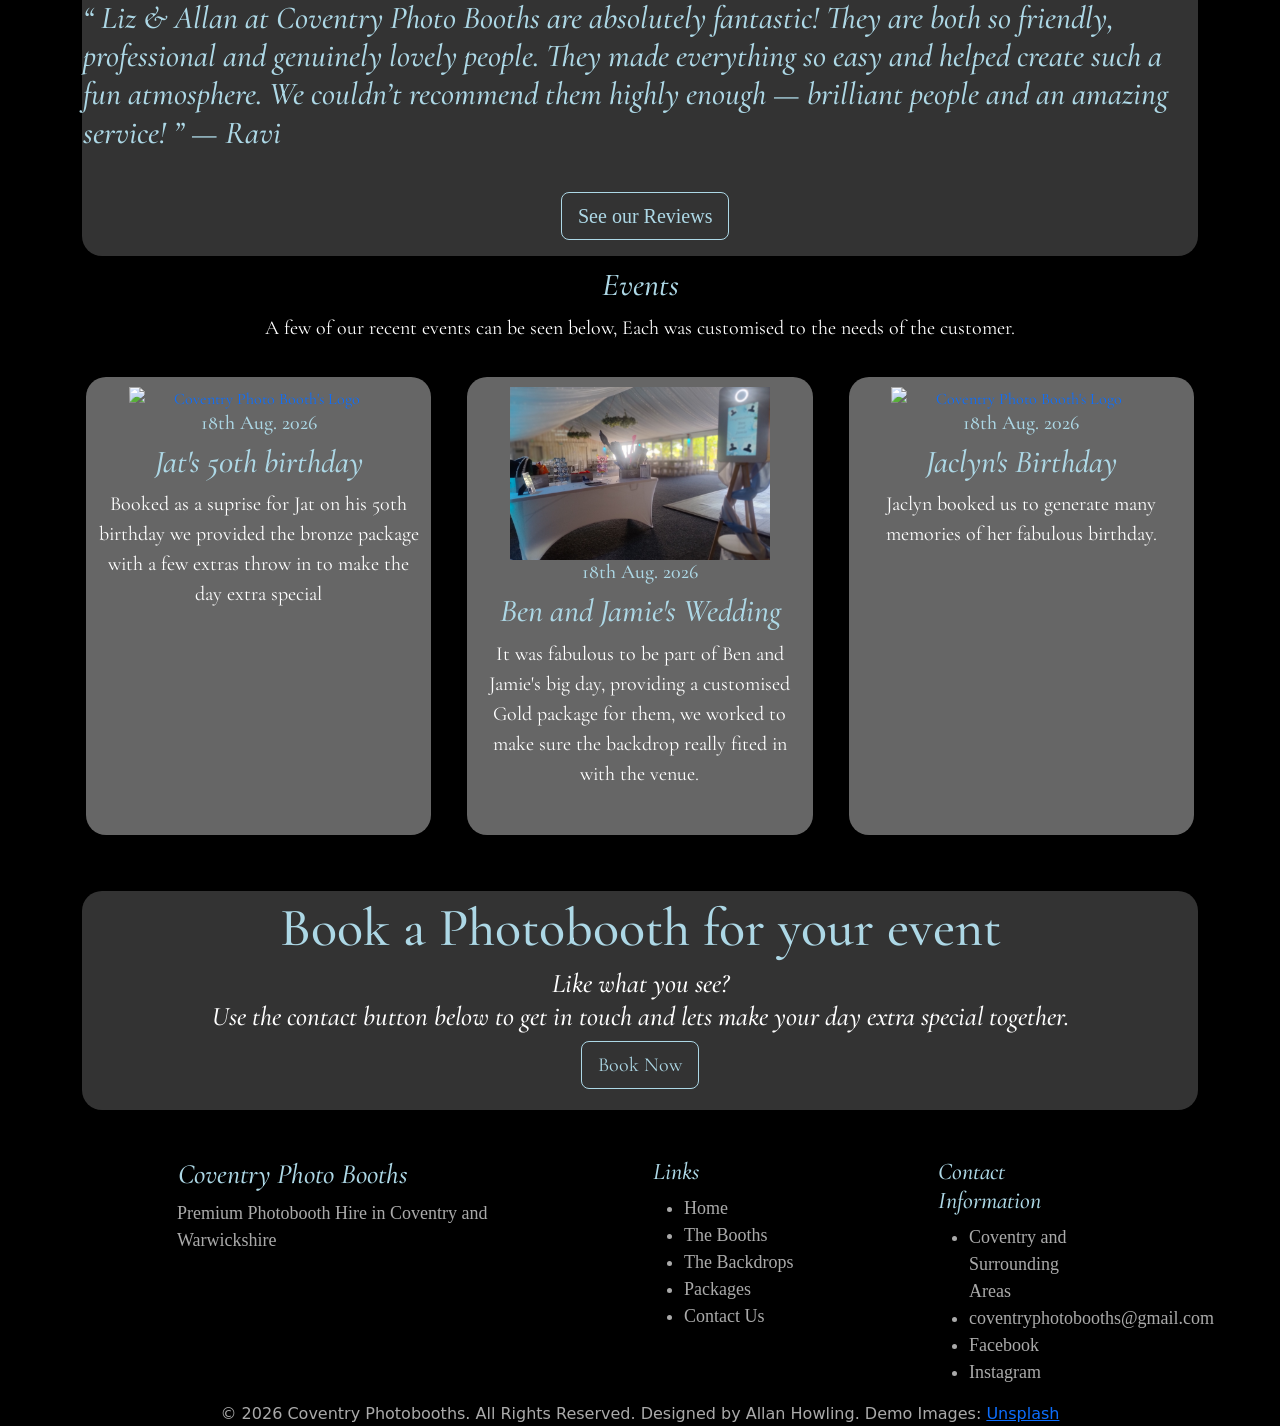
==== commit 94a97c47: "Update index.html Updated to add images to the blog section" ====
--- a/index.html
+++ b/index.html
@@ -105,7 +105,7 @@
 				<div class="row">
 					<div class="col-sm-4 p-2">
 						<div class="Mini_Gallery_Inset">
-							<a href="gallery.html"><img src="images/Coventry_Photo_Booths_Logo_Cropped.png" alt="Coventry Photo Booth's Logo" style="width:80%"></a>
+							<a href="gallery.html"><img src="images/gallery/gallery_17.jpg" alt="Coventry Photo Booth's Logo" style="width:80%"></a>
 							<h5>18th Aug. 2026</h5>
 							<a href="gallery.html"><h2>Jat's 50th birthday</h2></a>
 							<p>Booked as a suprise for Jat on his 50th birthday we provided the bronze package with a few extras throw in to make the day extra special</p>
@@ -114,7 +114,7 @@
 							
 					<div class="col-sm-4 p-2">
 						<div class="Mini_Gallery_Inset">
-							<a href="gallery.html"><img src="images/Coventry_Photo_Booths_Logo_Cropped.png" alt="Coventry Photo Booth's Logo" style="width:80%"></a>
+							<a href="gallery.html"><img src="images/gallery/gallery_1.jpg" alt="Coventry Photo Booth's Logo" style="width:80%"></a>
 							<h5>18th Aug. 2026</h5>
 							<a href="gallery.html"><h2>Ben and Jamie's Wedding</h2></a>
 							<p>It was fabulous to be part of Ben and Jamie's big day, providing a customised Gold package for them, we worked to make sure the backdrop really fited in with the venue.</p>
@@ -123,7 +123,7 @@
 			
 					<div class="col-sm-4 p-2">
 						<div class="Mini_Gallery_Inset">
-							<a href="gallery.html"><img src="images/Coventry_Photo_Booths_Logo_Cropped.png" alt="Coventry Photo Booth's Logo" style="width:80%"></a>
+							<a href="gallery.html"><img src="images/gallery/gallery_14_16.jpg" alt="Coventry Photo Booth's Logo" style="width:80%"></a>
 							<h5>18th Aug. 2026</h5>
 							<a href="gallery.html"><h2>Jaclyn's Birthday</h2></a>
 							<p>Jaclyn booked us to generate many memories of her fabulous birthday.</p>
--- a/css/style.css
+++ b/css/style.css
@@ -16,6 +16,13 @@
 }
 
 h3 {
+	font-family: "Cormorant Garamond", Georgia, serif;
+	font-style: italic;
+	color: lightblue;
+	margin-left: 1px;
+}
+
+h4 {
 	font-family: "Cormorant Garamond", Georgia, serif;
 	font-style: italic;
 	color: lightblue;
@@ -31,6 +38,10 @@
 img {
   display: block;
   margin: auto;
+}
+
+.a{
+	text-decoration: none;
 }
 
 .Logo{
@@ -66,11 +77,13 @@
 
 ul.nav li a:hover {
   background-color: #111111;
+  border-radius: 10px;
 }
 
 ul.nav li a.active {
   background-color: lightblue;
   color: black;
+  border-radius: 10px;
 }
 
 .Header{
@@ -91,13 +104,39 @@
 	font-family: "Cormorant Garamond", italic;
 }
 
+.Header > a{
+	text-decoration: none;
+}
+
+.Header > a > h1{
+	color: lightblue;
+	font-size:10vh;
+}
+
 .Left_Side_Image{
 	float: right;
 }
+
+.Right_Side_Image{
+	float: left;
+}
+
 .Right_Side_Text{
 	background: #777777;
 	float: left;
 	padding: 20px;
+	border-radius: 20px;
+	height: 100%;
+	align-content: center;
+}
+
+.Left_Side_Text{
+	background: #777777;
+	float: right;
+	padding: 20px;
+	border-radius: 20px;
+	height: 100%;
+	align-content: center;
 }
 
 .Testimonies{
@@ -105,6 +144,7 @@
 	background: #333333;
 	color: lightblue;
 	float:left;
+	border-radius: 20px;
 }
 
 .btn-outline-info {
@@ -131,6 +171,7 @@
 	align-content: top;
 	font-family: "Cormorant Garamond", Serif;
 	background: #666666;
+	border-radius: 20px;
 	padding: 10px;
 	color: lightblue;
 	margin: 10px;
@@ -146,6 +187,7 @@
 	text-align: center;
 	align-content: center;
 	background: #333333;
+	border-radius: 20px;
 	font-family: "Cormorant Garamond", Serif;
 }
 .Book_Now > h1{
@@ -157,3 +199,48 @@
 	font-size: 3vh;
 	font-family: "Cormorant Garamond", italic;
 }
+
+.Book_Now > ul > h3 > li{
+	list-style-type: none;
+}
+
+.Contact{
+	font-family: "Satisfy", cursive;
+	color: lightblue;
+}
+
+.Footer{
+	background: black;
+	font-size: 18px;
+	font-family: "Satisfy", cursive;
+	color: #AAAAAA;
+}
+
+.Footer_Links > li{
+	text-decoration: none;
+	font-family: "Satisfy", cursive;
+	color: #AAAAAA;
+}
+
+.Footer_Links > li > a{
+	text-decoration: none;
+	font-family: "Satisfy", cursive;
+	color: #AAAAAA;
+}
+
+.copyright {
+	color: #AAAAAA;
+	text-decoration: none;
+}
+
+.copyright > a{
+	color: #AAAAAA;
+	text-decoration: none;
+}
+
+.Gallery_Image{
+	float: left;
+	margin-top: 20px;
+	background-size: cover;
+	cursor: zoom-in;
+}
